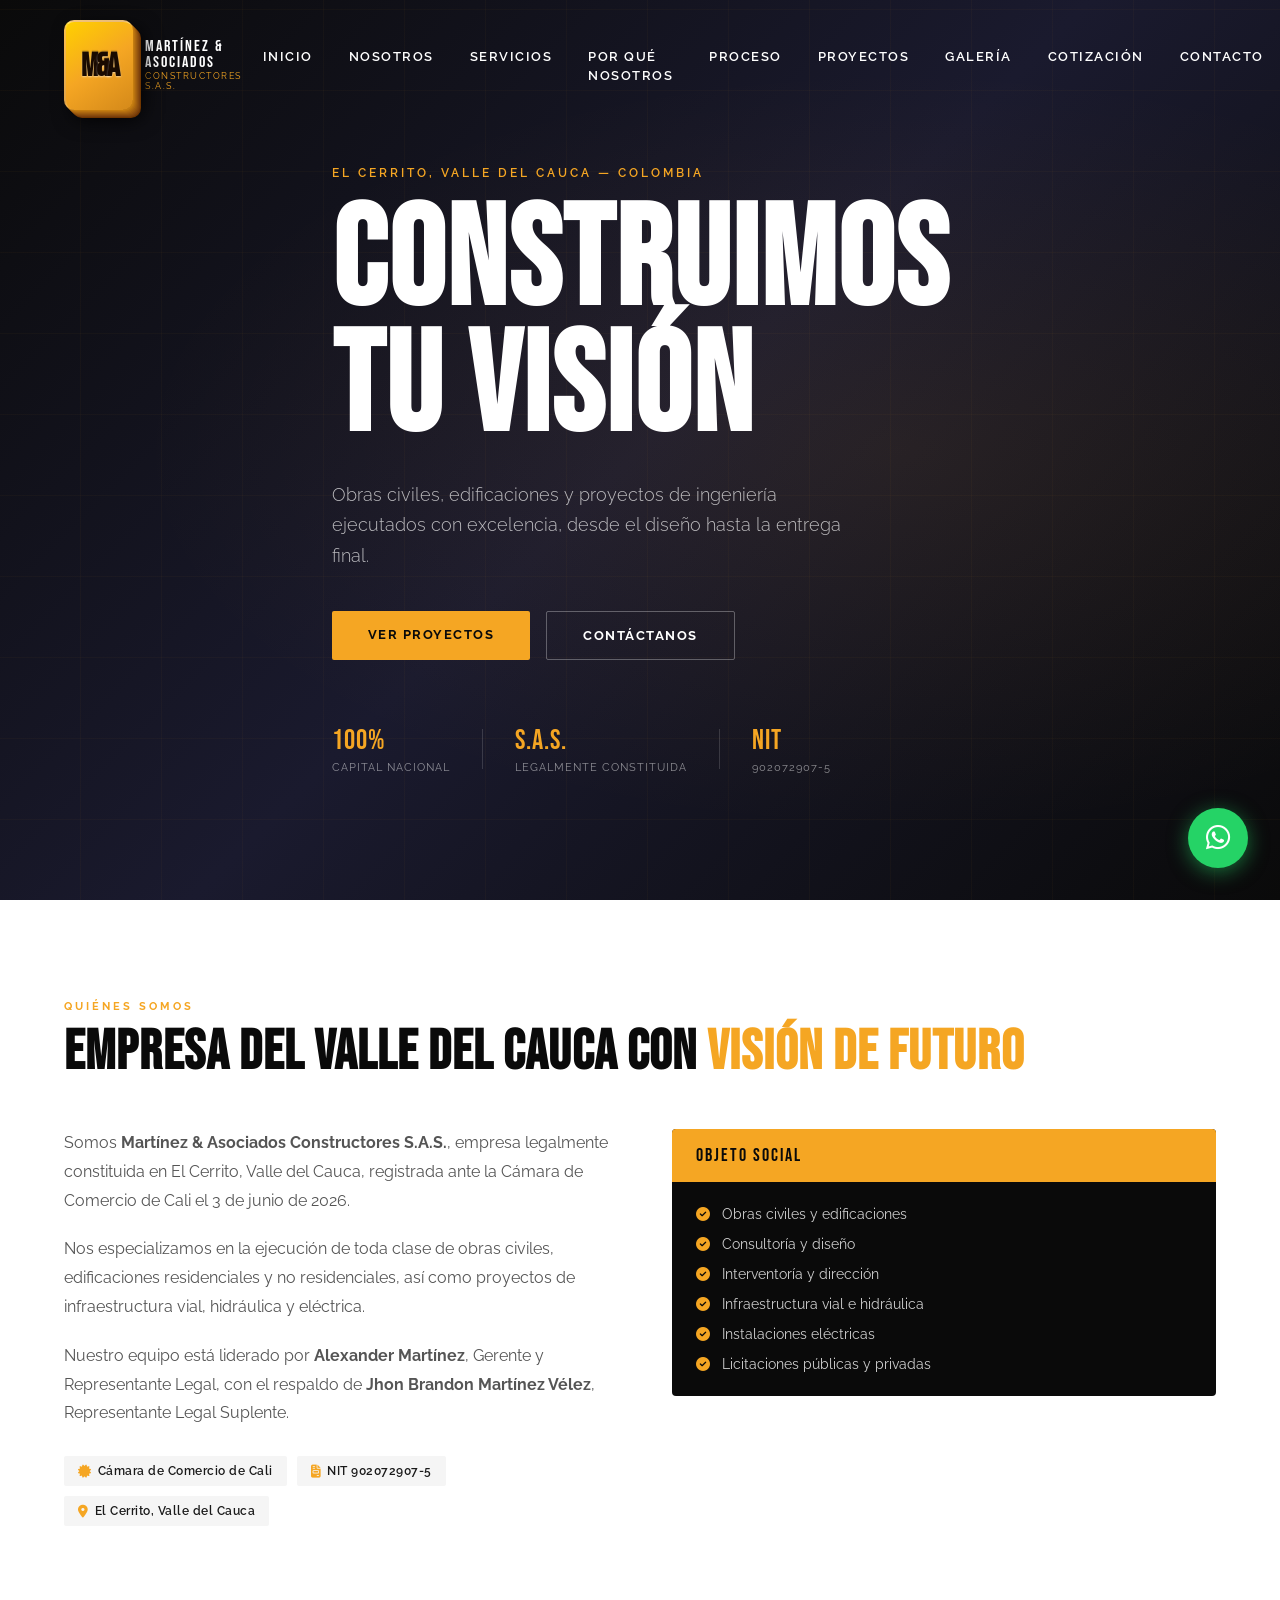
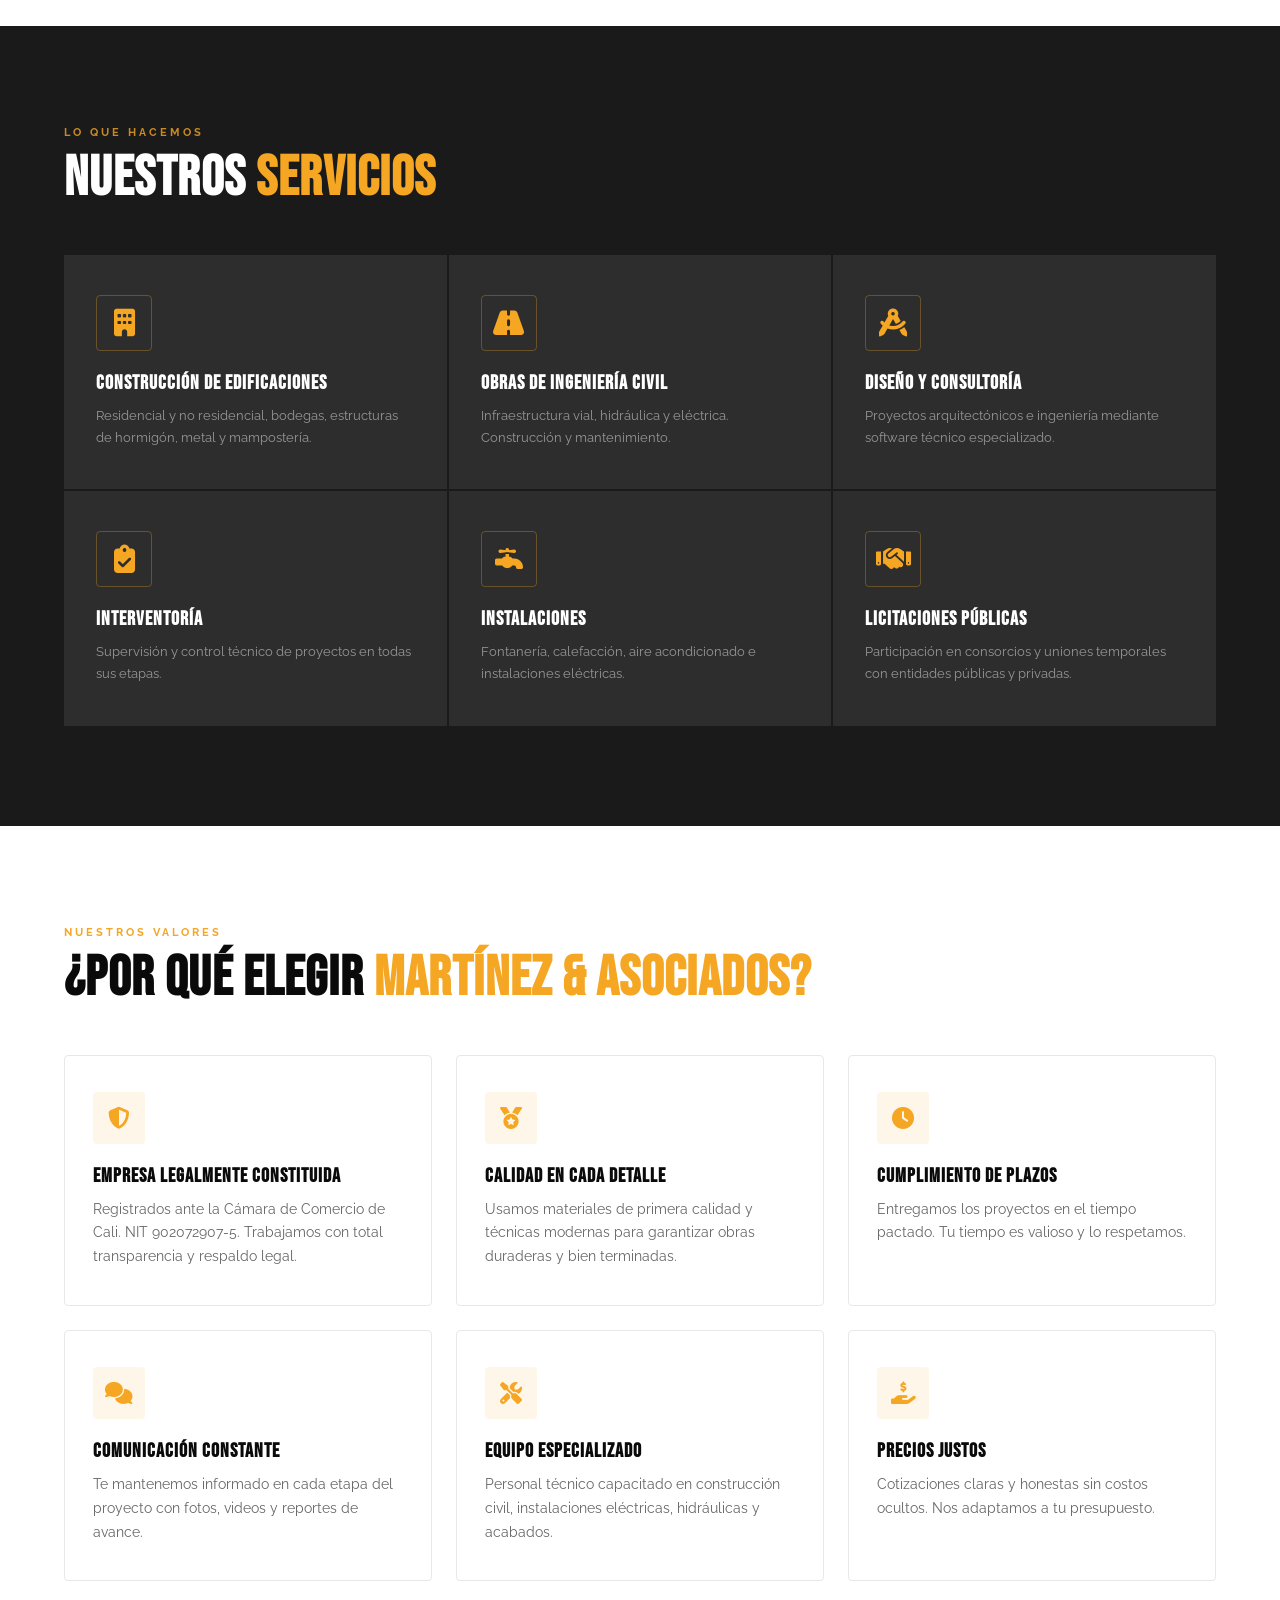
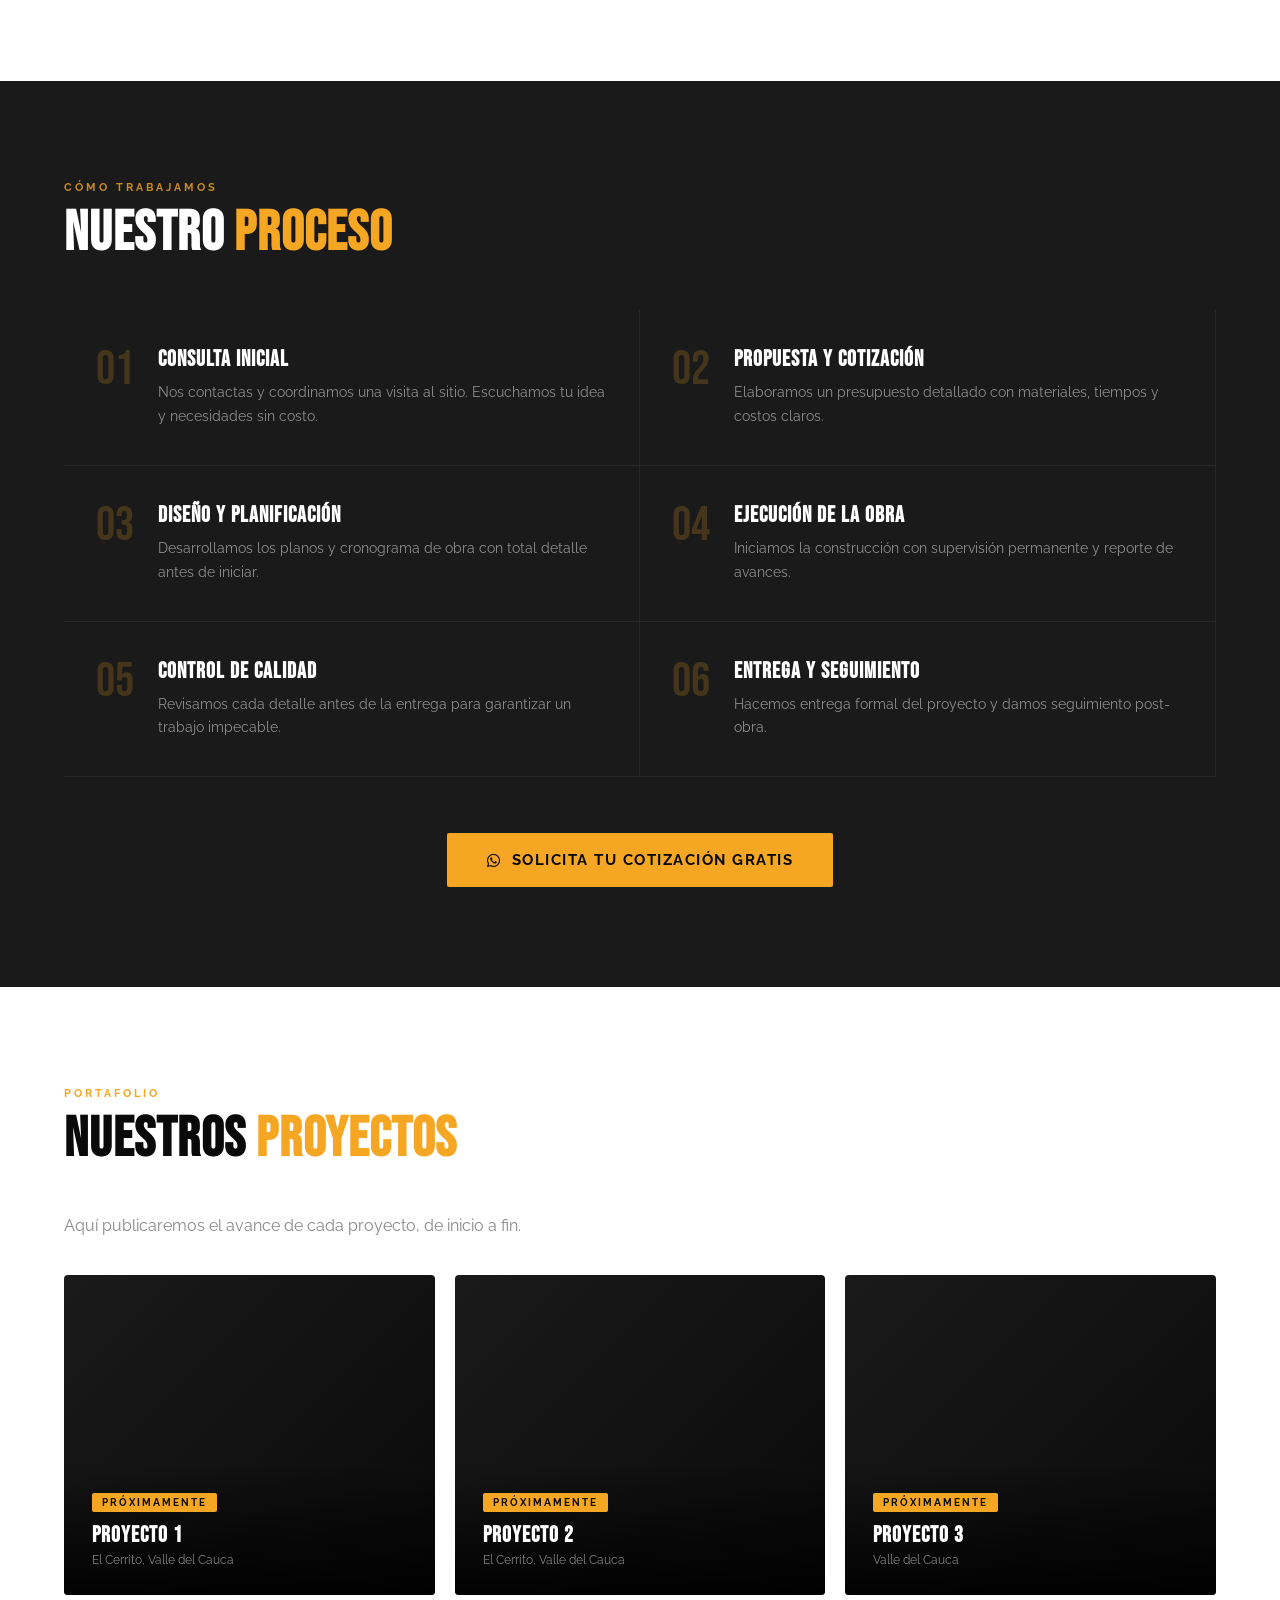
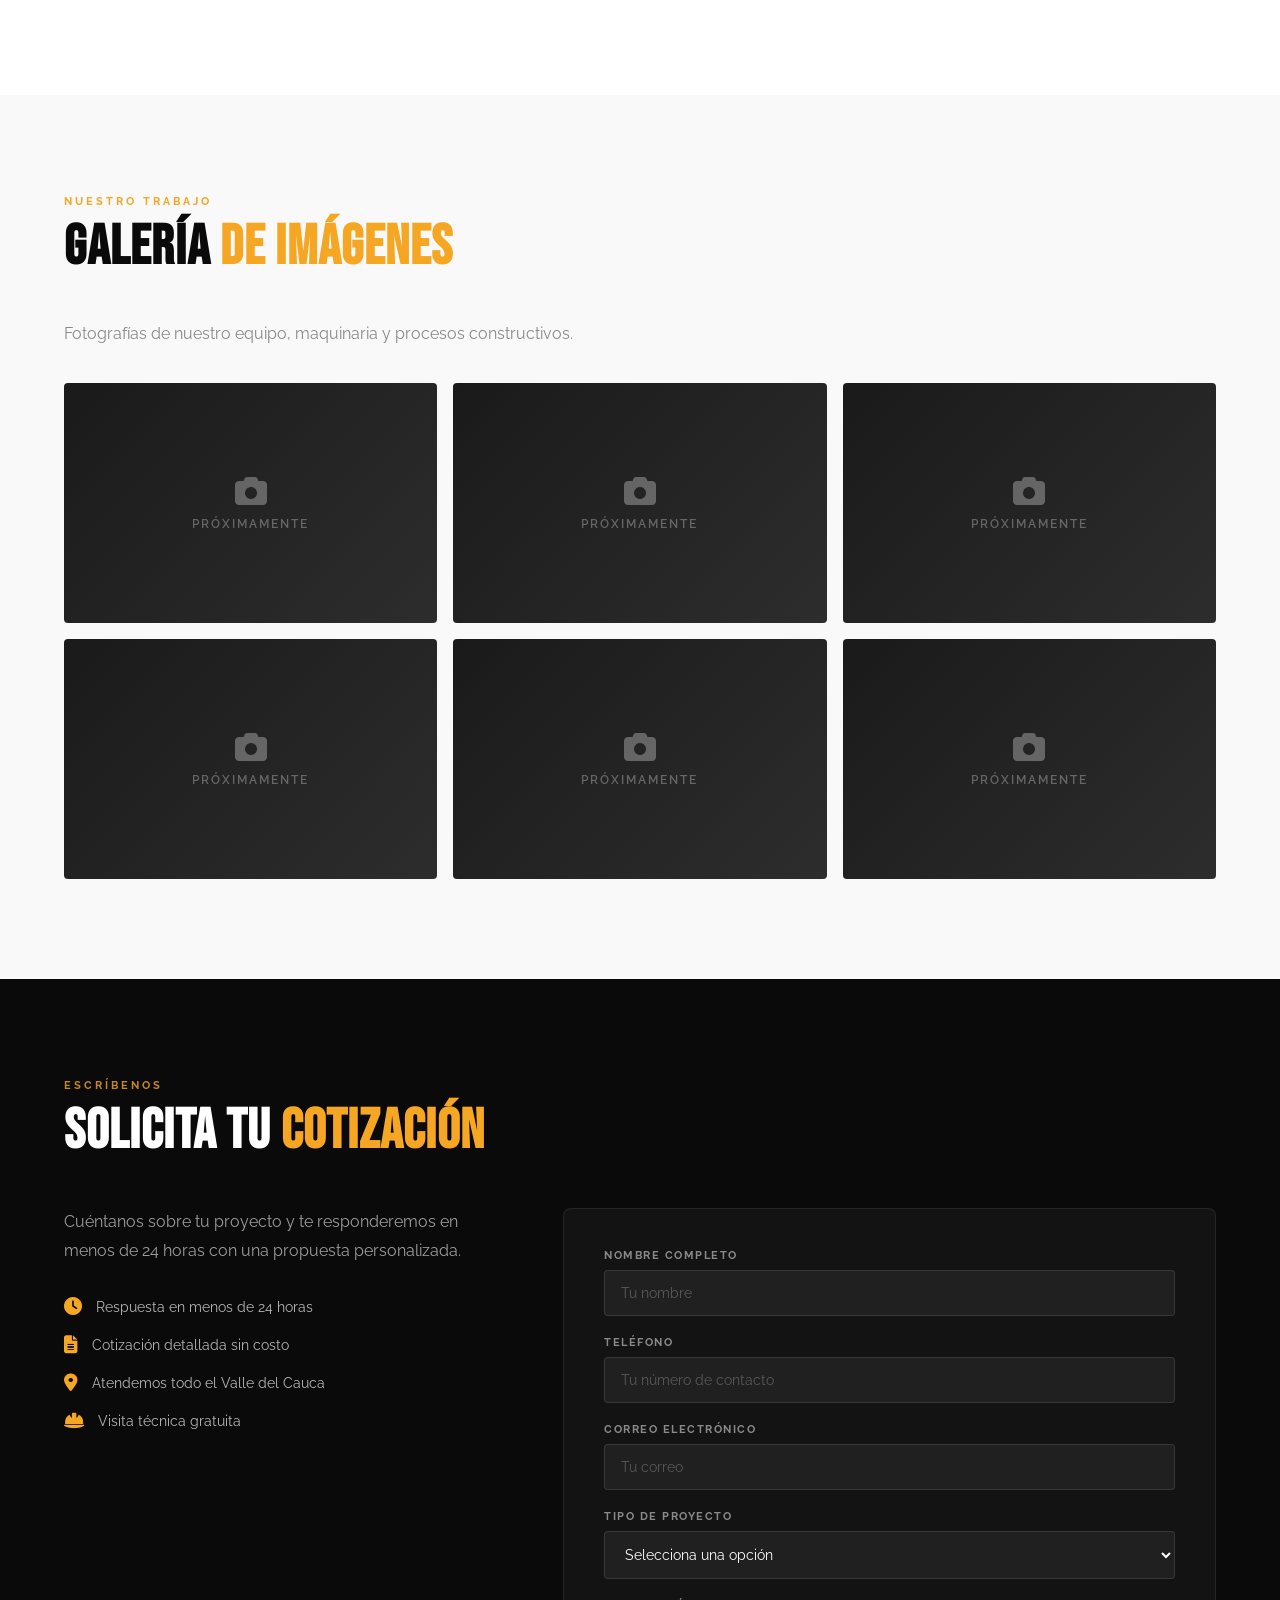
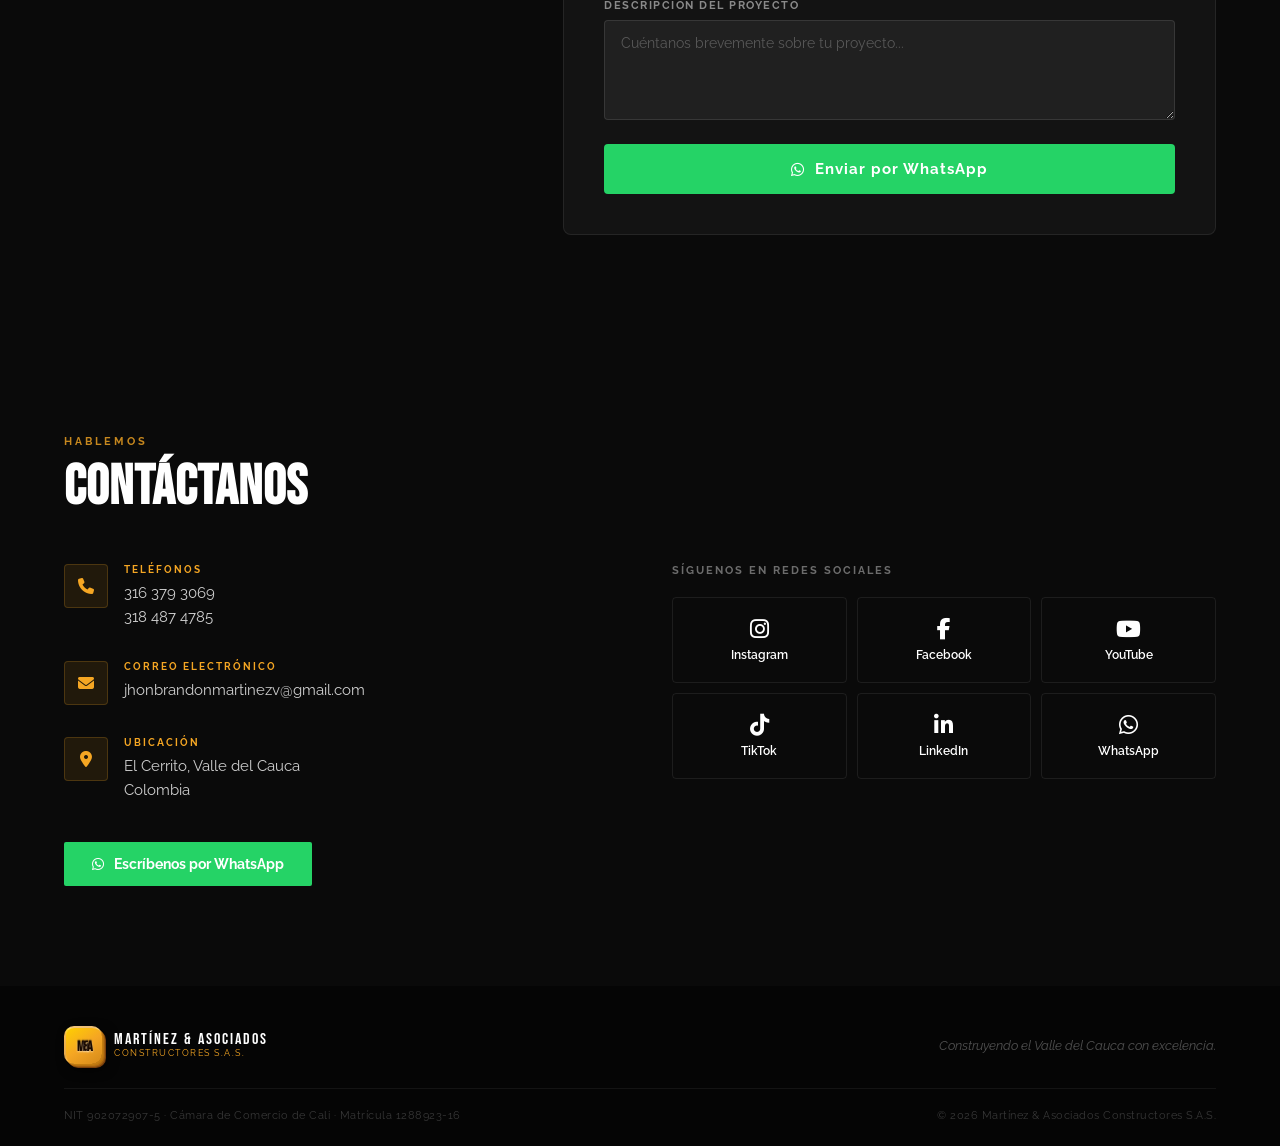
==== index.html @ b88b8b35 "Primer commit: página web completa de Martínez & Asociados" ====
<!DOCTYPE html>
<html lang="es">
<head>
  <meta charset="UTF-8">
  <meta name="viewport" content="width=device-width, initial-scale=1.0">
  <title>Martínez & Asociados Constructores S.A.S.</title>
  <link rel="stylesheet" href="css/styles.css">
  <link href="https://fonts.googleapis.com/css2?family=Bebas+Neue&family=Raleway:wght@300;400;600;700&display=swap" rel="stylesheet">
  <link rel="stylesheet" href="https://cdnjs.cloudflare.com/ajax/libs/font-awesome/6.5.0/css/all.min.css">
</head>
<body>

  <!-- NAVBAR -->
  <nav class="navbar" id="navbar">
    <div class="nav-container">
      <div class="logo">
        <div class="logo-icon">
          <span class="logo-m">M</span><span class="logo-amp">&amp;</span><span class="logo-a">A</span>
        </div>
        <div class="logo-text">
          <span class="logo-name">MARTÍNEZ &amp; ASOCIADOS</span>
          <span class="logo-sub">CONSTRUCTORES S.A.S.</span>
        </div>
      </div>
      <ul class="nav-links" id="navLinks">
        <li><a href="#inicio">Inicio</a></li>
        <li><a href="#nosotros">Nosotros</a></li>
        <li><a href="#servicios">Servicios</a></li>
        <li><a href="#porque">Por qué nosotros</a></li>
        <li><a href="#proceso">Proceso</a></li>
        <li><a href="#proyectos">Proyectos</a></li>
        <li><a href="#galeria">Galería</a></li>
        <li><a href="#formulario">Cotización</a></li>
        <li><a href="#contacto">Contacto</a></li>
      </ul>
      <button class="menu-btn" id="menuBtn" aria-label="Menú">
        <span></span><span></span><span></span>
      </button>
    </div>
  </nav>

  <!-- HERO -->
  <section class="hero" id="inicio">
    <div class="hero-overlay"></div>
    <div class="hero-content">
      <p class="hero-tag">El Cerrito, Valle del Cauca — Colombia</p>
      <h1 class="hero-title">Construimos<br>tu visión</h1>
      <p class="hero-desc">Obras civiles, edificaciones y proyectos de ingeniería ejecutados con excelencia, desde el diseño hasta la entrega final.</p>
      <div class="hero-btns">
        <a href="#proyectos" class="btn-primary">Ver proyectos</a>
        <a href="#contacto" class="btn-secondary">Contáctanos</a>
      </div>
      <div class="hero-stats">
        <div class="stat"><span class="stat-num">100%</span><span class="stat-label">Capital nacional</span></div>
        <div class="stat-div"></div>
        <div class="stat"><span class="stat-num">S.A.S.</span><span class="stat-label">Legalmente constituida</span></div>
        <div class="stat-div"></div>
        <div class="stat"><span class="stat-num">NIT</span><span class="stat-label">902072907-5</span></div>
      </div>
    </div>
  </section>

  <!-- NOSOTROS -->
  <section class="nosotros" id="nosotros">
    <div class="container">
      <div class="section-tag">Quiénes somos</div>
      <h2 class="section-title">Empresa del Valle del Cauca con <span class="highlight">visión de futuro</span></h2>
      <div class="nosotros-grid">
        <div class="nosotros-text">
          <p>Somos <strong>Martínez &amp; Asociados Constructores S.A.S.</strong>, empresa legalmente constituida en El Cerrito, Valle del Cauca, registrada ante la Cámara de Comercio de Cali el 3 de junio de 2026.</p>
          <p>Nos especializamos en la ejecución de toda clase de obras civiles, edificaciones residenciales y no residenciales, así como proyectos de infraestructura vial, hidráulica y eléctrica.</p>
          <p>Nuestro equipo está liderado por <strong>Alexander Martínez</strong>, Gerente y Representante Legal, con el respaldo de <strong>Jhon Brandon Martínez Vélez</strong>, Representante Legal Suplente.</p>
          <div class="nosotros-badges">
            <span class="badge"><i class="fas fa-certificate"></i> Cámara de Comercio de Cali</span>
            <span class="badge"><i class="fas fa-file-invoice"></i> NIT 902072907-5</span>
            <span class="badge"><i class="fas fa-map-marker-alt"></i> El Cerrito, Valle del Cauca</span>
          </div>
        </div>
        <div class="nosotros-visual">
          <div class="visual-card">
            <div class="vc-header">OBJETO SOCIAL</div>
            <ul class="vc-list">
              <li><i class="fas fa-check-circle"></i> Obras civiles y edificaciones</li>
              <li><i class="fas fa-check-circle"></i> Consultoría y diseño</li>
              <li><i class="fas fa-check-circle"></i> Interventoría y dirección</li>
              <li><i class="fas fa-check-circle"></i> Infraestructura vial e hidráulica</li>
              <li><i class="fas fa-check-circle"></i> Instalaciones eléctricas</li>
              <li><i class="fas fa-check-circle"></i> Licitaciones públicas y privadas</li>
            </ul>
          </div>
        </div>
      </div>
    </div>
  </section>

  <!-- SERVICIOS -->
  <section class="servicios" id="servicios">
    <div class="container">
      <div class="section-tag light">Lo que hacemos</div>
      <h2 class="section-title light">Nuestros <span class="highlight-light">servicios</span></h2>
      <div class="servicios-grid">
        <div class="servicio-card">
          <div class="sc-icon"><i class="fas fa-building"></i></div>
          <h3>Construcción de edificaciones</h3>
          <p>Residencial y no residencial, bodegas, estructuras de hormigón, metal y mampostería.</p>
        </div>
        <div class="servicio-card">
          <div class="sc-icon"><i class="fas fa-road"></i></div>
          <h3>Obras de ingeniería civil</h3>
          <p>Infraestructura vial, hidráulica y eléctrica. Construcción y mantenimiento.</p>
        </div>
        <div class="servicio-card">
          <div class="sc-icon"><i class="fas fa-drafting-compass"></i></div>
          <h3>Diseño y consultoría</h3>
          <p>Proyectos arquitectónicos e ingeniería mediante software técnico especializado.</p>
        </div>
        <div class="servicio-card">
          <div class="sc-icon"><i class="fas fa-clipboard-check"></i></div>
          <h3>Interventoría</h3>
          <p>Supervisión y control técnico de proyectos en todas sus etapas.</p>
        </div>
        <div class="servicio-card">
          <div class="sc-icon"><i class="fas fa-faucet"></i></div>
          <h3>Instalaciones</h3>
          <p>Fontanería, calefacción, aire acondicionado e instalaciones eléctricas.</p>
        </div>
        <div class="servicio-card">
          <div class="sc-icon"><i class="fas fa-handshake"></i></div>
          <h3>Licitaciones públicas</h3>
          <p>Participación en consorcios y uniones temporales con entidades públicas y privadas.</p>
        </div>
      </div>
    </div>
  </section>

  <!-- POR QUÉ ELEGIRNOS -->
  <section class="porque" id="porque">
    <div class="container">
      <div class="section-tag">Nuestros valores</div>
      <h2 class="section-title">¿Por qué elegir <span class="highlight">Martínez &amp; Asociados?</span></h2>
      <div class="porque-grid">
        <div class="porque-card">
          <div class="pq-icon"><i class="fas fa-shield-alt"></i></div>
          <h3>Empresa legalmente constituida</h3>
          <p>Registrados ante la Cámara de Comercio de Cali. NIT 902072907-5. Trabajamos con total transparencia y respaldo legal.</p>
        </div>
        <div class="porque-card">
          <div class="pq-icon"><i class="fas fa-medal"></i></div>
          <h3>Calidad en cada detalle</h3>
          <p>Usamos materiales de primera calidad y técnicas modernas para garantizar obras duraderas y bien terminadas.</p>
        </div>
        <div class="porque-card">
          <div class="pq-icon"><i class="fas fa-clock"></i></div>
          <h3>Cumplimiento de plazos</h3>
          <p>Entregamos los proyectos en el tiempo pactado. Tu tiempo es valioso y lo respetamos.</p>
        </div>
        <div class="porque-card">
          <div class="pq-icon"><i class="fas fa-comments"></i></div>
          <h3>Comunicación constante</h3>
          <p>Te mantenemos informado en cada etapa del proyecto con fotos, videos y reportes de avance.</p>
        </div>
        <div class="porque-card">
          <div class="pq-icon"><i class="fas fa-tools"></i></div>
          <h3>Equipo especializado</h3>
          <p>Personal técnico capacitado en construcción civil, instalaciones eléctricas, hidráulicas y acabados.</p>
        </div>
        <div class="porque-card">
          <div class="pq-icon"><i class="fas fa-hand-holding-usd"></i></div>
          <h3>Precios justos</h3>
          <p>Cotizaciones claras y honestas sin costos ocultos. Nos adaptamos a tu presupuesto.</p>
        </div>
      </div>
    </div>
  </section>

  <!-- PROCESO -->
  <section class="proceso" id="proceso">
    <div class="container">
      <div class="section-tag light">Cómo trabajamos</div>
      <h2 class="section-title light">Nuestro <span class="highlight-light">proceso</span></h2>
      <div class="proceso-grid">
        <div class="proceso-step">
          <div class="ps-num">01</div>
          <div class="ps-content">
            <h3>Consulta inicial</h3>
            <p>Nos contactas y coordinamos una visita al sitio. Escuchamos tu idea y necesidades sin costo.</p>
          </div>
        </div>
        <div class="proceso-step">
          <div class="ps-num">02</div>
          <div class="ps-content">
            <h3>Propuesta y cotización</h3>
            <p>Elaboramos un presupuesto detallado con materiales, tiempos y costos claros.</p>
          </div>
        </div>
        <div class="proceso-step">
          <div class="ps-num">03</div>
          <div class="ps-content">
            <h3>Diseño y planificación</h3>
            <p>Desarrollamos los planos y cronograma de obra con total detalle antes de iniciar.</p>
          </div>
        </div>
        <div class="proceso-step">
          <div class="ps-num">04</div>
          <div class="ps-content">
            <h3>Ejecución de la obra</h3>
            <p>Iniciamos la construcción con supervisión permanente y reporte de avances.</p>
          </div>
        </div>
        <div class="proceso-step">
          <div class="ps-num">05</div>
          <div class="ps-content">
            <h3>Control de calidad</h3>
            <p>Revisamos cada detalle antes de la entrega para garantizar un trabajo impecable.</p>
          </div>
        </div>
        <div class="proceso-step">
          <div class="ps-num">06</div>
          <div class="ps-content">
            <h3>Entrega y seguimiento</h3>
            <p>Hacemos entrega formal del proyecto y damos seguimiento post-obra.</p>
          </div>
        </div>
      </div>
      <div class="proceso-cta">
        <a href="https://wa.me/573163793069?text=Hola,%20quiero%20solicitar%20una%20cotización" target="_blank" class="btn-primary">
          <i class="fab fa-whatsapp"></i> Solicita tu cotización gratis
        </a>
      </div>
    </div>
  </section>

  <!-- PROYECTOS -->
  <section class="proyectos" id="proyectos">
    <div class="container">
      <div class="section-tag">Portafolio</div>
      <h2 class="section-title">Nuestros <span class="highlight">proyectos</span></h2>
      <p class="section-desc">Aquí publicaremos el avance de cada proyecto, de inicio a fin.</p>
      <div class="proyectos-grid">
        <div class="proyecto-card proximamente">
          <div class="pc-overlay">
            <span class="pc-tag">Próximamente</span>
            <h3>Proyecto 1</h3>
            <p>El Cerrito, Valle del Cauca</p>
          </div>
        </div>
        <div class="proyecto-card proximamente">
          <div class="pc-overlay">
            <span class="pc-tag">Próximamente</span>
            <h3>Proyecto 2</h3>
            <p>El Cerrito, Valle del Cauca</p>
          </div>
        </div>
        <div class="proyecto-card proximamente">
          <div class="pc-overlay">
            <span class="pc-tag">Próximamente</span>
            <h3>Proyecto 3</h3>
            <p>Valle del Cauca</p>
          </div>
        </div>
      </div>
    </div>
  </section>

  <!-- GALERÍA -->
  <section class="galeria" id="galeria">
    <div class="container">
      <div class="section-tag">Nuestro trabajo</div>
      <h2 class="section-title">Galería <span class="highlight">de imágenes</span></h2>
      <p class="section-desc">Fotografías de nuestro equipo, maquinaria y procesos constructivos.</p>
      <div class="galeria-grid">
        <div class="galeria-item proximamente">
          <div class="gi-overlay"><i class="fas fa-camera"></i><span>Próximamente</span></div>
        </div>
        <div class="galeria-item proximamente">
          <div class="gi-overlay"><i class="fas fa-camera"></i><span>Próximamente</span></div>
        </div>
        <div class="galeria-item proximamente">
          <div class="gi-overlay"><i class="fas fa-camera"></i><span>Próximamente</span></div>
        </div>
        <div class="galeria-item proximamente">
          <div class="gi-overlay"><i class="fas fa-camera"></i><span>Próximamente</span></div>
        </div>
        <div class="galeria-item proximamente">
          <div class="gi-overlay"><i class="fas fa-camera"></i><span>Próximamente</span></div>
        </div>
        <div class="galeria-item proximamente">
          <div class="gi-overlay"><i class="fas fa-camera"></i><span>Próximamente</span></div>
        </div>
      </div>
    </div>
  </section>

  <!-- FORMULARIO DE CONTACTO -->
  <section class="formulario" id="formulario">
    <div class="container">
      <div class="section-tag light">Escríbenos</div>
      <h2 class="section-title light">Solicita tu <span class="highlight-light">cotización</span></h2>
      <div class="form-grid">
        <div class="form-info">
          <p>Cuéntanos sobre tu proyecto y te responderemos en menos de 24 horas con una propuesta personalizada.</p>
          <div class="fi-item"><i class="fas fa-clock"></i><span>Respuesta en menos de 24 horas</span></div>
          <div class="fi-item"><i class="fas fa-file-alt"></i><span>Cotización detallada sin costo</span></div>
          <div class="fi-item"><i class="fas fa-map-marker-alt"></i><span>Atendemos todo el Valle del Cauca</span></div>
          <div class="fi-item"><i class="fas fa-hard-hat"></i><span>Visita técnica gratuita</span></div>
        </div>
        <div class="form-box">
          <div class="form-group">
            <label>Nombre completo</label>
            <input type="text" id="nombre" placeholder="Tu nombre">
          </div>
          <div class="form-group">
            <label>Teléfono</label>
            <input type="tel" id="telefono" placeholder="Tu número de contacto">
          </div>
          <div class="form-group">
            <label>Correo electrónico</label>
            <input type="email" id="correo" placeholder="Tu correo">
          </div>
          <div class="form-group">
            <label>Tipo de proyecto</label>
            <select id="tipo">
              <option value="">Selecciona una opción</option>
              <option>Construcción residencial</option>
              <option>Construcción comercial</option>
              <option>Obra civil</option>
              <option>Remodelación</option>
              <option>Instalaciones eléctricas</option>
              <option>Instalaciones hidráulicas</option>
              <option>Consultoría y diseño</option>
              <option>Otro</option>
            </select>
          </div>
          <div class="form-group">
            <label>Descripción del proyecto</label>
            <textarea id="mensaje" rows="4" placeholder="Cuéntanos brevemente sobre tu proyecto..."></textarea>
          </div>
          <button class="form-btn" id="formBtn">
            <i class="fab fa-whatsapp"></i> Enviar por WhatsApp
          </button>
        </div>
      </div>
    </div>
  </section>

  <!-- CONTACTO -->
  <section class="contacto" id="contacto">
    <div class="container">
      <div class="section-tag light">Hablemos</div>
      <h2 class="section-title light">Contáctanos</h2>
      <div class="contacto-grid">
        <div class="contacto-info">
          <div class="ci-item">
            <div class="ci-icon"><i class="fas fa-phone"></i></div>
            <div>
              <span class="ci-label">Teléfonos</span>
              <a href="tel:3163793069" class="ci-value">316 379 3069</a>
              <a href="tel:3184874785" class="ci-value">318 487 4785</a>
            </div>
          </div>
          <div class="ci-item">
            <div class="ci-icon"><i class="fas fa-envelope"></i></div>
            <div>
              <span class="ci-label">Correo electrónico</span>
              <a href="mailto:jhonbrandonmartinezv@gmail.com" class="ci-value">jhonbrandonmartinezv@gmail.com</a>
            </div>
          </div>
          <div class="ci-item">
            <div class="ci-icon"><i class="fas fa-map-marker-alt"></i></div>
            <div>
              <span class="ci-label">Ubicación</span>
              <span class="ci-value">El Cerrito, Valle del Cauca</span>
              <span class="ci-value">Colombia</span>
            </div>
          </div>
          <a href="https://wa.me/573163793069" target="_blank" class="whatsapp-btn">
            <i class="fab fa-whatsapp"></i> Escríbenos por WhatsApp
          </a>
        </div>
        <div class="contacto-redes">
          <p class="redes-title">Síguenos en redes sociales</p>
          <div class="redes-grid">
            <a href="#" class="red-card instagram"><i class="fab fa-instagram"></i><span>Instagram</span></a>
            <a href="#" class="red-card facebook"><i class="fab fa-facebook-f"></i><span>Facebook</span></a>
            <a href="#" class="red-card youtube"><i class="fab fa-youtube"></i><span>YouTube</span></a>
            <a href="#" class="red-card tiktok"><i class="fab fa-tiktok"></i><span>TikTok</span></a>
            <a href="#" class="red-card linkedin"><i class="fab fa-linkedin-in"></i><span>LinkedIn</span></a>
            <a href="#" class="red-card whatsapp2"><i class="fab fa-whatsapp"></i><span>WhatsApp</span></a>
          </div>
        </div>
      </div>
    </div>
  </section>

  <!-- FOOTER -->
  <footer class="footer">
    <div class="container">
      <div class="footer-top">
        <div class="footer-logo">
          <div class="logo-icon small">
            <span class="logo-m">M</span><span class="logo-amp">&amp;</span><span class="logo-a">A</span>
          </div>
          <div class="logo-text">
            <span class="logo-name">MARTÍNEZ &amp; ASOCIADOS</span>
            <span class="logo-sub">CONSTRUCTORES S.A.S.</span>
          </div>
        </div>
        <p class="footer-slogan">Construyendo el Valle del Cauca con excelencia.</p>
      </div>
      <div class="footer-bottom">
        <span>NIT 902072907-5 · Cámara de Comercio de Cali · Matrícula 1288923-16</span>
        <span>© 2026 Martínez &amp; Asociados Constructores S.A.S.</span>
      </div>
    </div>
  </footer>

  <!-- BOTÓN FLOTANTE WHATSAPP -->
  <a href="https://wa.me/573163793069?text=Hola,%20quiero%20solicitar%20información%20sobre%20sus%20servicios" target="_blank" class="whatsapp-float" aria-label="Escríbenos por WhatsApp">
    <i class="fab fa-whatsapp"></i>
    <span class="wf-tooltip">¿Necesitas una cotización?</span>
  </a>

  <script src="js/main.js"></script>
</body>
</html>
---- css/styles.css ----
/* ===== VARIABLES Y RESET ===== */
:root {
  --amarillo: #F5A623;
  --amarillo-dark: #D4891A;
  --negro: #0A0A0A;
  --gris-oscuro: #1A1A1A;
  --gris-medio: #2D2D2D;
  --gris-claro: #888;
  --blanco: #FFFFFF;
  --texto: #333;
}

* { margin: 0; padding: 0; box-sizing: border-box; }

html { scroll-behavior: smooth; }

body {
  font-family: 'Raleway', sans-serif;
  color: var(--texto);
  background: var(--blanco);
  overflow-x: hidden;
}

.container {
  max-width: 1200px;
  margin: 0 auto;
  padding: 0 24px;
}

/* ===== NAVBAR ===== */
.navbar {
  position: fixed;
  top: 0; left: 0; right: 0;
  z-index: 1000;
  padding: 20px 0;
  transition: all 0.3s ease;
  background: transparent;
}
.navbar.scrolled {
  background: var(--negro);
  padding: 12px 0;
  box-shadow: 0 2px 20px rgba(0,0,0,0.5);
}
.nav-container {
  max-width: 1200px;
  margin: 0 auto;
  padding: 0 24px;
  display: flex;
  align-items: center;
  justify-content: space-between;
}
.logo { display: flex; align-items: center; gap: 12px; text-decoration: none; }
.logo-icon {
  width: 90px; height: 90px;
  background: linear-gradient(145deg, #FFD000, #F5A623, #D4891A);
  border-radius: 10px;
  display: flex;
  align-items: center;
  justify-content: center;
  font-family: 'Bebas Neue', sans-serif;
  font-size: 32px;
  letter-spacing: -2px;
  color: #1a0a00;
  font-weight: 900;
  position: relative;
  box-shadow:
    1px 1px 0 #C47D10,
    2px 2px 0 #B87210,
    3px 3px 0 #AC6810,
    4px 4px 0 #A05E0F,
    5px 5px 0 #94540E,
    6px 6px 0 #884A0D,
    7px 7px 0 #7C400C,
    8px 8px 0 #703600,
    9px 9px 20px rgba(0,0,0,0.9);
  text-shadow:
    0 1px 2px rgba(255,255,255,0.5),
    0 -1px 1px rgba(0,0,0,0.3);
  border-top: 2px solid rgba(255,255,255,0.4);
  border-left: 2px solid rgba(255,255,255,0.2);
  transition: all 0.25s ease;
}
.logo-icon:hover {
  transform: translate(-3px, -3px);
  box-shadow:
    1px 1px 0 #C47D10,
    2px 2px 0 #B87210,
    3px 3px 0 #AC6810,
    4px 4px 0 #A05E0F,
    5px 5px 0 #94540E,
    6px 6px 0 #884A0D,
    7px 7px 0 #7C400C,
    8px 8px 0 #703600,
    9px 9px 0 #642C00,
    10px 10px 0 #581800,
    12px 12px 28px rgba(0,0,0,0.95);
}
.logo-icon.small {
  width: 56px; height: 56px;
  font-size: 20px;
  box-shadow:
    1px 1px 0 #C47D10,
    2px 2px 0 #B87210,
    3px 3px 0 #A05E0F,
    4px 4px 0 #7C400C,
    5px 5px 12px rgba(0,0,0,0.8);
}
.logo-icon.small { width: 38px; height: 38px; font-size: 14px; }
.logo-text { display: flex; flex-direction: column; }
.logo-name {
  font-family: 'Bebas Neue', sans-serif;
  font-size: 16px;
  color: var(--blanco);
  letter-spacing: 2px;
  line-height: 1;
}
.logo-sub {
  font-size: 9px;
  color: var(--amarillo);
  letter-spacing: 1.5px;
  text-transform: uppercase;
}
.nav-links {
  list-style: none;
  display: flex;
  gap: 36px;
}
.nav-links a {
  color: var(--blanco);
  text-decoration: none;
  font-size: 13px;
  font-weight: 600;
  letter-spacing: 1.5px;
  text-transform: uppercase;
  position: relative;
  transition: color 0.3s;
}
.nav-links a::after {
  content: '';
  position: absolute;
  bottom: -4px; left: 0;
  width: 0; height: 2px;
  background: var(--amarillo);
  transition: width 0.3s;
}
.nav-links a:hover { color: var(--amarillo); }
.nav-links a:hover::after { width: 100%; }
.menu-btn {
  display: none;
  flex-direction: column;
  gap: 5px;
  background: none;
  border: none;
  cursor: pointer;
  padding: 4px;
}
.menu-btn span {
  display: block;
  width: 24px; height: 2px;
  background: var(--blanco);
  transition: all 0.3s;
}

/* ===== HERO ===== */
.hero {
  min-height: 100vh;
  background: linear-gradient(135deg, #0A0A0A 0%, #1a1a2e 50%, #0A0A0A 100%);
  position: relative;
  display: flex;
  align-items: center;
  overflow: hidden;
}
.hero::before {
  content: '';
  position: absolute;
  top: 0; left: 0; right: 0; bottom: 0;
  background:
    repeating-linear-gradient(0deg, transparent, transparent 80px, rgba(245,166,35,0.03) 80px, rgba(245,166,35,0.03) 81px),
    repeating-linear-gradient(90deg, transparent, transparent 80px, rgba(245,166,35,0.03) 80px, rgba(245,166,35,0.03) 81px);
}
.hero-overlay {
  position: absolute;
  top: 0; left: 0; right: 0; bottom: 0;
  background: radial-gradient(ellipse at 70% 50%, rgba(245,166,35,0.08) 0%, transparent 60%);
}
.hero-content {
  position: relative;
  z-index: 2;
  max-width: 1200px;
  margin: 0 auto;
  padding: 120px 24px 80px;
}
.hero-tag {
  font-size: 12px;
  font-weight: 600;
  letter-spacing: 3px;
  text-transform: uppercase;
  color: var(--amarillo);
  margin-bottom: 20px;
}
.hero-title {
  font-family: 'Bebas Neue', sans-serif;
  font-size: clamp(72px, 12vw, 140px);
  line-height: 0.9;
  color: var(--blanco);
  margin-bottom: 28px;
  letter-spacing: 2px;
}
.hero-desc {
  font-size: 18px;
  font-weight: 300;
  color: rgba(255,255,255,0.7);
  max-width: 520px;
  line-height: 1.7;
  margin-bottom: 40px;
}
.hero-btns { display: flex; gap: 16px; flex-wrap: wrap; margin-bottom: 64px; }
.btn-primary {
  padding: 16px 36px;
  background: var(--amarillo);
  color: var(--negro);
  text-decoration: none;
  font-weight: 700;
  font-size: 13px;
  letter-spacing: 1.5px;
  text-transform: uppercase;
  border-radius: 2px;
  transition: all 0.3s;
}
.btn-primary:hover {
  background: var(--amarillo-dark);
  transform: translateY(-2px);
}
.btn-secondary {
  padding: 16px 36px;
  background: transparent;
  color: var(--blanco);
  text-decoration: none;
  font-weight: 700;
  font-size: 13px;
  letter-spacing: 1.5px;
  text-transform: uppercase;
  border-radius: 2px;
  border: 1px solid rgba(255,255,255,0.3);
  transition: all 0.3s;
}
.btn-secondary:hover {
  border-color: var(--amarillo);
  color: var(--amarillo);
}
.hero-stats {
  display: flex;
  align-items: center;
  gap: 32px;
  flex-wrap: wrap;
}
.stat { display: flex; flex-direction: column; gap: 4px; }
.stat-num {
  font-family: 'Bebas Neue', sans-serif;
  font-size: 28px;
  color: var(--amarillo);
  letter-spacing: 1px;
}
.stat-label { font-size: 11px; color: rgba(255,255,255,0.5); letter-spacing: 1px; text-transform: uppercase; }
.stat-div { width: 1px; height: 40px; background: rgba(255,255,255,0.15); }
.hero-scroll {
  position: absolute;
  bottom: 40px; right: 40px;
  display: flex;
  flex-direction: column;
  align-items: center;
  gap: 8px;
  color: rgba(255,255,255,0.3);
  font-size: 10px;
  letter-spacing: 2px;
  text-transform: uppercase;
}
.scroll-line {
  width: 1px; height: 60px;
  background: linear-gradient(to bottom, rgba(255,255,255,0.3), transparent);
  animation: scrollLine 2s ease-in-out infinite;
}
@keyframes scrollLine {
  0% { transform: scaleY(0); transform-origin: top; }
  50% { transform: scaleY(1); transform-origin: top; }
  51% { transform: scaleY(1); transform-origin: bottom; }
  100% { transform: scaleY(0); transform-origin: bottom; }
}

/* ===== SECCIONES GENERALES ===== */
.section-tag {
  font-size: 11px;
  font-weight: 700;
  letter-spacing: 3px;
  text-transform: uppercase;
  color: var(--amarillo);
  margin-bottom: 12px;
}
.section-tag.light { color: rgba(245,166,35,0.8); }
.section-title {
  font-family: 'Bebas Neue', sans-serif;
  font-size: clamp(36px, 5vw, 56px);
  line-height: 1;
  color: var(--negro);
  margin-bottom: 48px;
  letter-spacing: 1px;
}
.section-title.light { color: var(--blanco); }
.highlight { color: var(--amarillo); }
.highlight-light { color: var(--amarillo); }
.section-desc {
  font-size: 16px;
  color: var(--gris-claro);
  margin-bottom: 40px;
  max-width: 600px;
}

/* ===== NOSOTROS ===== */
.nosotros { padding: 100px 0; background: var(--blanco); }
.nosotros-grid {
  display: grid;
  grid-template-columns: 1fr 1fr;
  gap: 64px;
  align-items: start;
}
.nosotros-text p {
  font-size: 16px;
  line-height: 1.8;
  color: #555;
  margin-bottom: 20px;
}
.nosotros-badges {
  display: flex;
  flex-wrap: wrap;
  gap: 10px;
  margin-top: 28px;
}
.badge {
  display: flex;
  align-items: center;
  gap: 6px;
  padding: 8px 14px;
  background: #f5f5f5;
  border-radius: 2px;
  font-size: 12px;
  font-weight: 600;
  color: var(--gris-oscuro);
  letter-spacing: 0.5px;
}
.badge i { color: var(--amarillo); font-size: 13px; }
.visual-card {
  background: var(--negro);
  border-radius: 4px;
  overflow: hidden;
}
.vc-header {
  background: var(--amarillo);
  color: var(--negro);
  font-family: 'Bebas Neue', sans-serif;
  font-size: 18px;
  letter-spacing: 2px;
  padding: 16px 24px;
}
.vc-list {
  list-style: none;
  padding: 24px;
  display: flex;
  flex-direction: column;
  gap: 14px;
}
.vc-list li {
  display: flex;
  align-items: center;
  gap: 12px;
  font-size: 14px;
  color: rgba(255,255,255,0.8);
  font-weight: 400;
}
.vc-list li i { color: var(--amarillo); font-size: 14px; flex-shrink: 0; }

/* ===== SERVICIOS ===== */
.servicios { padding: 100px 0; background: var(--gris-oscuro); }
.servicios-grid {
  display: grid;
  grid-template-columns: repeat(3, 1fr);
  gap: 2px;
}
.servicio-card {
  background: var(--gris-medio);
  padding: 40px 32px;
  transition: all 0.3s;
  cursor: default;
}
.servicio-card:hover {
  background: var(--amarillo);
  transform: translateY(-4px);
}
.servicio-card:hover h3,
.servicio-card:hover p { color: var(--negro); }
.servicio-card:hover .sc-icon { color: var(--negro); border-color: var(--negro); }
.sc-icon {
  font-size: 28px;
  color: var(--amarillo);
  border: 1px solid rgba(245,166,35,0.3);
  width: 56px; height: 56px;
  border-radius: 4px;
  display: flex;
  align-items: center;
  justify-content: center;
  margin-bottom: 20px;
  transition: all 0.3s;
}
.servicio-card h3 {
  font-family: 'Bebas Neue', sans-serif;
  font-size: 20px;
  color: var(--blanco);
  letter-spacing: 1px;
  margin-bottom: 10px;
  transition: color 0.3s;
}
.servicio-card p {
  font-size: 13px;
  color: rgba(255,255,255,0.5);
  line-height: 1.7;
  transition: color 0.3s;
}

/* ===== PROYECTOS ===== */
.proyectos { padding: 100px 0; background: var(--blanco); }
.proyectos-grid {
  display: grid;
  grid-template-columns: repeat(3, 1fr);
  gap: 20px;
}
.proyecto-card {
  height: 320px;
  border-radius: 4px;
  overflow: hidden;
  position: relative;
  background: #e0e0e0;
  cursor: pointer;
  transition: transform 0.3s;
}
.proyecto-card:hover { transform: translateY(-4px); }
.proyecto-card.proximamente {
  background: linear-gradient(135deg, var(--gris-oscuro) 0%, var(--negro) 100%);
}
.pc-overlay {
  position: absolute;
  bottom: 0; left: 0; right: 0;
  padding: 28px;
  background: linear-gradient(to top, rgba(0,0,0,0.9) 0%, transparent 100%);
}
.pc-tag {
  display: inline-block;
  background: var(--amarillo);
  color: var(--negro);
  font-size: 10px;
  font-weight: 700;
  letter-spacing: 2px;
  text-transform: uppercase;
  padding: 4px 10px;
  border-radius: 2px;
  margin-bottom: 10px;
}
.pc-overlay h3 {
  font-family: 'Bebas Neue', sans-serif;
  font-size: 22px;
  color: var(--blanco);
  letter-spacing: 1px;
  margin-bottom: 4px;
}
.pc-overlay p { font-size: 12px; color: rgba(255,255,255,0.5); }

/* ===== CONTACTO ===== */
.contacto { padding: 100px 0; background: var(--negro); }
.contacto-grid {
  display: grid;
  grid-template-columns: 1fr 1fr;
  gap: 64px;
}
.ci-item {
  display: flex;
  align-items: flex-start;
  gap: 16px;
  margin-bottom: 32px;
}
.ci-icon {
  width: 44px; height: 44px;
  background: rgba(245,166,35,0.1);
  border: 1px solid rgba(245,166,35,0.2);
  border-radius: 4px;
  display: flex;
  align-items: center;
  justify-content: center;
  color: var(--amarillo);
  font-size: 16px;
  flex-shrink: 0;
}
.ci-label {
  display: block;
  font-size: 10px;
  font-weight: 700;
  letter-spacing: 2px;
  text-transform: uppercase;
  color: var(--amarillo);
  margin-bottom: 6px;
}
.ci-value {
  display: block;
  font-size: 15px;
  color: rgba(255,255,255,0.8);
  text-decoration: none;
  line-height: 1.6;
  transition: color 0.3s;
}
.ci-value:hover { color: var(--amarillo); }
.whatsapp-btn {
  display: inline-flex;
  align-items: center;
  gap: 10px;
  padding: 14px 28px;
  background: #25D366;
  color: var(--blanco);
  text-decoration: none;
  font-weight: 700;
  font-size: 14px;
  border-radius: 2px;
  transition: all 0.3s;
  margin-top: 8px;
}
.whatsapp-btn:hover { background: #1ebe5d; transform: translateY(-2px); }
.redes-title {
  font-size: 11px;
  font-weight: 700;
  letter-spacing: 2px;
  text-transform: uppercase;
  color: rgba(255,255,255,0.4);
  margin-bottom: 20px;
}
.redes-grid {
  display: grid;
  grid-template-columns: repeat(3, 1fr);
  gap: 10px;
}
.red-card {
  display: flex;
  flex-direction: column;
  align-items: center;
  justify-content: center;
  gap: 8px;
  padding: 20px 12px;
  border-radius: 4px;
  text-decoration: none;
  font-size: 12px;
  font-weight: 600;
  color: var(--blanco);
  transition: all 0.3s;
  border: 1px solid rgba(255,255,255,0.08);
}
.red-card i { font-size: 22px; }
.red-card:hover { transform: translateY(-3px); }
.instagram:hover { background: linear-gradient(135deg, #f09433, #e6683c, #dc2743, #cc2366, #bc1888); border-color: transparent; }
.facebook:hover { background: #1877F2; border-color: transparent; }
.youtube:hover { background: #FF0000; border-color: transparent; }
.tiktok:hover { background: #010101; border-color: #69C9D0; }
.linkedin:hover { background: #0A66C2; border-color: transparent; }
.whatsapp2:hover { background: #25D366; border-color: transparent; }

/* ===== FOOTER ===== */
.footer { background: #050505; padding: 40px 0 24px; }
.footer-top {
  display: flex;
  align-items: center;
  justify-content: space-between;
  padding-bottom: 24px;
  border-bottom: 1px solid rgba(255,255,255,0.06);
  margin-bottom: 20px;
  flex-wrap: wrap;
  gap: 16px;
}
.footer-logo { display: flex; align-items: center; gap: 12px; }
.footer-slogan {
  font-size: 13px;
  color: rgba(255,255,255,0.3);
  font-style: italic;
}
.footer-bottom {
  display: flex;
  justify-content: space-between;
  flex-wrap: wrap;
  gap: 8px;
  font-size: 11px;
  color: rgba(255,255,255,0.2);
  letter-spacing: 0.5px;
}

/* ===== POR QUÉ ELEGIRNOS ===== */
.porque {
  padding: 100px 0;
  background: var(--blanco);
}
.porque-grid {
  display: grid;
  grid-template-columns: repeat(3, 1fr);
  gap: 24px;
}
.porque-card {
  padding: 36px 28px;
  border: 1px solid #e8e8e8;
  border-radius: 4px;
  transition: all 0.3s;
  cursor: default;
}
.porque-card:hover {
  border-color: var(--amarillo);
  transform: translateY(-4px);
  box-shadow: 0 12px 32px rgba(0,0,0,0.08);
}
.pq-icon {
  width: 52px; height: 52px;
  background: rgba(245,166,35,0.1);
  border-radius: 4px;
  display: flex;
  align-items: center;
  justify-content: center;
  color: var(--amarillo);
  font-size: 22px;
  margin-bottom: 20px;
}
.porque-card h3 {
  font-family: 'Bebas Neue', sans-serif;
  font-size: 20px;
  color: var(--negro);
  letter-spacing: 1px;
  margin-bottom: 10px;
}
.porque-card p {
  font-size: 14px;
  color: #666;
  line-height: 1.7;
}

/* ===== PROCESO ===== */
.proceso {
  padding: 100px 0;
  background: var(--gris-oscuro);
}
.proceso-grid {
  display: grid;
  grid-template-columns: repeat(2, 1fr);
  gap: 0;
  margin-bottom: 56px;
}
.proceso-step {
  display: flex;
  align-items: flex-start;
  gap: 24px;
  padding: 36px 32px;
  border-bottom: 1px solid rgba(255,255,255,0.06);
  border-right: 1px solid rgba(255,255,255,0.06);
  transition: background 0.3s;
}
.proceso-step:hover {
  background: rgba(245,166,35,0.05);
}
.ps-num {
  font-family: 'Bebas Neue', sans-serif;
  font-size: 48px;
  color: rgba(245,166,35,0.2);
  line-height: 1;
  flex-shrink: 0;
  transition: color 0.3s;
}
.proceso-step:hover .ps-num {
  color: var(--amarillo);
}
.ps-content h3 {
  font-family: 'Bebas Neue', sans-serif;
  font-size: 22px;
  color: var(--blanco);
  letter-spacing: 1px;
  margin-bottom: 8px;
}
.ps-content p {
  font-size: 14px;
  color: rgba(255,255,255,0.5);
  line-height: 1.7;
}
.proceso-cta {
  text-align: center;
}
.proceso-cta .btn-primary {
  display: inline-flex;
  align-items: center;
  gap: 10px;
  font-size: 15px;
  padding: 18px 40px;
}

/* ===== RESPONSIVE ===== */
@media (max-width: 900px) {
  .nosotros-grid,
  .contacto-grid { grid-template-columns: 1fr; gap: 40px; }
  .servicios-grid { grid-template-columns: repeat(2, 1fr); }
  .proyectos-grid { grid-template-columns: repeat(2, 1fr); }
}
@media (max-width: 600px) {
  .nav-links { display: none; flex-direction: column; position: absolute; top: 70px; left: 0; right: 0; background: var(--negro); padding: 20px 24px; gap: 20px; }
  .nav-links.open { display: flex; }
  .menu-btn { display: flex; }
  .servicios-grid,
  .proyectos-grid,
  .redes-grid { grid-template-columns: repeat(2, 1fr); }
  .hero-title { font-size: 64px; }
  .footer-bottom { flex-direction: column; text-align: center; }
}
/* ===== BOTÓN FLOTANTE WHATSAPP ===== */
.whatsapp-float {
  position: fixed;
  bottom: 32px;
  right: 32px;
  z-index: 9999;
  width: 60px;
  height: 60px;
  background: #25D366;
  border-radius: 50%;
  display: flex;
  align-items: center;
  justify-content: center;
  font-size: 28px;
  color: var(--blanco);
  text-decoration: none;
  box-shadow: 0 4px 20px rgba(37,211,102,0.5);
  transition: all 0.3s;
}
.whatsapp-float:hover {
  transform: scale(1.1);
  box-shadow: 0 6px 28px rgba(37,211,102,0.7);
}
.whatsapp-float:hover .wf-tooltip {
  opacity: 1;
  right: 72px;
}
.wf-tooltip {
  position: absolute;
  right: 80px;
  background: var(--negro);
  color: var(--blanco);
  font-size: 13px;
  font-weight: 600;
  padding: 8px 14px;
  border-radius: 4px;
  white-space: nowrap;
  opacity: 0;
  transition: all 0.3s;
  pointer-events: none;
}
.wf-tooltip::after {
  content: '';
  position: absolute;
  right: -6px;
  top: 50%;
  transform: translateY(-50%);
  border: 6px solid transparent;
  border-right: none;
  border-left-color: var(--negro);
}
@keyframes wfPulse {
  0% { box-shadow: 0 0 0 0 rgba(37,211,102,0.5); }
  70% { box-shadow: 0 0 0 14px rgba(37,211,102,0); }
  100% { box-shadow: 0 0 0 0 rgba(37,211,102,0); }
}
.whatsapp-float { animation: wfPulse 2s infinite; }

/* ===== GALERÍA ===== */
.galeria {
  padding: 100px 0;
  background: #f9f9f9;
}
.galeria-grid {
  display: grid;
  grid-template-columns: repeat(3, 1fr);
  gap: 16px;
}
.galeria-item {
  height: 240px;
  border-radius: 4px;
  overflow: hidden;
  position: relative;
  cursor: pointer;
  transition: transform 0.3s;
}
.galeria-item:hover { transform: scale(1.02); }
.galeria-item.proximamente {
  background: linear-gradient(135deg, #1a1a1a, #2d2d2d);
}
.gi-overlay {
  position: absolute;
  inset: 0;
  display: flex;
  flex-direction: column;
  align-items: center;
  justify-content: center;
  gap: 10px;
  color: rgba(255,255,255,0.3);
}
.gi-overlay i { font-size: 32px; }
.gi-overlay span {
  font-size: 12px;
  font-weight: 600;
  letter-spacing: 2px;
  text-transform: uppercase;
}

/* ===== FORMULARIO ===== */
.formulario {
  padding: 100px 0;
  background: var(--negro);
}
.form-grid {
  display: grid;
  grid-template-columns: 1fr 1.5fr;
  gap: 64px;
  align-items: start;
}
.form-info p {
  font-size: 16px;
  color: rgba(255,255,255,0.6);
  line-height: 1.8;
  margin-bottom: 32px;
}
.fi-item {
  display: flex;
  align-items: center;
  gap: 14px;
  margin-bottom: 20px;
  font-size: 14px;
  color: rgba(255,255,255,0.7);
}
.fi-item i {
  color: var(--amarillo);
  font-size: 18px;
  flex-shrink: 0;
}
.form-box {
  background: rgba(255,255,255,0.04);
  border: 1px solid rgba(255,255,255,0.08);
  border-radius: 8px;
  padding: 40px;
}
.form-group {
  margin-bottom: 20px;
}
.form-group label {
  display: block;
  font-size: 11px;
  font-weight: 700;
  letter-spacing: 1.5px;
  text-transform: uppercase;
  color: rgba(255,255,255,0.5);
  margin-bottom: 8px;
}
.form-group input,
.form-group select,
.form-group textarea {
  width: 100%;
  padding: 14px 16px;
  background: rgba(255,255,255,0.06);
  border: 1px solid rgba(255,255,255,0.1);
  border-radius: 4px;
  color: var(--blanco);
  font-family: 'Raleway', sans-serif;
  font-size: 14px;
  transition: border-color 0.3s;
  outline: none;
}
.form-group input:focus,
.form-group select:focus,
.form-group textarea:focus {
  border-color: var(--amarillo);
}
.form-group input::placeholder,
.form-group textarea::placeholder {
  color: rgba(255,255,255,0.25);
}
.form-group select option {
  background: var(--gris-oscuro);
  color: var(--blanco);
}
.form-group textarea { resize: vertical; min-height: 100px; }
.form-btn {
  width: 100%;
  padding: 16px;
  background: #25D366;
  color: var(--blanco);
  border: none;
  border-radius: 4px;
  font-family: 'Raleway', sans-serif;
  font-size: 15px;
  font-weight: 700;
  letter-spacing: 1px;
  cursor: pointer;
  display: flex;
  align-items: center;
  justify-content: center;
  gap: 10px;
  transition: all 0.3s;
  margin-top: 8px;
}
.form-btn:hover {
  background: #1ebe5d;
  transform: translateY(-2px);
}

/* ===== RESPONSIVE NUEVAS SECCIONES ===== */
@media (max-width: 900px) {
  .porque-grid { grid-template-columns: repeat(2, 1fr); }
  .form-grid { grid-template-columns: 1fr; gap: 40px; }
}
@media (max-width: 600px) {
  .galeria-grid { grid-template-columns: repeat(2, 1fr); }
  .porque-grid { grid-template-columns: 1fr; }
  .proceso-grid { grid-template-columns: 1fr; }
  .form-box { padding: 24px; }
  .whatsapp-float { bottom: 20px; right: 20px; }
}
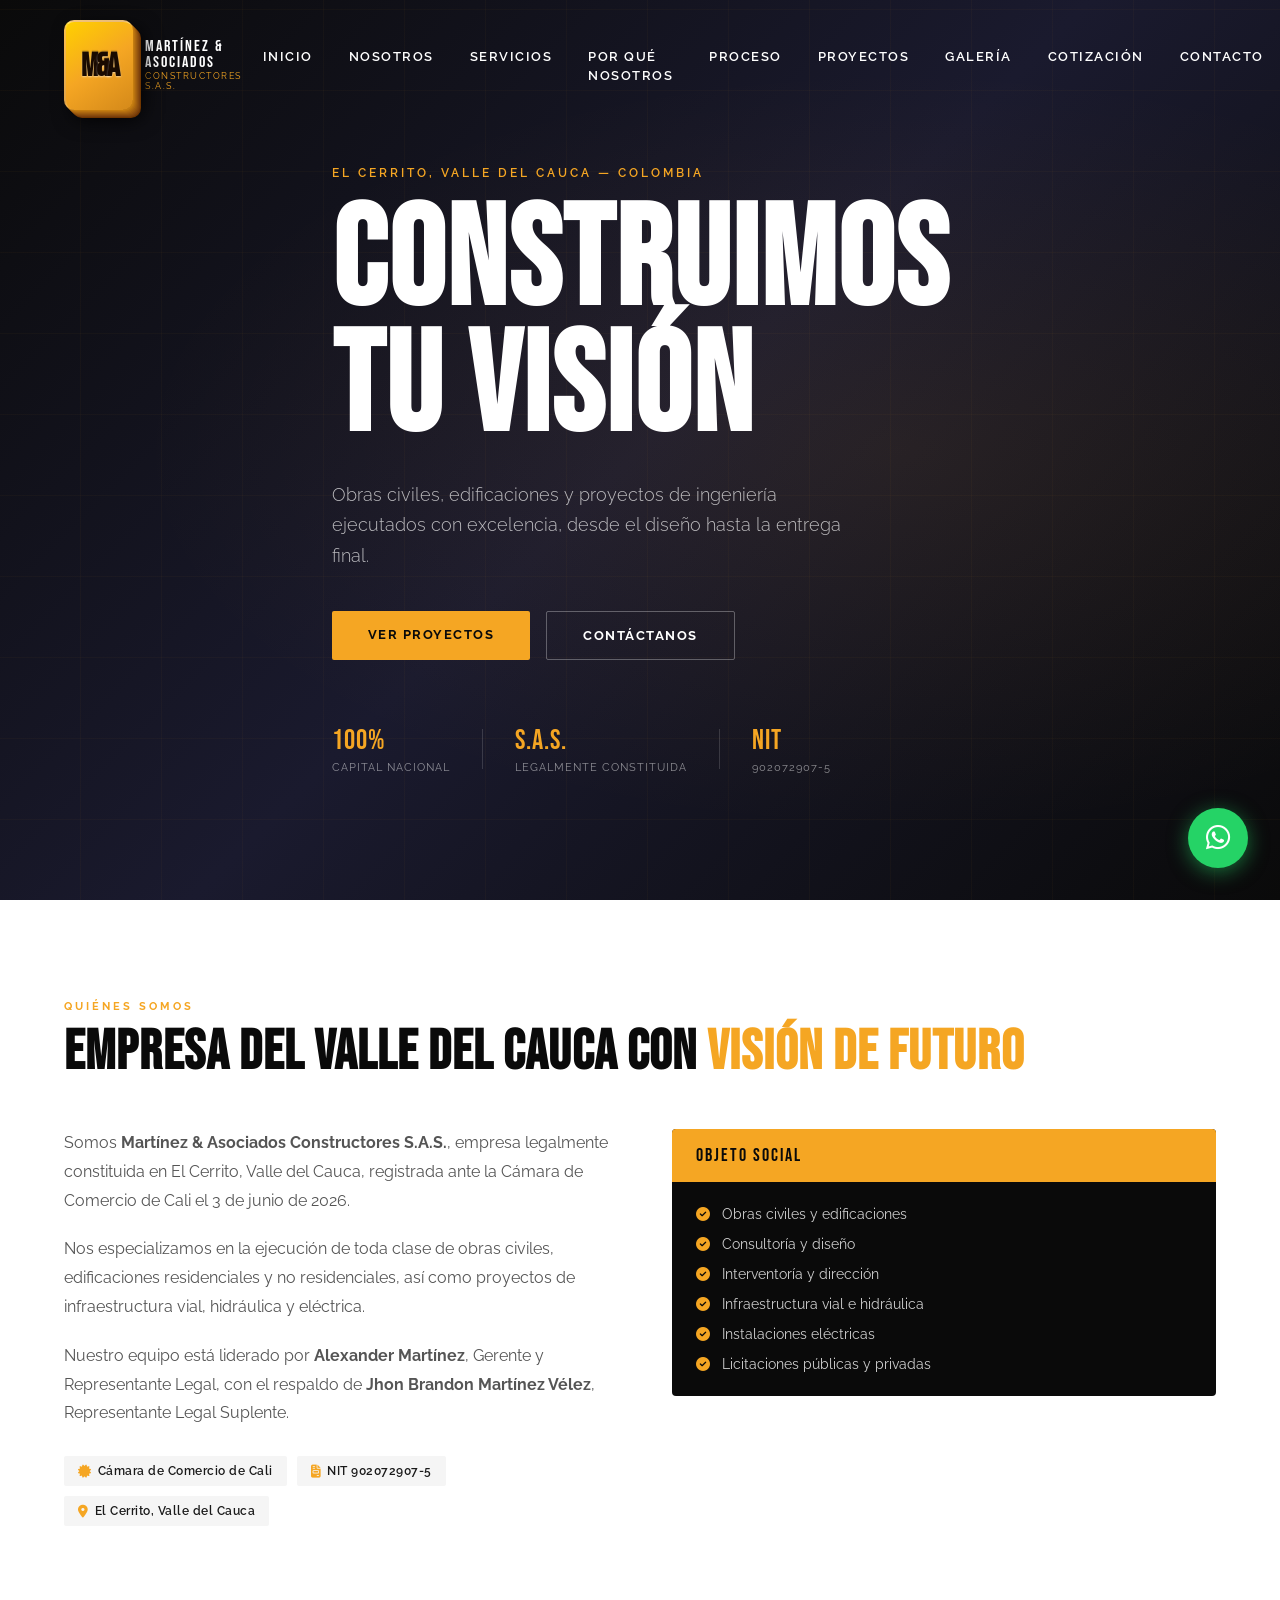
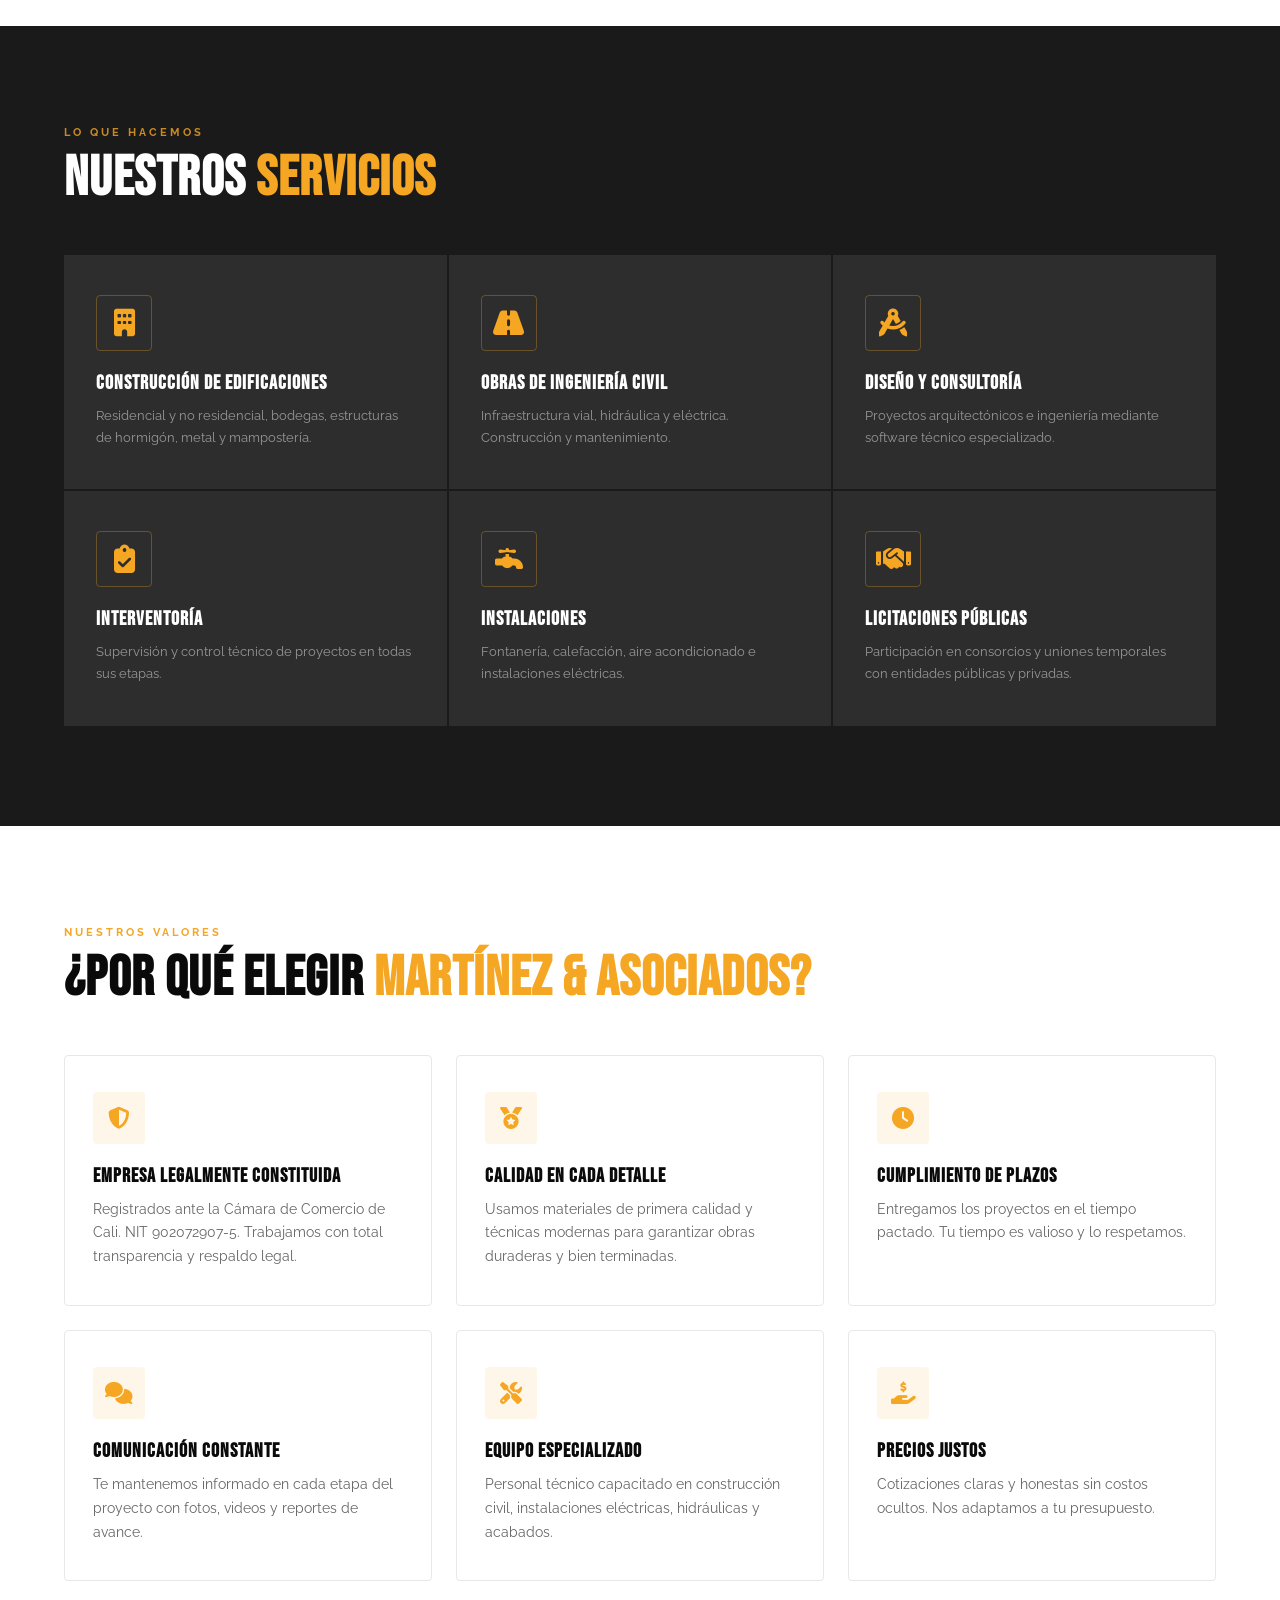
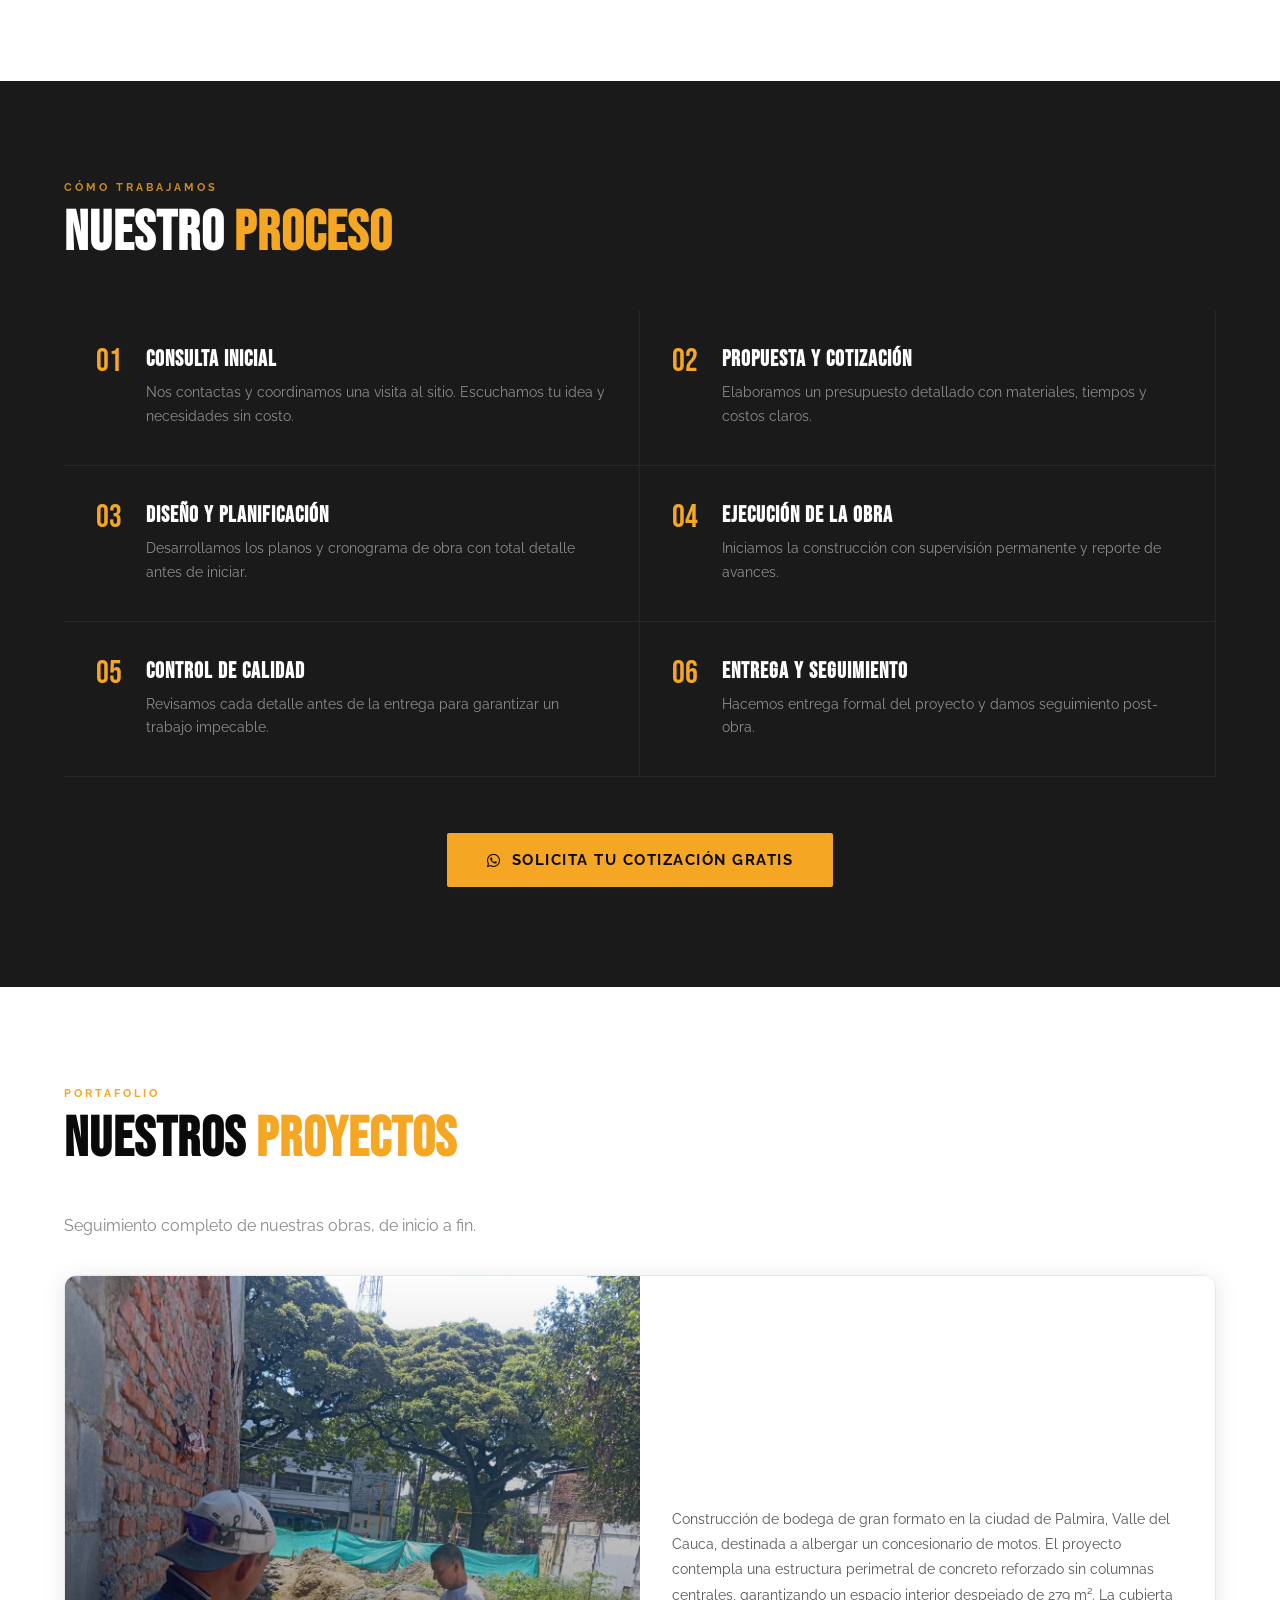
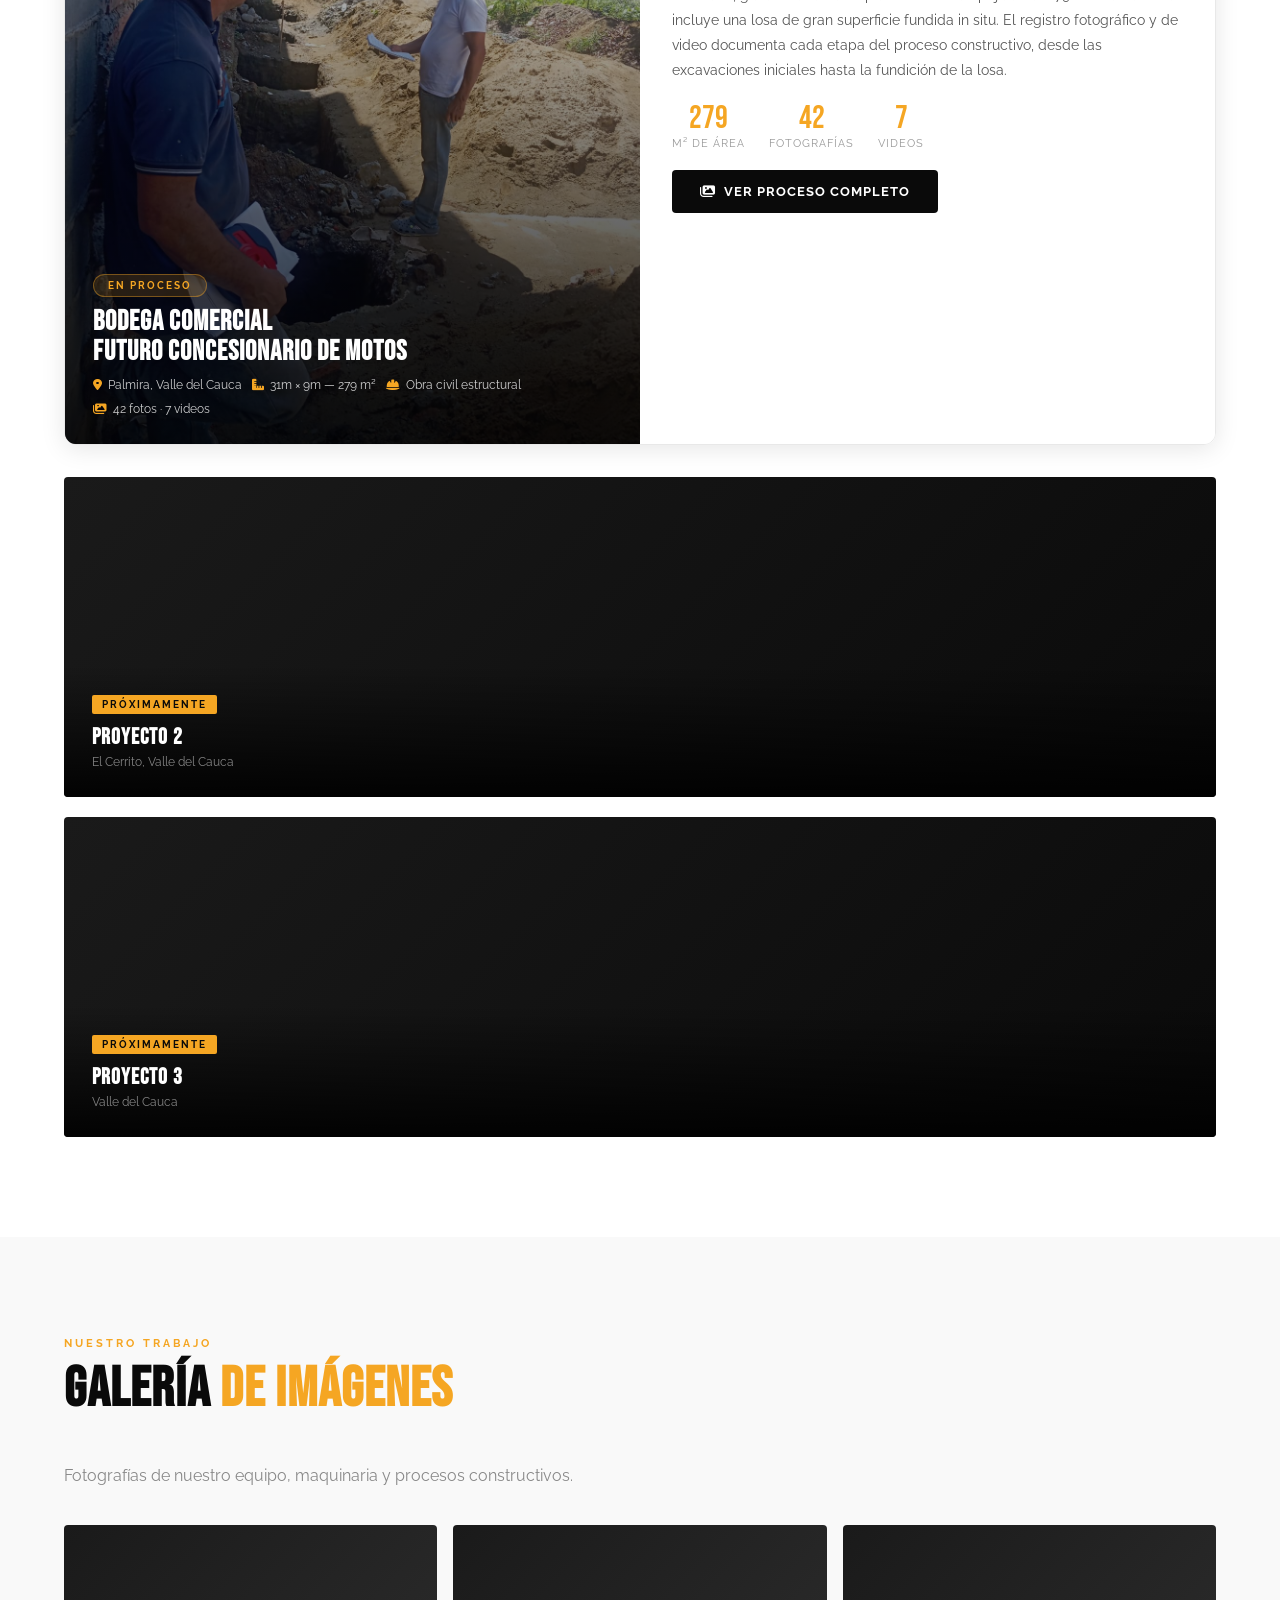
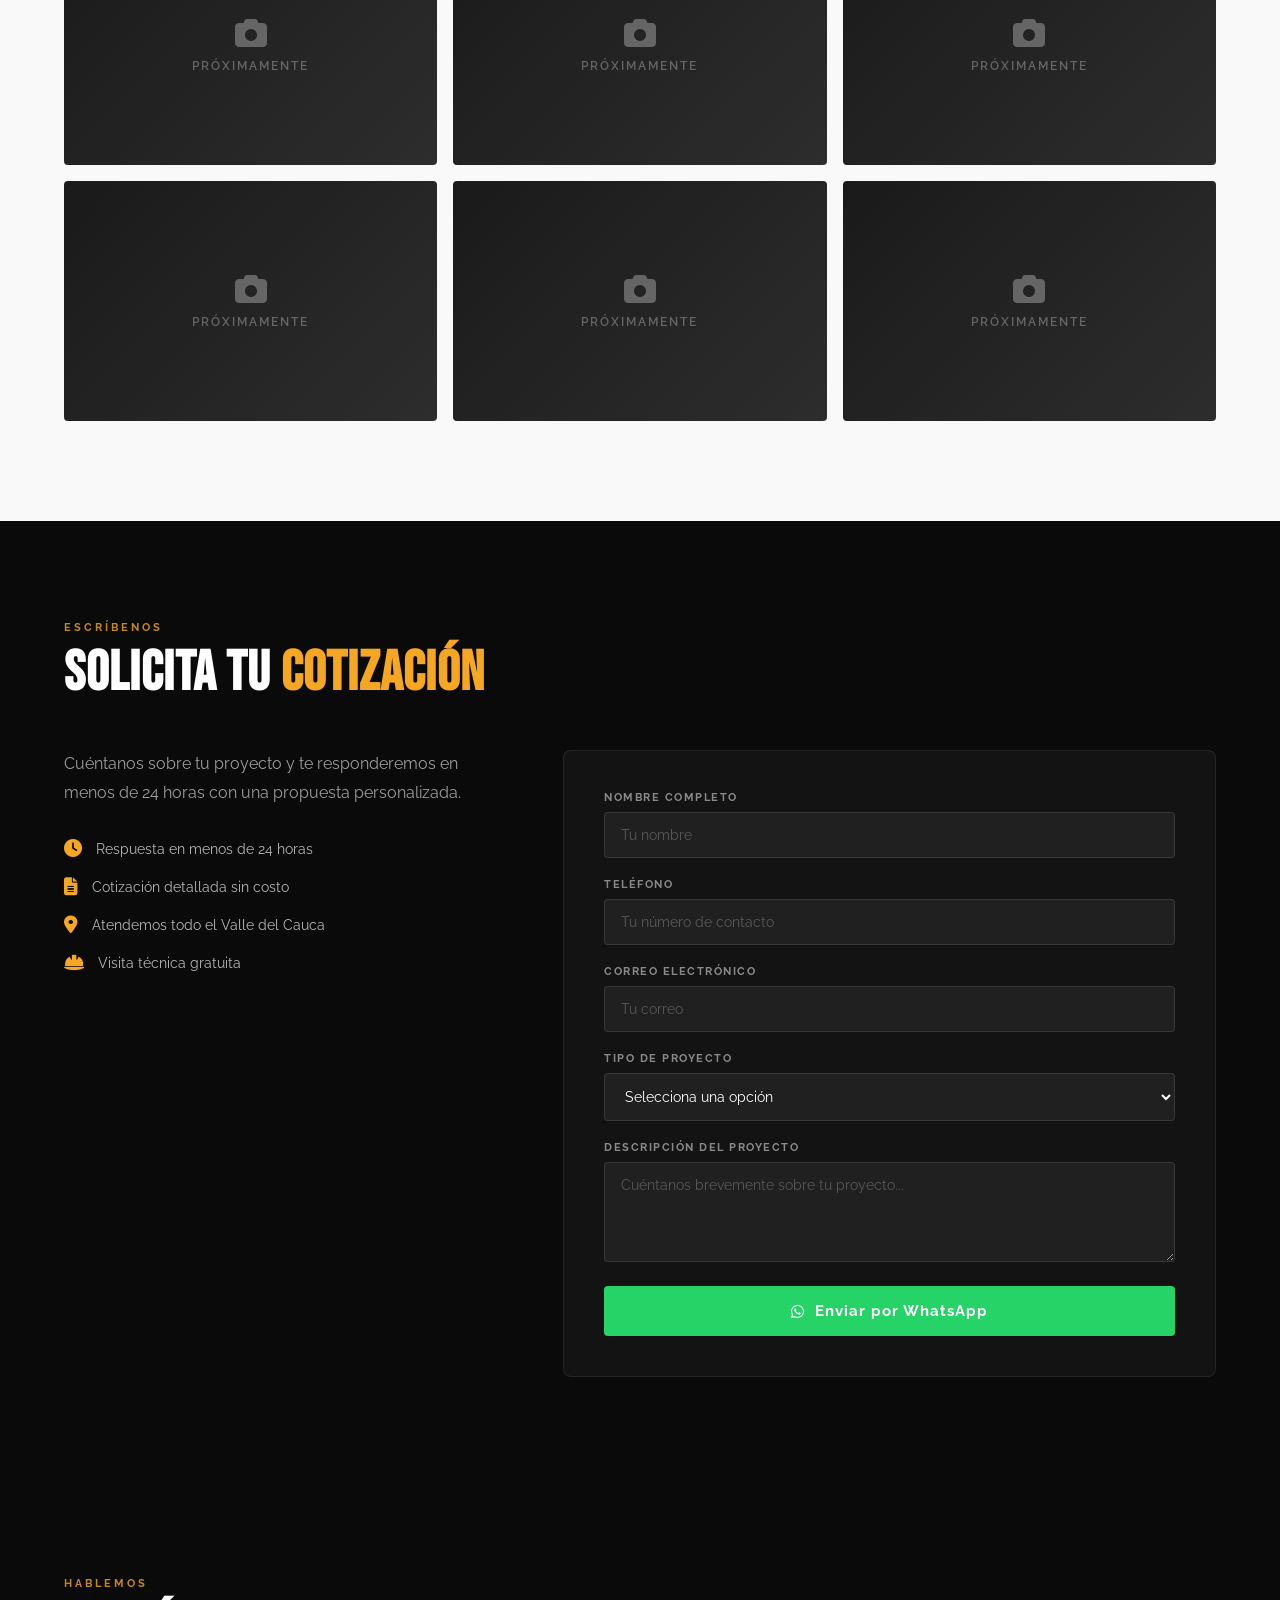
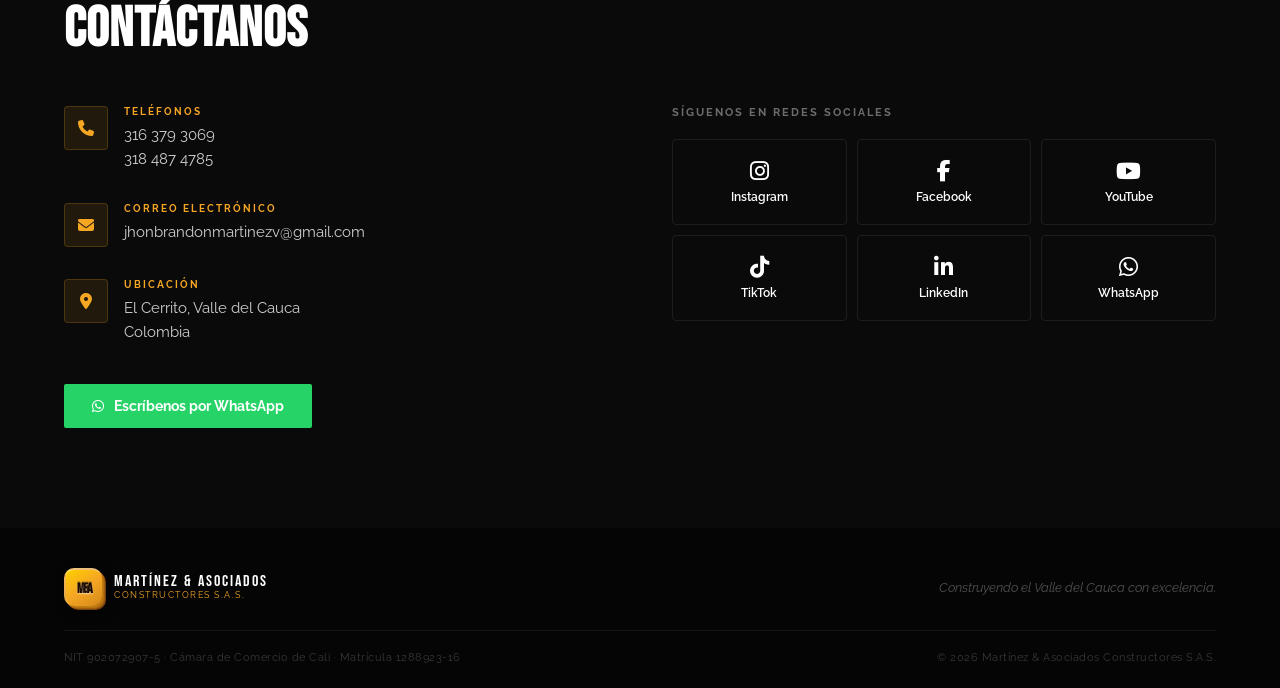
==== commit 52a1da96: "Proyecto bodega Palmira con fotos y videos" ====
--- a/index.html
+++ b/index.html
@@ -235,32 +235,81 @@
     <div class="container">
       <div class="section-tag">Portafolio</div>
       <h2 class="section-title">Nuestros <span class="highlight">proyectos</span></h2>
-      <p class="section-desc">Aquí publicaremos el avance de cada proyecto, de inicio a fin.</p>
-      <div class="proyectos-grid">
-        <div class="proyecto-card proximamente">
-          <div class="pc-overlay">
-            <span class="pc-tag">Próximamente</span>
-            <h3>Proyecto 1</h3>
-            <p>El Cerrito, Valle del Cauca</p>
-          </div>
-        </div>
-        <div class="proyecto-card proximamente">
-          <div class="pc-overlay">
-            <span class="pc-tag">Próximamente</span>
-            <h3>Proyecto 2</h3>
-            <p>El Cerrito, Valle del Cauca</p>
-          </div>
-        </div>
-        <div class="proyecto-card proximamente">
-          <div class="pc-overlay">
-            <span class="pc-tag">Próximamente</span>
-            <h3>Proyecto 3</h3>
-            <p>Valle del Cauca</p>
-          </div>
-        </div>
-      </div>
-    </div>
-  </section>
+      <p class="section-desc">Seguimiento completo de nuestras obras, de inicio a fin.</p>
+
+      <!-- PROYECTO 1 -->
+      <div class="proyecto-detalle">
+        <div class="pd-header">
+          <div class="pd-portada">
+            <img src="img/proyecto-bodega-palmira/foto1.jpg" alt="Bodega Palmira">
+            <div class="pd-portada-overlay">
+              <span class="pd-estado en-proceso">En proceso</span>
+              <h3>Bodega Comercial<br>Futuro Concesionario de Motos</h3>
+              <div class="pd-meta">
+                <span><i class="fas fa-map-marker-alt"></i> Palmira, Valle del Cauca</span>
+                <span><i class="fas fa-ruler-combined"></i> 31m × 9m — 279 m²</span>
+                <span><i class="fas fa-hard-hat"></i> Obra civil estructural</span>
+                <span><i class="fas fa-images"></i> 42 fotos · 7 videos</span>
+              </div>
+            </div>
+          </div>
+          <div class="pd-info-side">
+            <p class="pd-desc">Construcción de bodega de gran formato en la ciudad de Palmira, Valle del Cauca, destinada a albergar un concesionario de motos. El proyecto contempla una estructura perimetral de concreto reforzado sin columnas centrales, garantizando un espacio interior despejado de 279 m². La cubierta incluye una losa de gran superficie fundida in situ. El registro fotográfico y de video documenta cada etapa del proceso constructivo, desde las excavaciones iniciales hasta la fundición de la losa.</p>
+            <div class="pd-stats">
+              <div class="pd-stat"><span class="ps-num">279</span><span class="ps-label">m² de área</span></div>
+              <div class="pd-stat"><span class="ps-num">42</span><span class="ps-label">fotografías</span></div>
+              <div class="pd-stat"><span class="ps-num">7</span><span class="ps-label">videos</span></div>
+            </div>
+            <button class="pd-toggle-btn" onclick="toggleProyecto('p1')">
+              <i class="fas fa-images"></i> Ver proceso completo
+            </button>
+          </div>
+        </div>
+        <div class="pd-contenido" id="p1">
+          <div class="pd-section-title"><i class="fas fa-stream"></i> Proceso constructivo — registro cronológico</div>
+          <div class="pd-visor">
+            <div class="pd-visor-main" id="visor-p1">
+              <span class="pd-visor-type foto-tag" id="tipo-p1">FOTO</span>
+              <span class="pd-visor-counter" id="counter-p1">1 / 49</span>
+              <div class="pd-visor-nav">
+                <button class="pd-nav-btn" onclick="navVisor('p1',-1)"><i class="fas fa-chevron-left"></i></button>
+                <button class="pd-nav-btn" onclick="navVisor('p1',1)"><i class="fas fa-chevron-right"></i></button>
+              </div>
+            </div>
+          </div>
+          <div class="pd-thumbnails" id="thumbs-p1"></div>
+        </div>
+      </div>
+
+      <!-- PROYECTO 2 -->
+      <div class="proyecto-card proximamente" style="margin-top:24px">
+        <div class="pc-overlay">
+          <span class="pc-tag">Próximamente</span>
+          <h3>Proyecto 2</h3>
+          <p>El Cerrito, Valle del Cauca</p>
+        </div>
+      </div>
+
+      <!-- PROYECTO 3 -->
+      <div class="proyecto-card proximamente" style="margin-top:20px">
+        <div class="pc-overlay">
+          <span class="pc-tag">Próximamente</span>
+          <h3>Proyecto 3</h3>
+          <p>Valle del Cauca</p>
+        </div>
+      </div>
+
+    </div>
+  </section>
+
+  <!-- LIGHTBOX CON NAVEGACIÓN -->
+  <div class="lightbox" id="lightbox">
+    <span class="lb-close" onclick="cerrarFoto()">&times;</span>
+    <button class="lb-prev" onclick="navLightbox(-1)"><i class="fas fa-chevron-left"></i></button>
+    <img id="lb-img" src="" alt="">
+    <button class="lb-next" onclick="navLightbox(1)"><i class="fas fa-chevron-right"></i></button>
+    <span class="lb-counter" id="lb-counter"></span>
+  </div>
 
   <!-- GALERÍA -->
   <section class="galeria" id="galeria">
--- a/css/styles.css
+++ b/css/styles.css
@@ -924,4 +924,337 @@
   .proceso-grid { grid-template-columns: 1fr; }
   .form-box { padding: 24px; }
   .whatsapp-float { bottom: 20px; right: 20px; }
+}
+
+/* ===== PROYECTO DETALLE ===== */
+.proyecto-detalle {
+  margin-bottom: 32px;
+  border-radius: 12px;
+  overflow: hidden;
+  box-shadow: 0 4px 24px rgba(0,0,0,0.10);
+  border: 1px solid #e8e8e8;
+}
+.pd-header {
+  display: grid;
+  grid-template-columns: 1fr 1fr;
+  min-height: 380px;
+}
+.pd-portada {
+  position: relative;
+  overflow: hidden;
+}
+.pd-portada img {
+  width: 100%;
+  height: 100%;
+  object-fit: cover;
+  transition: transform 0.5s;
+}
+.pd-portada:hover img { transform: scale(1.04); }
+.pd-portada-overlay {
+  position: absolute;
+  inset: 0;
+  background: linear-gradient(to top, rgba(0,0,0,0.85) 0%, rgba(0,0,0,0.3) 60%, transparent 100%);
+  padding: 28px;
+  display: flex;
+  flex-direction: column;
+  justify-content: flex-end;
+  gap: 10px;
+}
+.pd-portada-overlay h3 {
+  font-family: 'Bebas Neue', sans-serif;
+  font-size: 28px;
+  color: var(--blanco);
+  letter-spacing: 1px;
+  line-height: 1.1;
+}
+.pd-portada-overlay .pd-meta {
+  display: flex;
+  flex-wrap: wrap;
+  gap: 10px;
+}
+.pd-portada-overlay .pd-meta span {
+  font-size: 12px;
+  color: rgba(255,255,255,0.8);
+  display: flex;
+  align-items: center;
+  gap: 6px;
+}
+.pd-portada-overlay .pd-meta span i { color: var(--amarillo); }
+.pd-info-side {
+  padding: 32px;
+  background: var(--blanco);
+  display: flex;
+  flex-direction: column;
+  justify-content: center;
+  gap: 20px;
+}
+.pd-estado {
+  display: inline-block;
+  padding: 5px 14px;
+  border-radius: 20px;
+  font-size: 10px;
+  font-weight: 700;
+  letter-spacing: 2px;
+  text-transform: uppercase;
+  width: fit-content;
+}
+.pd-estado.en-proceso {
+  background: rgba(245,166,35,0.15);
+  color: var(--amarillo);
+  border: 1px solid rgba(245,166,35,0.4);
+}
+.pd-estado.terminado {
+  background: rgba(39,200,100,0.15);
+  color: #27C864;
+  border: 1px solid rgba(39,200,100,0.4);
+}
+.pd-desc {
+  font-size: 14px;
+  color: #555;
+  line-height: 1.8;
+}
+.pd-stats {
+  display: flex;
+  gap: 24px;
+}
+.pd-stat {
+  display: flex;
+  flex-direction: column;
+  align-items: center;
+  gap: 2px;
+}
+.ps-num {
+  font-family: 'Bebas Neue', sans-serif;
+  font-size: 32px;
+  color: var(--amarillo);
+  line-height: 1;
+}
+.ps-label {
+  font-size: 11px;
+  color: #999;
+  text-transform: uppercase;
+  letter-spacing: 1px;
+}
+.pd-toggle-btn {
+  display: inline-flex;
+  align-items: center;
+  gap: 8px;
+  padding: 14px 28px;
+  background: var(--negro);
+  color: var(--blanco);
+  border: none;
+  border-radius: 4px;
+  font-family: 'Raleway', sans-serif;
+  font-size: 13px;
+  font-weight: 700;
+  letter-spacing: 1px;
+  text-transform: uppercase;
+  cursor: pointer;
+  transition: all 0.3s;
+  width: fit-content;
+}
+.pd-toggle-btn:hover {
+  background: var(--amarillo);
+  color: var(--negro);
+  transform: translateY(-2px);
+}
+.pd-contenido {
+  display: none;
+  padding: 32px;
+  background: #fafafa;
+  border-top: 1px solid #e8e8e8;
+}
+.pd-contenido.abierto { display: block; }
+.pd-section-title {
+  display: flex;
+  align-items: center;
+  gap: 10px;
+  font-family: 'Bebas Neue', sans-serif;
+  font-size: 20px;
+  color: var(--negro);
+  letter-spacing: 1px;
+  margin-bottom: 20px;
+  padding-bottom: 10px;
+  border-bottom: 2px solid var(--amarillo);
+}
+.pd-section-title i { color: var(--amarillo); }
+
+/* ===== VISOR ===== */
+.pd-visor {
+  background: #000;
+  border-radius: 8px;
+  overflow: hidden;
+  margin-bottom: 12px;
+}
+.pd-visor-main {
+  width: 100%;
+  aspect-ratio: 16/9;
+  position: relative;
+  display: flex;
+  align-items: center;
+  justify-content: center;
+  background: #000;
+}
+.pd-visor-main img {
+  width: 100%;
+  height: 100%;
+  object-fit: contain;
+  cursor: zoom-in;
+}
+.pd-visor-main video {
+  width: 100%;
+  height: 100%;
+  object-fit: contain;
+}
+.pd-visor-nav {
+  position: absolute;
+  top: 50%;
+  transform: translateY(-50%);
+  width: 100%;
+  display: flex;
+  justify-content: space-between;
+  padding: 0 12px;
+  pointer-events: none;
+  z-index: 10;
+}
+.pd-nav-btn {
+  width: 44px; height: 44px;
+  background: rgba(0,0,0,0.6);
+  border: 1px solid rgba(255,255,255,0.2);
+  border-radius: 50%;
+  color: #fff;
+  font-size: 16px;
+  cursor: pointer;
+  display: flex;
+  align-items: center;
+  justify-content: center;
+  pointer-events: all;
+  transition: all 0.3s;
+}
+.pd-nav-btn:hover { background: var(--amarillo); color: var(--negro); }
+.pd-visor-counter {
+  position: absolute;
+  bottom: 12px; right: 16px;
+  background: rgba(0,0,0,0.6);
+  color: #fff;
+  font-size: 12px;
+  font-weight: 600;
+  padding: 4px 10px;
+  border-radius: 20px;
+  z-index: 10;
+}
+.pd-visor-type {
+  position: absolute;
+  top: 12px; left: 16px;
+  font-size: 10px;
+  font-weight: 700;
+  letter-spacing: 2px;
+  padding: 4px 10px;
+  border-radius: 20px;
+  z-index: 10;
+}
+.foto-tag { background: rgba(245,166,35,0.85); color: #000; }
+.video-tag { background: rgba(220,50,50,0.85); color: #fff; }
+
+/* ===== MINIATURAS ===== */
+.pd-thumbnails {
+  display: grid;
+  grid-template-columns: repeat(10, 1fr);
+  gap: 6px;
+}
+.pd-thumb {
+  aspect-ratio: 1;
+  border-radius: 4px;
+  overflow: hidden;
+  cursor: pointer;
+  border: 2px solid transparent;
+  transition: all 0.2s;
+  position: relative;
+  background: #111;
+}
+.pd-thumb:hover { border-color: var(--amarillo); }
+.pd-thumb.activo { border-color: var(--amarillo); box-shadow: 0 0 0 1px var(--amarillo); }
+.pd-thumb img { width: 100%; height: 100%; object-fit: cover; }
+.pd-thumb.es-video::after {
+  content: '▶';
+  position: absolute;
+  inset: 0;
+  display: flex;
+  align-items: center;
+  justify-content: center;
+  color: #fff;
+  font-size: 16px;
+  background: rgba(0,0,0,0.5);
+}
+
+/* ===== LIGHTBOX CON FLECHAS ===== */
+.lightbox {
+  display: none;
+  position: fixed;
+  inset: 0;
+  z-index: 99999;
+  background: rgba(0,0,0,0.96);
+  align-items: center;
+  justify-content: center;
+}
+.lightbox.active { display: flex; }
+.lightbox img {
+  max-width: 88vw;
+  max-height: 88vh;
+  object-fit: contain;
+  border-radius: 4px;
+  cursor: pointer;
+}
+.lb-close {
+  position: absolute;
+  top: 16px; right: 24px;
+  font-size: 44px;
+  color: #fff;
+  cursor: pointer;
+  opacity: 0.7;
+  transition: opacity 0.3s;
+  z-index: 10;
+  line-height: 1;
+}
+.lb-close:hover { opacity: 1; }
+.lb-prev, .lb-next {
+  position: absolute;
+  top: 50%;
+  transform: translateY(-50%);
+  width: 52px; height: 52px;
+  background: rgba(255,255,255,0.1);
+  border: 1px solid rgba(255,255,255,0.2);
+  border-radius: 50%;
+  color: #fff;
+  font-size: 20px;
+  cursor: pointer;
+  display: flex;
+  align-items: center;
+  justify-content: center;
+  transition: all 0.3s;
+  z-index: 10;
+}
+.lb-prev { left: 20px; }
+.lb-next { right: 20px; }
+.lb-prev:hover, .lb-next:hover { background: var(--amarillo); color: var(--negro); }
+.lb-counter {
+  position: absolute;
+  bottom: 16px;
+  left: 50%;
+  transform: translateX(-50%);
+  color: rgba(255,255,255,0.6);
+  font-size: 13px;
+  font-weight: 600;
+}
+
+/* ===== RESPONSIVE ===== */
+@media (max-width: 900px) {
+  .pd-header { grid-template-columns: 1fr; }
+  .pd-portada { height: 260px; }
+  .pd-thumbnails { grid-template-columns: repeat(6, 1fr); }
+}
+@media (max-width: 600px) {
+  .pd-thumbnails { grid-template-columns: repeat(4, 1fr); }
+  .pd-info-side { padding: 20px; }
+  .pd-contenido { padding: 20px; }
 }
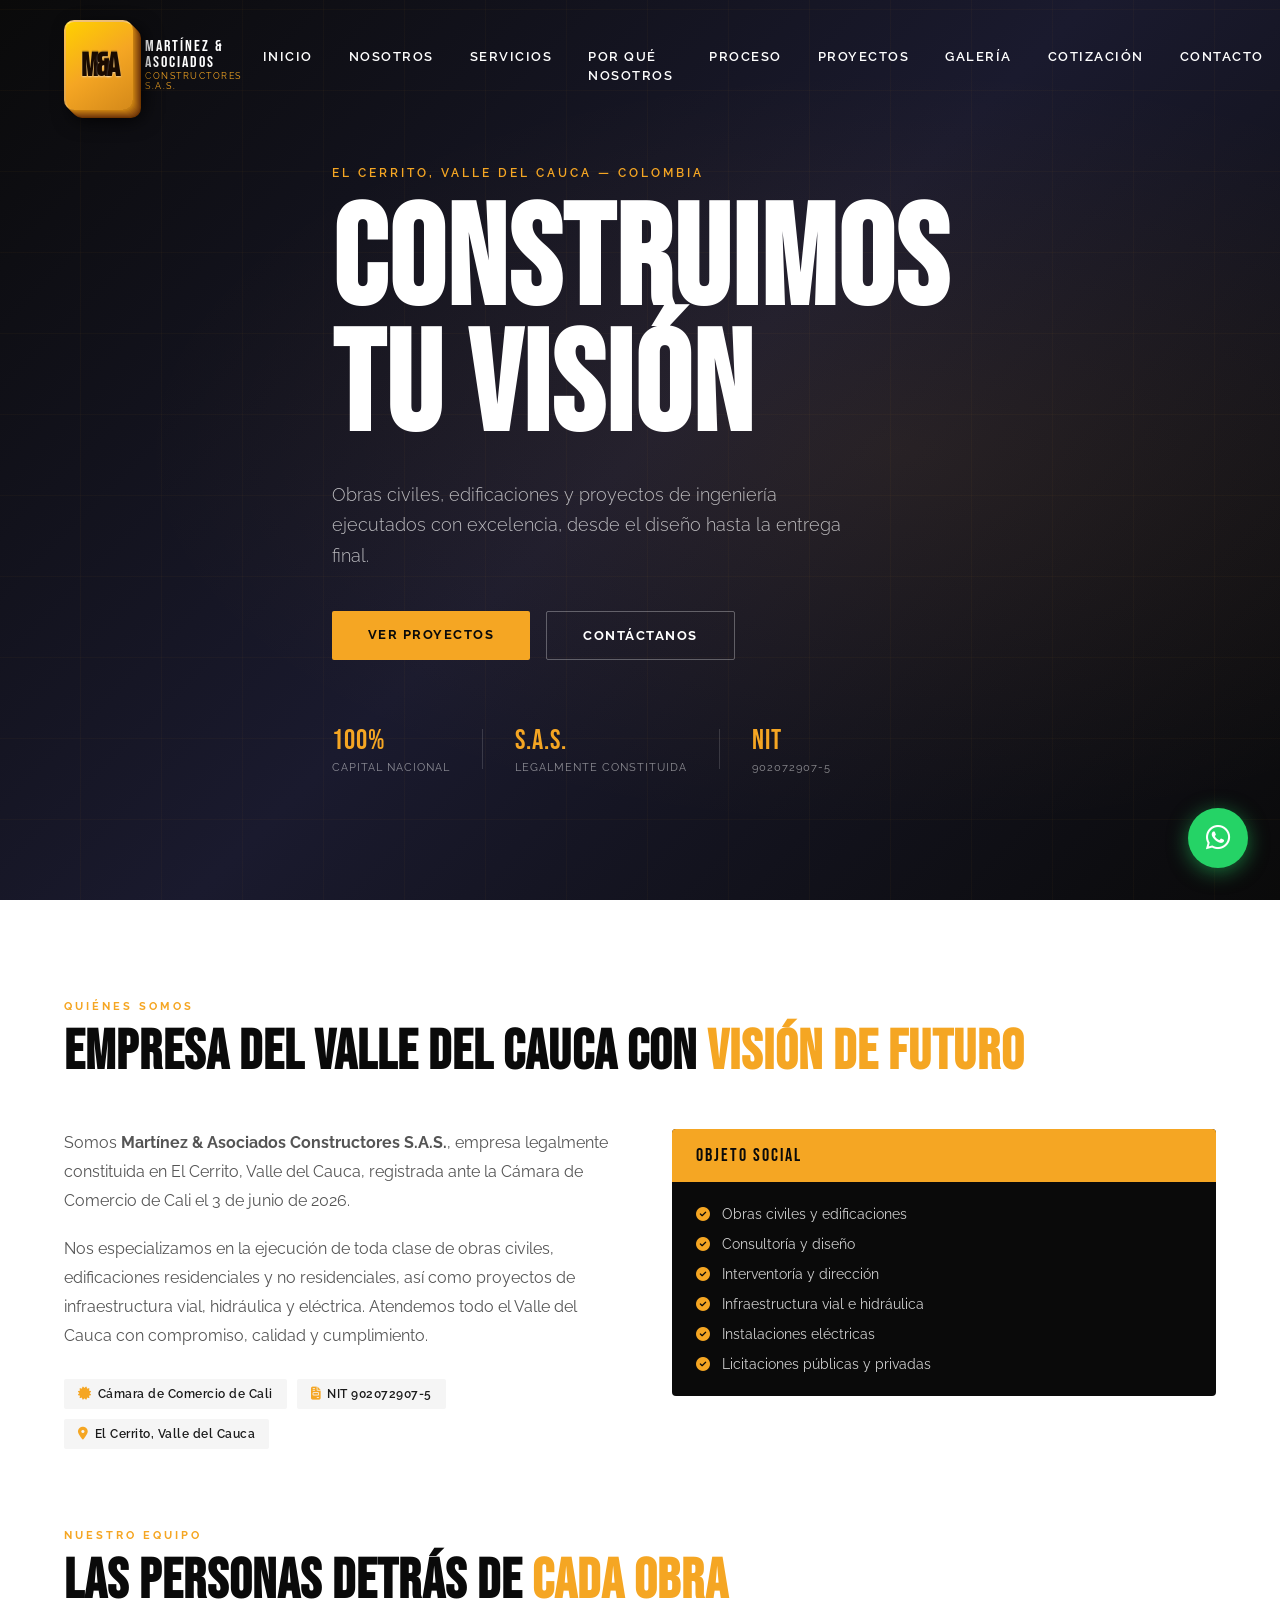
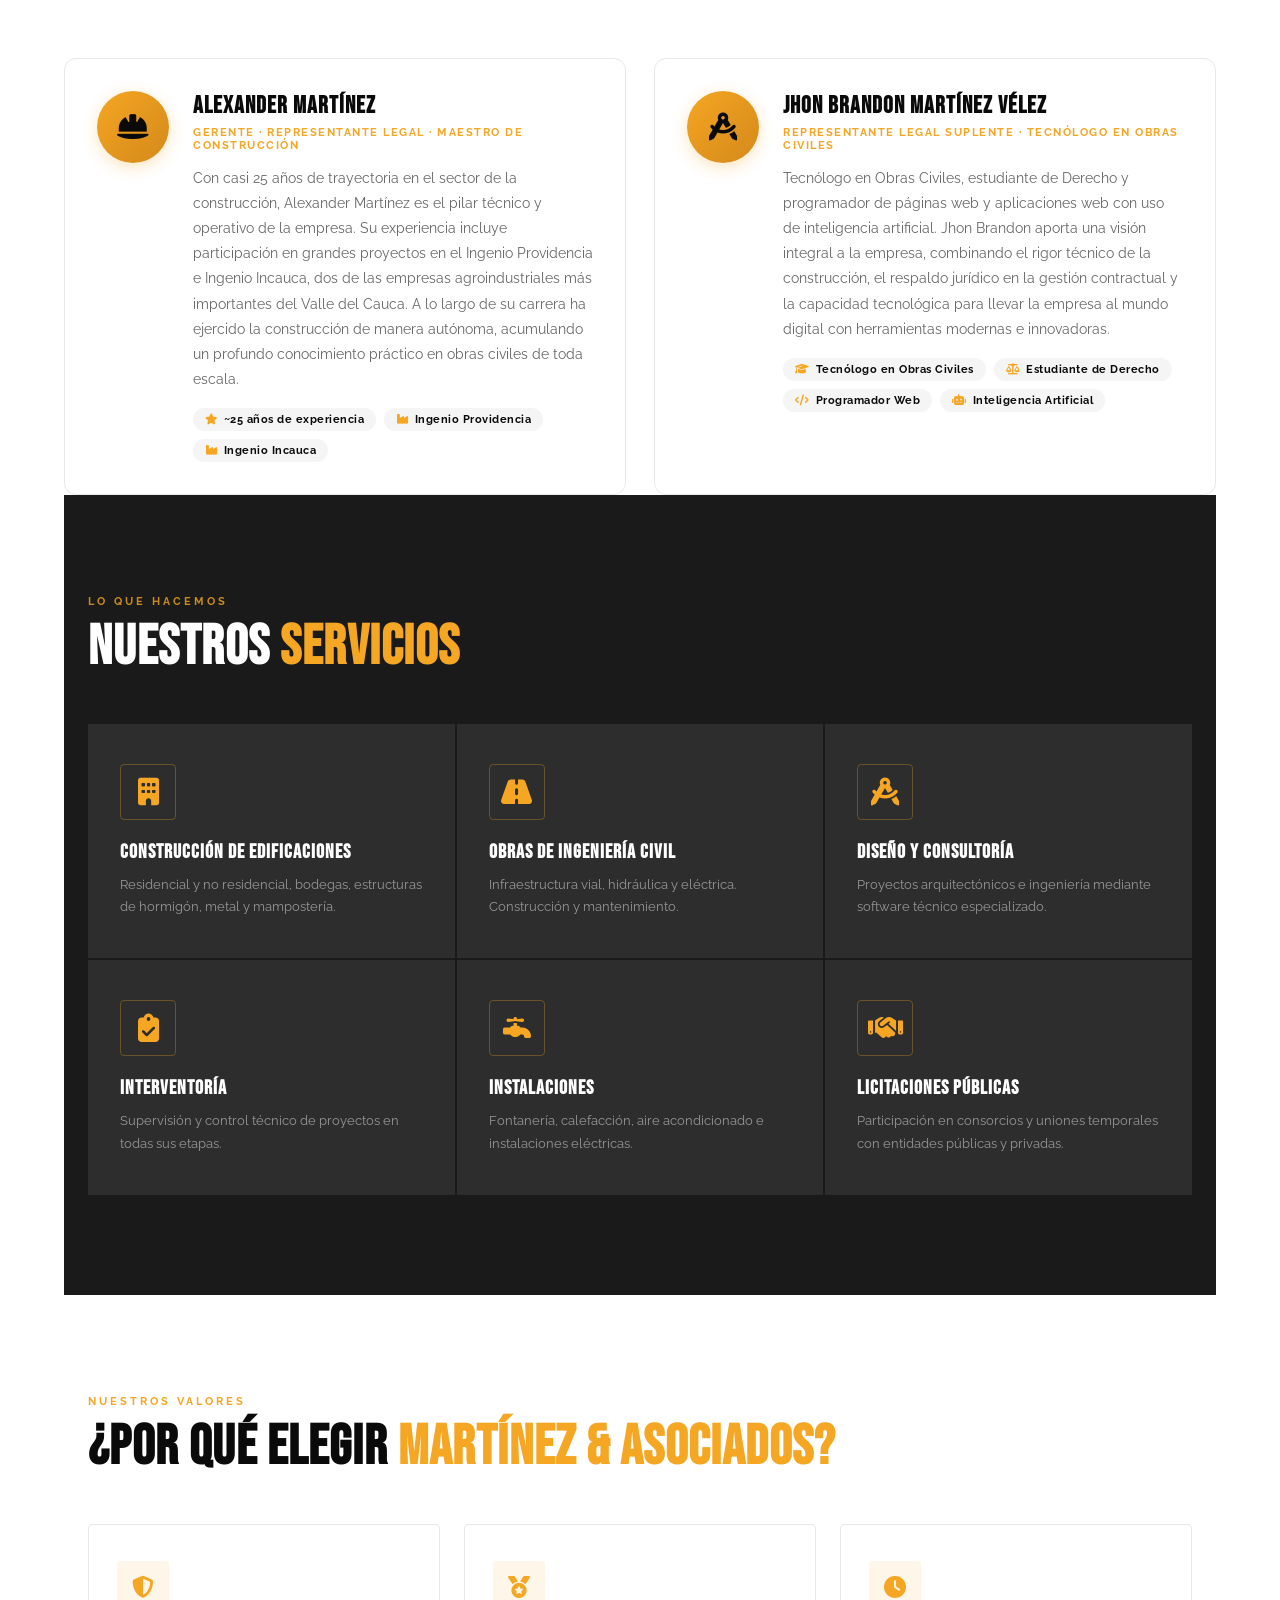
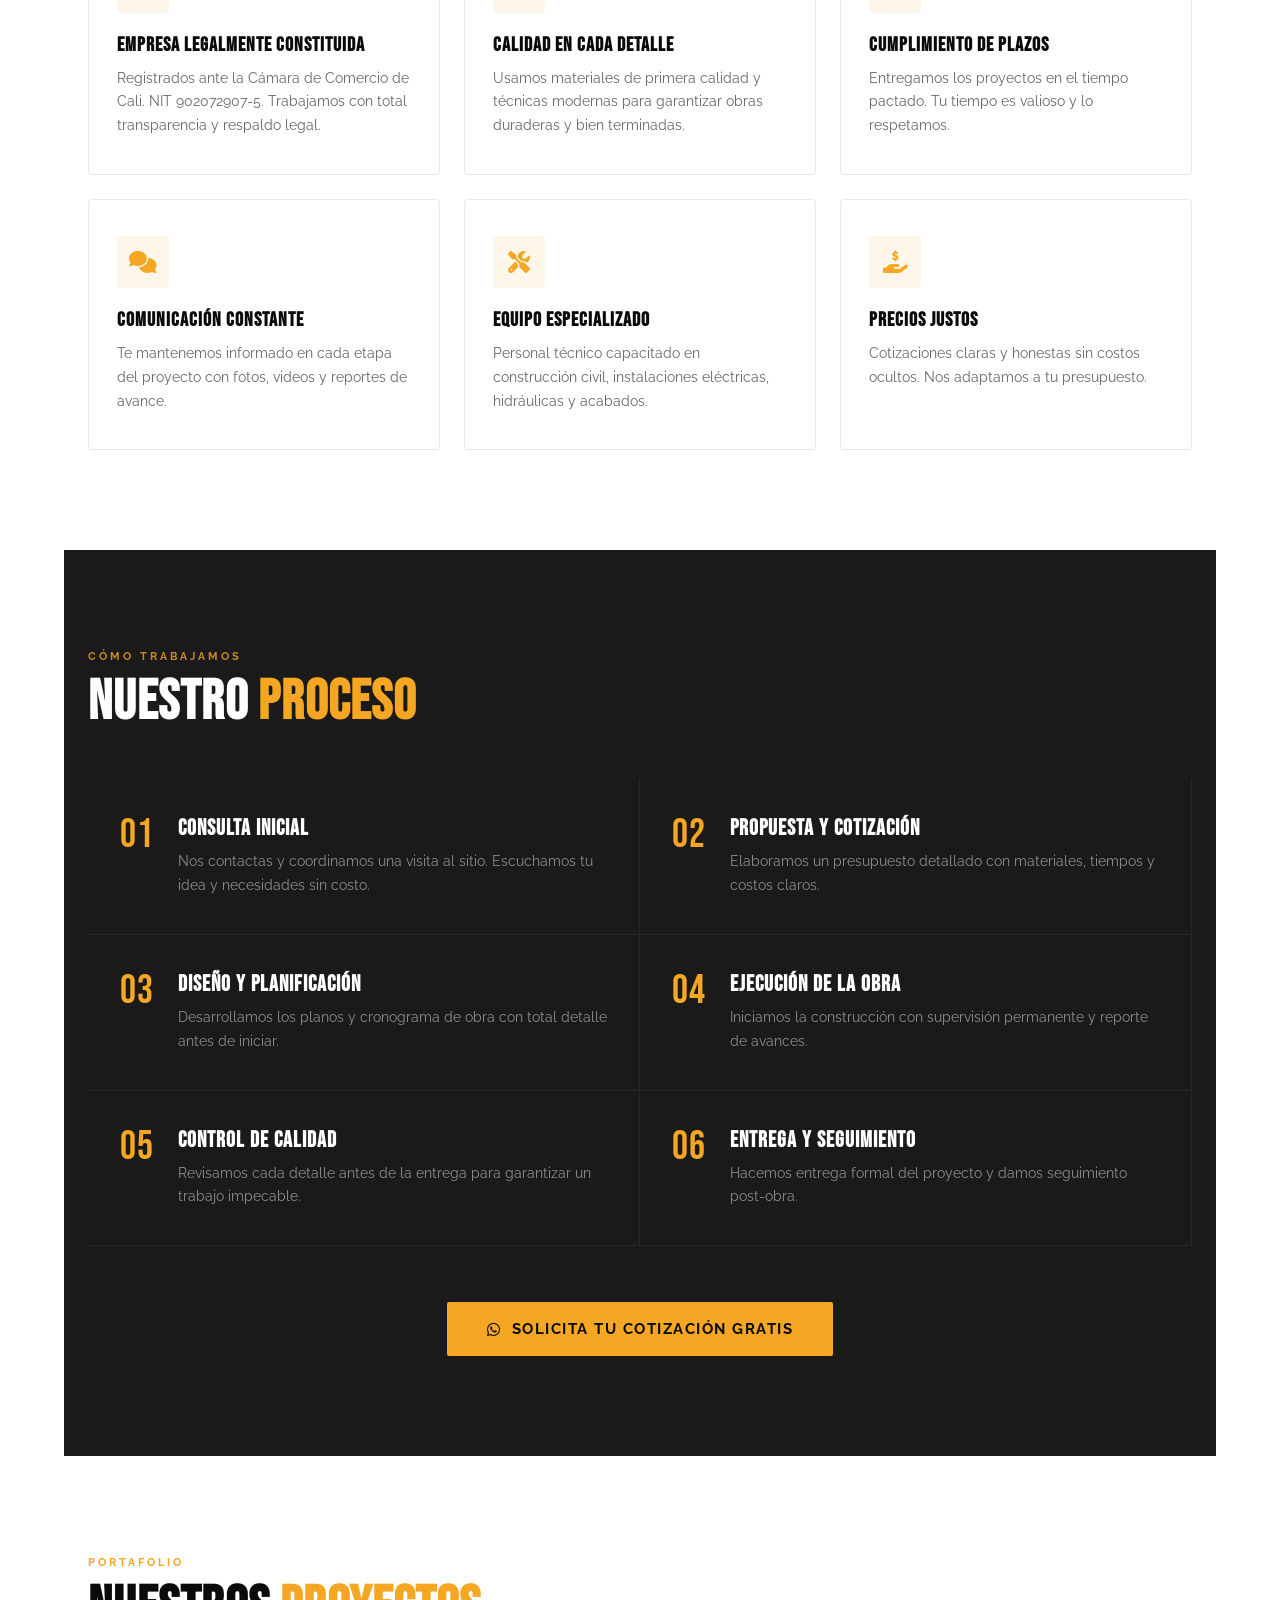
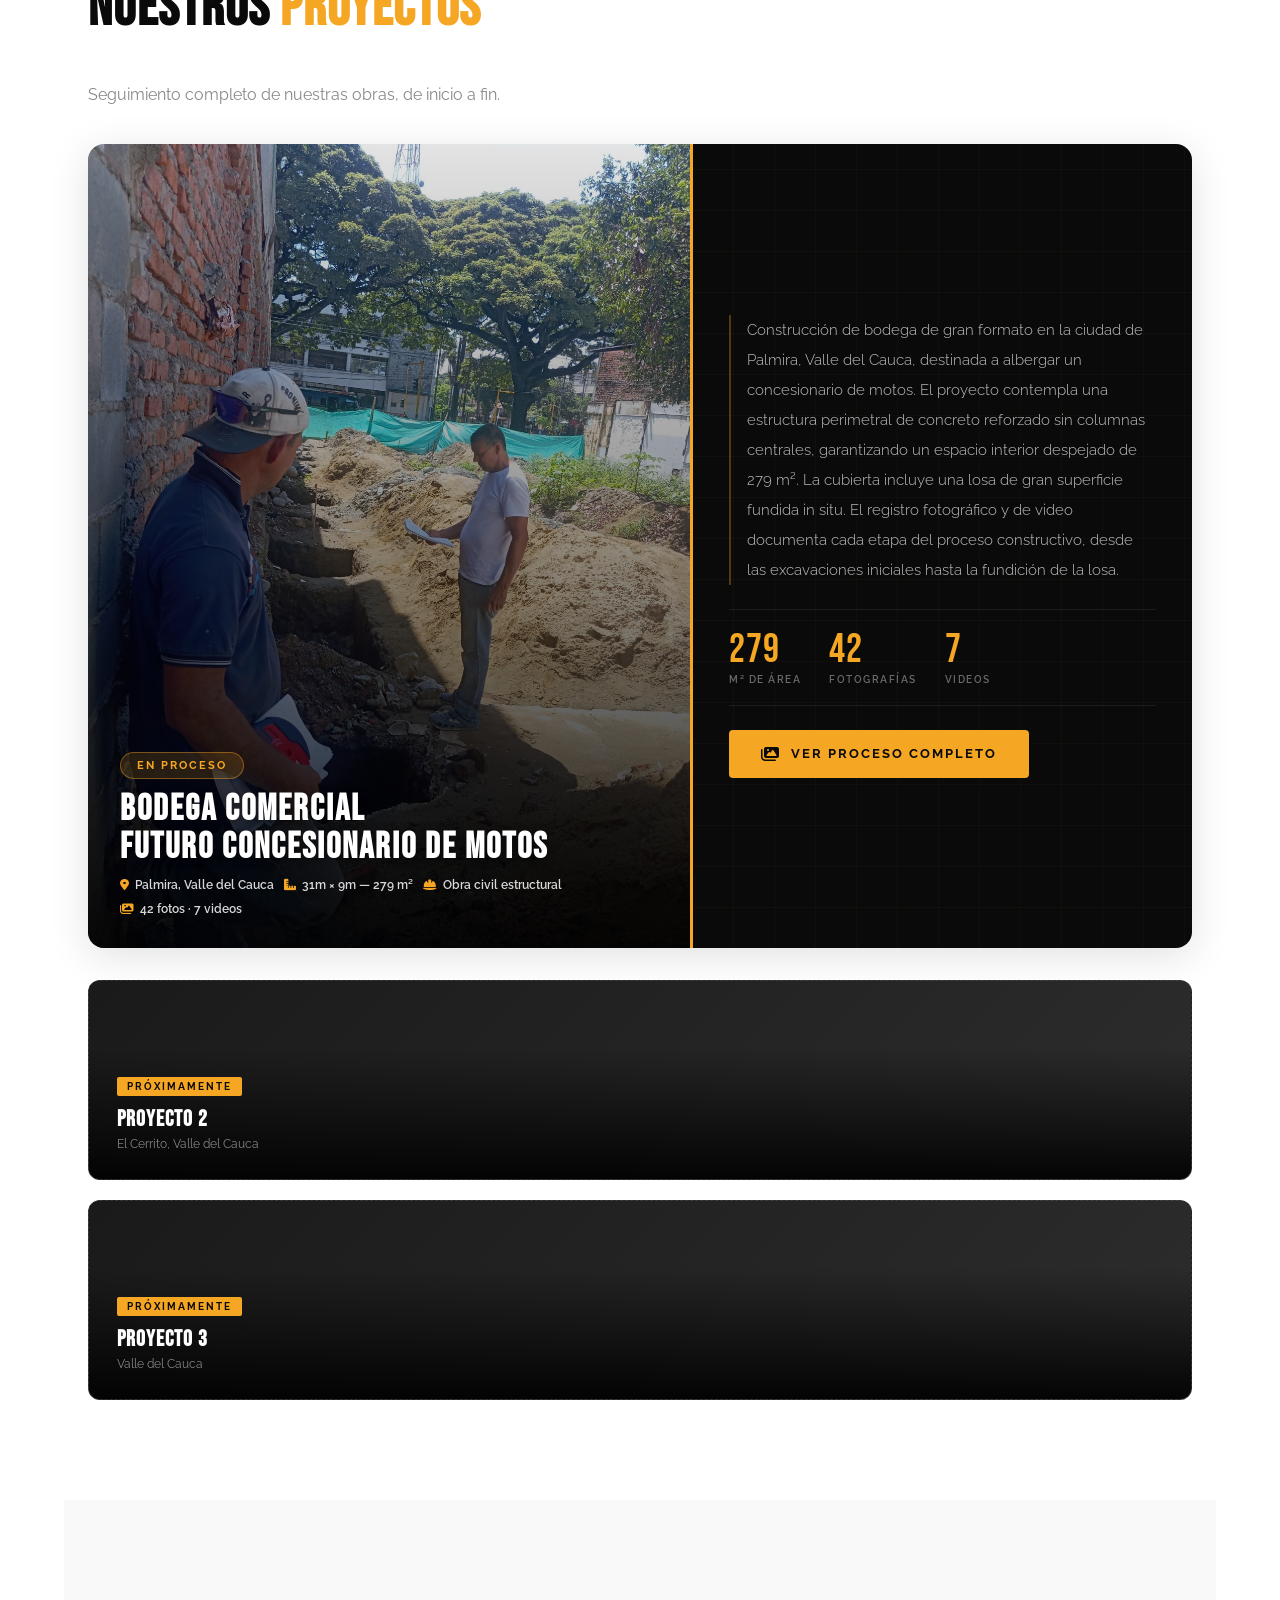
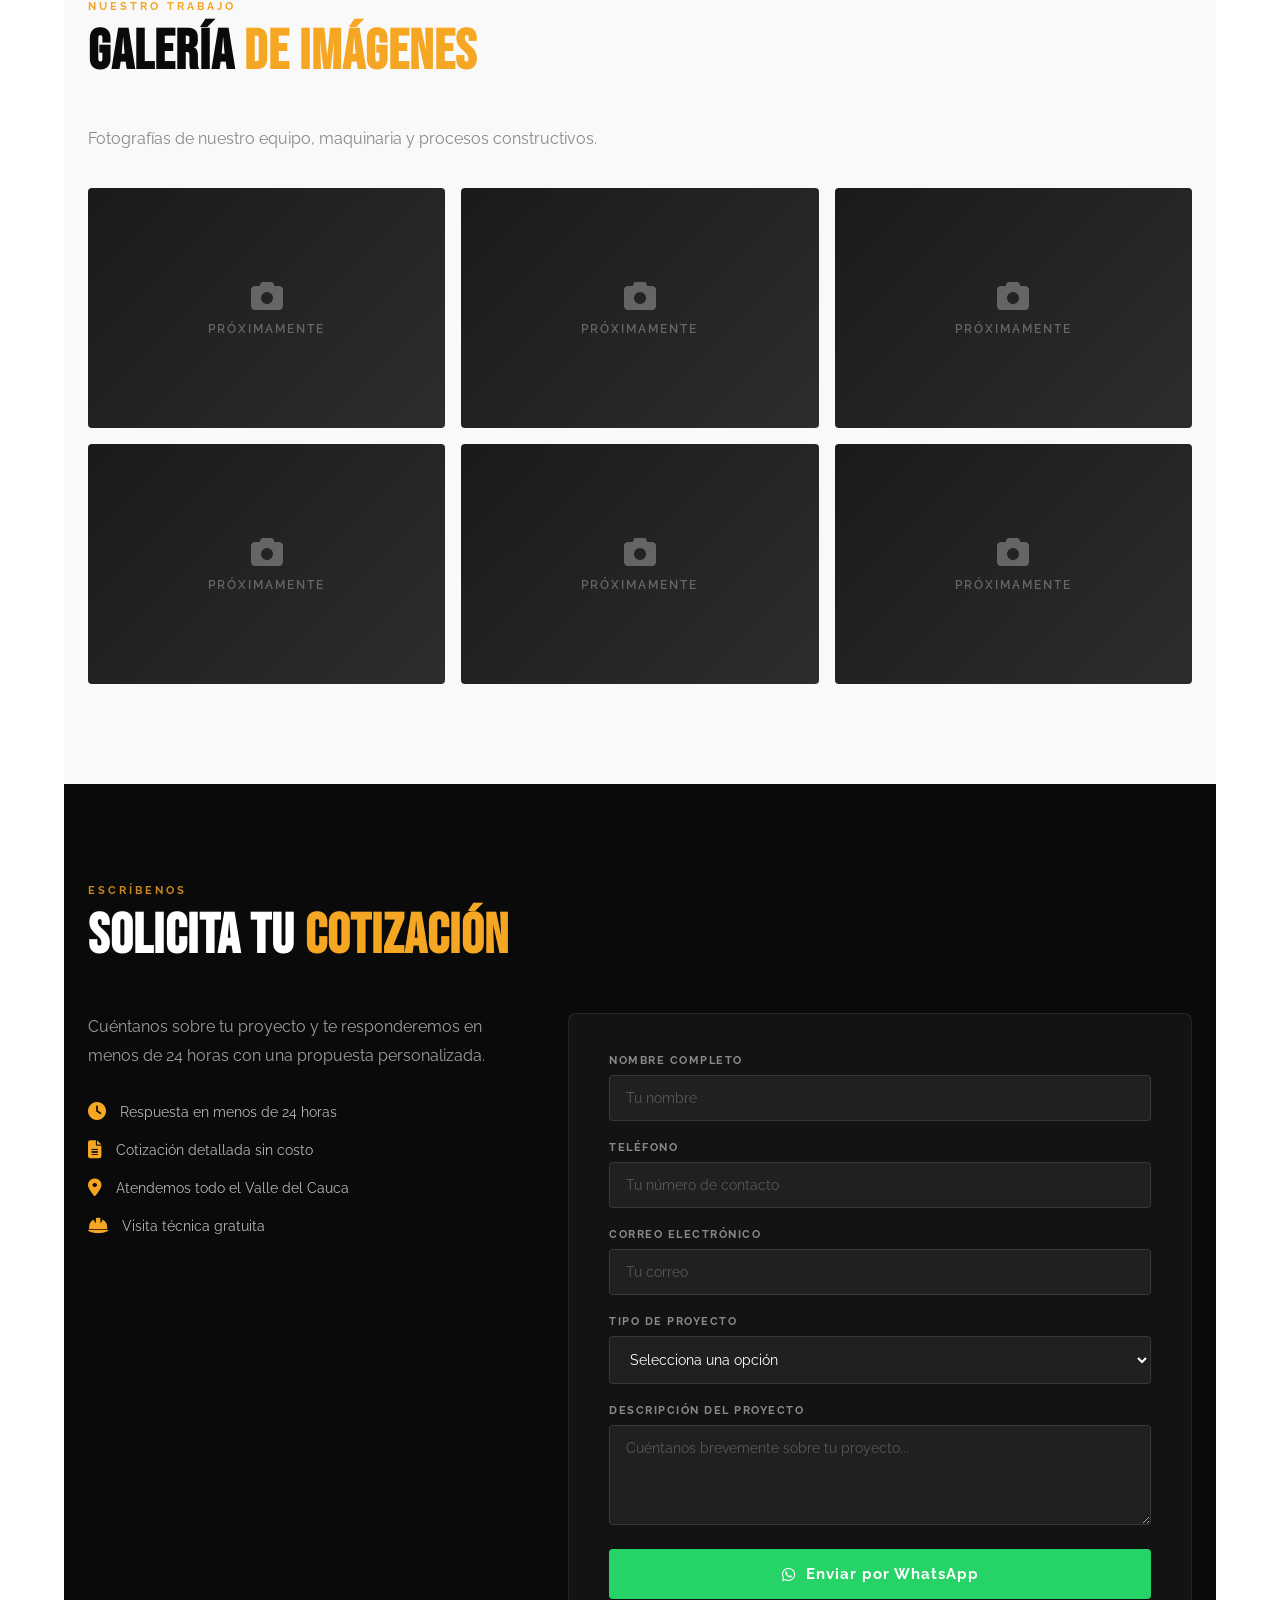
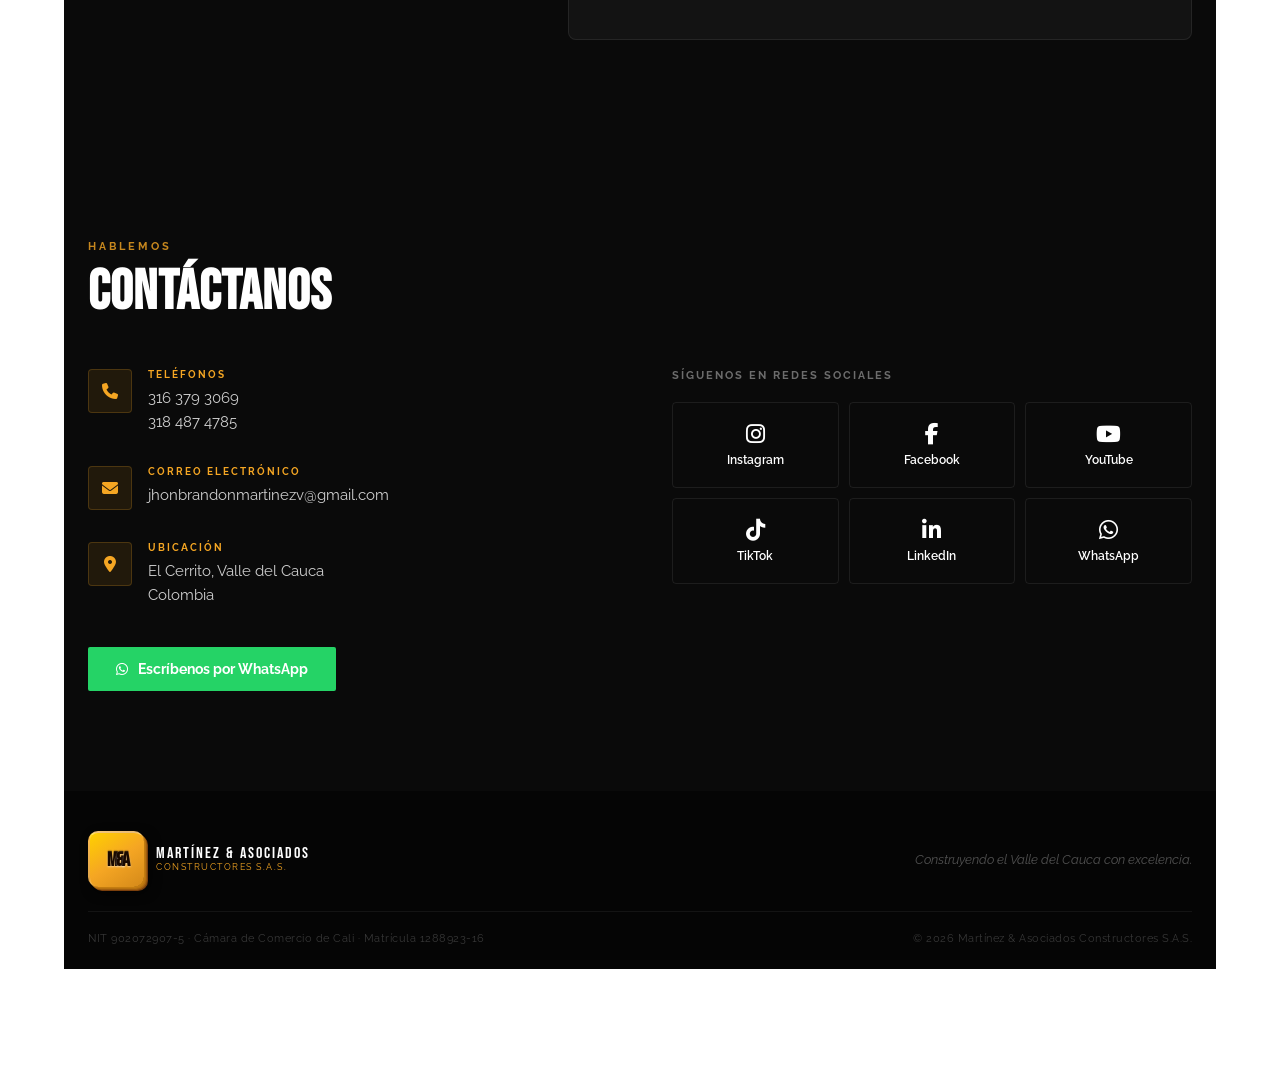
==== commit 2460e5ba: "SEO, favicon y sección equipo actualizada" ====
--- a/index.html
+++ b/index.html
@@ -3,7 +3,27 @@
 <head>
   <meta charset="UTF-8">
   <meta name="viewport" content="width=device-width, initial-scale=1.0">
-  <title>Martínez & Asociados Constructores S.A.S.</title>
+  <title>Martínez & Asociados Constructores S.A.S. | El Cerrito, Valle del Cauca</title>
+
+  <!-- FAVICON -->
+  <link rel="icon" type="image/svg+xml" href="data:image/svg+xml,<svg xmlns='http://www.w3.org/2000/svg' viewBox='0 0 100 100'><rect width='100' height='100' rx='12' fill='%23F5A623'/><text y='72' x='50' text-anchor='middle' font-family='Arial Black' font-weight='900' font-size='52' fill='%230A0A0A'>M%26A</text></svg>">
+
+  <!-- SEO -->
+  <meta name="description" content="Martínez & Asociados Constructores S.A.S. — Empresa de construcción en El Cerrito, Valle del Cauca. Obras civiles, edificaciones, instalaciones eléctricas e hidráulicas. NIT 902072907-5.">
+  <meta name="keywords" content="constructores El Cerrito, obras civiles Valle del Cauca, construcción Palmira, empresa constructora Cali, edificaciones Valle del Cauca, interventoría construcción, maestro de obras Valle del Cauca">
+  <meta name="author" content="Martínez & Asociados Constructores S.A.S.">
+  <meta name="robots" content="index, follow">
+
+  <!-- OPEN GRAPH (para redes sociales) -->
+  <meta property="og:title" content="Martínez & Asociados Constructores S.A.S.">
+  <meta property="og:description" content="Empresa de construcción en El Cerrito, Valle del Cauca. Obras civiles, edificaciones y proyectos de ingeniería ejecutados con excelencia.">
+  <meta property="og:type" content="website">
+  <meta property="og:image" content="img/proyecto-bodega-palmira/foto1.jpg">
+  <meta property="og:locale" content="es_CO">
+
+  <!-- GOOGLE SEARCH CONSOLE verificación futura -->
+  <meta name="geo.region" content="CO-VAC">
+  <meta name="geo.placename" content="El Cerrito, Valle del Cauca, Colombia">
   <link rel="stylesheet" href="css/styles.css">
   <link href="https://fonts.googleapis.com/css2?family=Bebas+Neue&family=Raleway:wght@300;400;600;700&display=swap" rel="stylesheet">
   <link rel="stylesheet" href="https://cdnjs.cloudflare.com/ajax/libs/font-awesome/6.5.0/css/all.min.css">
@@ -68,8 +88,7 @@
       <div class="nosotros-grid">
         <div class="nosotros-text">
           <p>Somos <strong>Martínez &amp; Asociados Constructores S.A.S.</strong>, empresa legalmente constituida en El Cerrito, Valle del Cauca, registrada ante la Cámara de Comercio de Cali el 3 de junio de 2026.</p>
-          <p>Nos especializamos en la ejecución de toda clase de obras civiles, edificaciones residenciales y no residenciales, así como proyectos de infraestructura vial, hidráulica y eléctrica.</p>
-          <p>Nuestro equipo está liderado por <strong>Alexander Martínez</strong>, Gerente y Representante Legal, con el respaldo de <strong>Jhon Brandon Martínez Vélez</strong>, Representante Legal Suplente.</p>
+          <p>Nos especializamos en la ejecución de toda clase de obras civiles, edificaciones residenciales y no residenciales, así como proyectos de infraestructura vial, hidráulica y eléctrica. Atendemos todo el Valle del Cauca con compromiso, calidad y cumplimiento.</p>
           <div class="nosotros-badges">
             <span class="badge"><i class="fas fa-certificate"></i> Cámara de Comercio de Cali</span>
             <span class="badge"><i class="fas fa-file-invoice"></i> NIT 902072907-5</span>
@@ -90,8 +109,45 @@
           </div>
         </div>
       </div>
-    </div>
-  </section>
+
+      <!-- EQUIPO -->
+      <div class="equipo-titulo">
+        <div class="section-tag">Nuestro equipo</div>
+        <h2 class="section-title">Las personas detrás de <span class="highlight">cada obra</span></h2>
+      </div>
+      <div class="equipo-grid">
+        <div class="equipo-card">
+          <div class="eq-avatar">
+            <i class="fas fa-hard-hat"></i>
+          </div>
+          <div class="eq-info">
+            <h3>Alexander Martínez</h3>
+            <span class="eq-cargo">Gerente · Representante Legal · Maestro de Construcción</span>
+            <p>Con casi 25 años de trayectoria en el sector de la construcción, Alexander Martínez es el pilar técnico y operativo de la empresa. Su experiencia incluye participación en grandes proyectos en el Ingenio Providencia e Ingenio Incauca, dos de las empresas agroindustriales más importantes del Valle del Cauca. A lo largo de su carrera ha ejercido la construcción de manera autónoma, acumulando un profundo conocimiento práctico en obras civiles de toda escala.</p>
+            <div class="eq-badges">
+              <span><i class="fas fa-star"></i> ~25 años de experiencia</span>
+              <span><i class="fas fa-industry"></i> Ingenio Providencia</span>
+              <span><i class="fas fa-industry"></i> Ingenio Incauca</span>
+            </div>
+          </div>
+        </div>
+        <div class="equipo-card">
+          <div class="eq-avatar">
+            <i class="fas fa-drafting-compass"></i>
+          </div>
+          <div class="eq-info">
+            <h3>Jhon Brandon Martínez Vélez</h3>
+            <span class="eq-cargo">Representante Legal Suplente · Tecnólogo en Obras Civiles</span>
+            <p>Tecnólogo en Obras Civiles, estudiante de Derecho y programador de páginas web y aplicaciones web con uso de inteligencia artificial. Jhon Brandon aporta una visión integral a la empresa, combinando el rigor técnico de la construcción, el respaldo jurídico en la gestión contractual y la capacidad tecnológica para llevar la empresa al mundo digital con herramientas modernas e innovadoras.</p>
+            <div class="eq-badges">
+              <span><i class="fas fa-graduation-cap"></i> Tecnólogo en Obras Civiles</span>
+              <span><i class="fas fa-balance-scale"></i> Estudiante de Derecho</span>
+              <span><i class="fas fa-code"></i> Programador Web</span>
+              <span><i class="fas fa-robot"></i> Inteligencia Artificial</span>
+            </div>
+          </div>
+        </div>
+      </div>
 
   <!-- SERVICIOS -->
   <section class="servicios" id="servicios">
--- a/css/styles.css
+++ b/css/styles.css
@@ -11,16 +11,13 @@
 }
 
 * { margin: 0; padding: 0; box-sizing: border-box; }
-
 html { scroll-behavior: smooth; }
-
 body {
   font-family: 'Raleway', sans-serif;
   color: var(--texto);
   background: var(--blanco);
   overflow-x: hidden;
 }
-
 .container {
   max-width: 1200px;
   margin: 0 auto;
@@ -105,7 +102,6 @@
     4px 4px 0 #7C400C,
     5px 5px 12px rgba(0,0,0,0.8);
 }
-.logo-icon.small { width: 38px; height: 38px; font-size: 14px; }
 .logo-text { display: flex; flex-direction: column; }
 .logo-name {
   font-family: 'Bebas Neue', sans-serif;
@@ -425,6 +421,85 @@
   transition: color 0.3s;
 }
 
+/* ===== EQUIPO ===== */
+.equipo-titulo { margin-top: 80px; }
+.equipo-grid {
+  display: grid;
+  grid-template-columns: 1fr 1fr;
+  gap: 28px;
+  margin-top: 0;
+}
+.equipo-card {
+  display: flex;
+  gap: 24px;
+  padding: 32px;
+  border: 1px solid #e8e8e8;
+  border-radius: 12px;
+  transition: all 0.3s;
+  align-items: flex-start;
+}
+.equipo-card:hover {
+  border-color: var(--amarillo);
+  box-shadow: 0 8px 32px rgba(0,0,0,0.08);
+  transform: translateY(-4px);
+}
+.eq-avatar {
+  width: 72px; height: 72px;
+  background: linear-gradient(135deg, var(--amarillo), var(--amarillo-dark));
+  border-radius: 50%;
+  display: flex;
+  align-items: center;
+  justify-content: center;
+  font-size: 28px;
+  color: var(--negro);
+  flex-shrink: 0;
+  box-shadow: 0 4px 16px rgba(245,166,35,0.3);
+}
+.eq-info h3 {
+  font-family: 'Bebas Neue', sans-serif;
+  font-size: 24px;
+  color: var(--negro);
+  letter-spacing: 1px;
+  margin-bottom: 6px;
+}
+.eq-cargo {
+  display: block;
+  font-size: 11px;
+  font-weight: 700;
+  letter-spacing: 1.5px;
+  text-transform: uppercase;
+  color: var(--amarillo);
+  margin-bottom: 14px;
+}
+.eq-info p {
+  font-size: 14px;
+  color: #666;
+  line-height: 1.8;
+  margin-bottom: 16px;
+}
+.eq-badges {
+  display: flex;
+  flex-wrap: wrap;
+  gap: 8px;
+}
+.eq-badges span {
+  display: flex;
+  align-items: center;
+  gap: 6px;
+  font-size: 11px;
+  font-weight: 700;
+  color: var(--negro);
+  background: #f5f5f5;
+  padding: 5px 12px;
+  border-radius: 20px;
+  letter-spacing: 0.5px;
+}
+.eq-badges span i { color: var(--amarillo); }
+@media (max-width: 900px) {
+  .equipo-grid { grid-template-columns: 1fr; }
+  .equipo-card { flex-direction: column; }
+}
+
 /* ===== PROYECTOS ===== */
 .proyectos { padding: 100px 0; background: var(--blanco); }
 .proyectos-grid {
@@ -442,9 +517,6 @@
   transition: transform 0.3s;
 }
 .proyecto-card:hover { transform: translateY(-4px); }
-.proyecto-card.proximamente {
-  background: linear-gradient(135deg, var(--gris-oscuro) 0%, var(--negro) 100%);
-}
 .pc-overlay {
   position: absolute;
   bottom: 0; left: 0; right: 0;
@@ -596,10 +668,7 @@
 }
 
 /* ===== POR QUÉ ELEGIRNOS ===== */
-.porque {
-  padding: 100px 0;
-  background: var(--blanco);
-}
+.porque { padding: 100px 0; background: var(--blanco); }
 .porque-grid {
   display: grid;
   grid-template-columns: repeat(3, 1fr);
@@ -635,17 +704,10 @@
   letter-spacing: 1px;
   margin-bottom: 10px;
 }
-.porque-card p {
-  font-size: 14px;
-  color: #666;
-  line-height: 1.7;
-}
+.porque-card p { font-size: 14px; color: #666; line-height: 1.7; }
 
 /* ===== PROCESO ===== */
-.proceso {
-  padding: 100px 0;
-  background: var(--gris-oscuro);
-}
+.proceso { padding: 100px 0; background: var(--gris-oscuro); }
 .proceso-grid {
   display: grid;
   grid-template-columns: repeat(2, 1fr);
@@ -661,9 +723,7 @@
   border-right: 1px solid rgba(255,255,255,0.06);
   transition: background 0.3s;
 }
-.proceso-step:hover {
-  background: rgba(245,166,35,0.05);
-}
+.proceso-step:hover { background: rgba(245,166,35,0.05); }
 .ps-num {
   font-family: 'Bebas Neue', sans-serif;
   font-size: 48px;
@@ -672,9 +732,7 @@
   flex-shrink: 0;
   transition: color 0.3s;
 }
-.proceso-step:hover .ps-num {
-  color: var(--amarillo);
-}
+.proceso-step:hover .ps-num { color: var(--amarillo); }
 .ps-content h3 {
   font-family: 'Bebas Neue', sans-serif;
   font-size: 22px;
@@ -682,20 +740,555 @@
   letter-spacing: 1px;
   margin-bottom: 8px;
 }
-.ps-content p {
-  font-size: 14px;
-  color: rgba(255,255,255,0.5);
-  line-height: 1.7;
-}
-.proceso-cta {
-  text-align: center;
-}
+.ps-content p { font-size: 14px; color: rgba(255,255,255,0.5); line-height: 1.7; }
+.proceso-cta { text-align: center; }
 .proceso-cta .btn-primary {
   display: inline-flex;
   align-items: center;
   gap: 10px;
   font-size: 15px;
   padding: 18px 40px;
+}
+
+/* ===== BOTÓN FLOTANTE WHATSAPP ===== */
+.whatsapp-float {
+  position: fixed;
+  bottom: 32px; right: 32px;
+  z-index: 9999;
+  width: 60px; height: 60px;
+  background: #25D366;
+  border-radius: 50%;
+  display: flex;
+  align-items: center;
+  justify-content: center;
+  font-size: 28px;
+  color: var(--blanco);
+  text-decoration: none;
+  box-shadow: 0 4px 20px rgba(37,211,102,0.5);
+  transition: all 0.3s;
+  animation: wfPulse 2s infinite;
+}
+.whatsapp-float:hover {
+  transform: scale(1.1);
+  box-shadow: 0 6px 28px rgba(37,211,102,0.7);
+}
+.whatsapp-float:hover .wf-tooltip { opacity: 1; right: 72px; }
+.wf-tooltip {
+  position: absolute;
+  right: 80px;
+  background: var(--negro);
+  color: var(--blanco);
+  font-size: 13px;
+  font-weight: 600;
+  padding: 8px 14px;
+  border-radius: 4px;
+  white-space: nowrap;
+  opacity: 0;
+  transition: all 0.3s;
+  pointer-events: none;
+}
+.wf-tooltip::after {
+  content: '';
+  position: absolute;
+  right: -6px; top: 50%;
+  transform: translateY(-50%);
+  border: 6px solid transparent;
+  border-right: none;
+  border-left-color: var(--negro);
+}
+@keyframes wfPulse {
+  0% { box-shadow: 0 0 0 0 rgba(37,211,102,0.5); }
+  70% { box-shadow: 0 0 0 14px rgba(37,211,102,0); }
+  100% { box-shadow: 0 0 0 0 rgba(37,211,102,0); }
+}
+
+/* ===== GALERÍA ===== */
+.galeria { padding: 100px 0; background: #f9f9f9; }
+.galeria-grid {
+  display: grid;
+  grid-template-columns: repeat(3, 1fr);
+  gap: 16px;
+}
+.galeria-item {
+  height: 240px;
+  border-radius: 4px;
+  overflow: hidden;
+  position: relative;
+  cursor: pointer;
+  transition: transform 0.3s;
+}
+.galeria-item:hover { transform: scale(1.02); }
+.galeria-item.proximamente { background: linear-gradient(135deg, #1a1a1a, #2d2d2d); }
+.gi-overlay {
+  position: absolute;
+  inset: 0;
+  display: flex;
+  flex-direction: column;
+  align-items: center;
+  justify-content: center;
+  gap: 10px;
+  color: rgba(255,255,255,0.3);
+}
+.gi-overlay i { font-size: 32px; }
+.gi-overlay span { font-size: 12px; font-weight: 600; letter-spacing: 2px; text-transform: uppercase; }
+
+/* ===== FORMULARIO ===== */
+.formulario { padding: 100px 0; background: var(--negro); }
+.form-grid {
+  display: grid;
+  grid-template-columns: 1fr 1.5fr;
+  gap: 64px;
+  align-items: start;
+}
+.form-info p {
+  font-size: 16px;
+  color: rgba(255,255,255,0.6);
+  line-height: 1.8;
+  margin-bottom: 32px;
+}
+.fi-item {
+  display: flex;
+  align-items: center;
+  gap: 14px;
+  margin-bottom: 20px;
+  font-size: 14px;
+  color: rgba(255,255,255,0.7);
+}
+.fi-item i { color: var(--amarillo); font-size: 18px; flex-shrink: 0; }
+.form-box {
+  background: rgba(255,255,255,0.04);
+  border: 1px solid rgba(255,255,255,0.08);
+  border-radius: 8px;
+  padding: 40px;
+}
+.form-group { margin-bottom: 20px; }
+.form-group label {
+  display: block;
+  font-size: 11px;
+  font-weight: 700;
+  letter-spacing: 1.5px;
+  text-transform: uppercase;
+  color: rgba(255,255,255,0.5);
+  margin-bottom: 8px;
+}
+.form-group input,
+.form-group select,
+.form-group textarea {
+  width: 100%;
+  padding: 14px 16px;
+  background: rgba(255,255,255,0.06);
+  border: 1px solid rgba(255,255,255,0.1);
+  border-radius: 4px;
+  color: var(--blanco);
+  font-family: 'Raleway', sans-serif;
+  font-size: 14px;
+  transition: border-color 0.3s;
+  outline: none;
+}
+.form-group input:focus,
+.form-group select:focus,
+.form-group textarea:focus { border-color: var(--amarillo); }
+.form-group input::placeholder,
+.form-group textarea::placeholder { color: rgba(255,255,255,0.25); }
+.form-group select option { background: var(--gris-oscuro); color: var(--blanco); }
+.form-group textarea { resize: vertical; min-height: 100px; }
+.form-btn {
+  width: 100%;
+  padding: 16px;
+  background: #25D366;
+  color: var(--blanco);
+  border: none;
+  border-radius: 4px;
+  font-family: 'Raleway', sans-serif;
+  font-size: 15px;
+  font-weight: 700;
+  letter-spacing: 1px;
+  cursor: pointer;
+  display: flex;
+  align-items: center;
+  justify-content: center;
+  gap: 10px;
+  transition: all 0.3s;
+  margin-top: 8px;
+}
+.form-btn:hover { background: #1ebe5d; transform: translateY(-2px); }
+
+/* ===== PROYECTO DETALLE ===== */
+.proyecto-detalle {
+  margin-bottom: 32px;
+  border-radius: 16px;
+  overflow: hidden;
+  box-shadow: 0 8px 40px rgba(0,0,0,0.12);
+  border: none;
+}
+.pd-header {
+  display: grid;
+  grid-template-columns: 1.2fr 1fr;
+  min-height: 480px;
+}
+.pd-portada {
+  position: relative;
+  overflow: hidden;
+}
+.pd-portada img {
+  width: 100%;
+  height: 100%;
+  object-fit: cover;
+  object-position: center;
+  transition: transform 0.6s ease;
+}
+.pd-portada:hover img { transform: scale(1.06); }
+.pd-portada-overlay {
+  position: absolute;
+  inset: 0;
+  background: linear-gradient(
+    to top,
+    rgba(0,0,0,0.92) 0%,
+    rgba(0,0,0,0.5) 40%,
+    rgba(0,0,0,0.1) 100%
+  );
+  padding: 32px;
+  display: flex;
+  flex-direction: column;
+  justify-content: flex-end;
+  gap: 12px;
+}
+.pd-portada-overlay h3 {
+  font-family: 'Bebas Neue', sans-serif;
+  font-size: 36px;
+  color: var(--blanco);
+  letter-spacing: 2px;
+  line-height: 1.05;
+  text-shadow: 0 2px 8px rgba(0,0,0,0.5);
+}
+.pd-portada-overlay .pd-meta {
+  display: flex;
+  flex-wrap: wrap;
+  gap: 10px;
+}
+.pd-portada-overlay .pd-meta span {
+  font-size: 12px;
+  color: rgba(255,255,255,0.85);
+  display: flex;
+  align-items: center;
+  gap: 6px;
+  font-weight: 600;
+}
+.pd-portada-overlay .pd-meta span i { color: var(--amarillo); }
+.pd-info-side {
+  padding: 40px 36px;
+  background: var(--negro);
+  background-image:
+    repeating-linear-gradient(0deg, transparent, transparent 40px, rgba(245,166,35,0.03) 40px, rgba(245,166,35,0.03) 41px),
+    repeating-linear-gradient(90deg, transparent, transparent 40px, rgba(245,166,35,0.03) 40px, rgba(245,166,35,0.03) 41px);
+  display: flex;
+  flex-direction: column;
+  justify-content: center;
+  gap: 24px;
+  border-left: 3px solid var(--amarillo);
+}
+.pd-estado {
+  display: inline-block;
+  padding: 6px 16px;
+  border-radius: 20px;
+  font-size: 11px;
+  font-weight: 700;
+  letter-spacing: 2px;
+  text-transform: uppercase;
+  width: fit-content;
+}
+.pd-estado.en-proceso {
+  background: rgba(245,166,35,0.15);
+  color: var(--amarillo);
+  border: 1px solid rgba(245,166,35,0.4);
+}
+.pd-estado.terminado {
+  background: rgba(39,200,100,0.15);
+  color: #27C864;
+  border: 1px solid rgba(39,200,100,0.4);
+}
+.pd-desc {
+  font-size: 15px;
+  color: rgba(255,255,255,0.75);
+  line-height: 2;
+  font-weight: 300;
+  border-left: 2px solid rgba(245,166,35,0.3);
+  padding-left: 16px;
+}
+.pd-stats {
+  display: flex;
+  gap: 28px;
+  padding: 20px 0;
+  border-top: 1px solid rgba(255,255,255,0.08);
+  border-bottom: 1px solid rgba(255,255,255,0.08);
+}
+.pd-stat {
+  display: flex;
+  flex-direction: column;
+  align-items: flex-start;
+  gap: 4px;
+}
+.ps-num {
+  font-family: 'Bebas Neue', sans-serif;
+  font-size: 40px;
+  color: var(--amarillo);
+  line-height: 1;
+  letter-spacing: 1px;
+}
+.ps-label {
+  font-size: 10px;
+  color: rgba(255,255,255,0.4);
+  text-transform: uppercase;
+  letter-spacing: 1.5px;
+  font-weight: 600;
+}
+.pd-toggle-btn {
+  display: inline-flex;
+  align-items: center;
+  gap: 10px;
+  padding: 16px 32px;
+  background: var(--amarillo);
+  color: var(--negro);
+  border: none;
+  border-radius: 4px;
+  font-family: 'Raleway', sans-serif;
+  font-size: 13px;
+  font-weight: 700;
+  letter-spacing: 2px;
+  text-transform: uppercase;
+  cursor: pointer;
+  transition: all 0.3s;
+  width: fit-content;
+}
+.pd-toggle-btn:hover {
+  background: var(--amarillo-dark);
+  transform: translateY(-3px);
+  box-shadow: 0 8px 24px rgba(245,166,35,0.4);
+}
+.pd-toggle-btn i { font-size: 16px; }
+.pd-contenido {
+  display: none;
+  padding: 40px;
+  background: #111;
+  border-top: 2px solid var(--amarillo);
+}
+.pd-contenido.abierto { display: block; }
+.pd-section-title {
+  display: flex;
+  align-items: center;
+  gap: 12px;
+  font-family: 'Bebas Neue', sans-serif;
+  font-size: 24px;
+  color: var(--blanco);
+  letter-spacing: 2px;
+  margin-bottom: 24px;
+  padding-bottom: 12px;
+  border-bottom: 1px solid rgba(245,166,35,0.3);
+}
+.pd-section-title i { color: var(--amarillo); font-size: 20px; }
+
+/* ===== VISOR ===== */
+.pd-visor {
+  background: #000;
+  border-radius: 8px;
+  overflow: hidden;
+  margin-bottom: 16px;
+  box-shadow: 0 4px 24px rgba(0,0,0,0.5);
+}
+.pd-visor-main {
+  width: 100%;
+  aspect-ratio: 16/9;
+  position: relative;
+  display: flex;
+  align-items: center;
+  justify-content: center;
+  background: #000;
+}
+.pd-visor-main img {
+  width: 100%;
+  height: 100%;
+  object-fit: contain;
+  cursor: zoom-in;
+}
+.pd-visor-main video {
+  width: 100%;
+  height: 100%;
+  object-fit: contain;
+}
+.pd-visor-nav {
+  position: absolute;
+  top: 50%;
+  transform: translateY(-50%);
+  width: 100%;
+  display: flex;
+  justify-content: space-between;
+  padding: 0 16px;
+  pointer-events: none;
+  z-index: 10;
+}
+.pd-nav-btn {
+  width: 48px; height: 48px;
+  background: rgba(0,0,0,0.7);
+  border: 1px solid rgba(255,255,255,0.15);
+  border-radius: 50%;
+  color: #fff;
+  font-size: 16px;
+  cursor: pointer;
+  display: flex;
+  align-items: center;
+  justify-content: center;
+  pointer-events: all;
+  transition: all 0.3s;
+}
+.pd-nav-btn:hover {
+  background: var(--amarillo);
+  color: var(--negro);
+  border-color: var(--amarillo);
+  transform: scale(1.1);
+}
+.pd-visor-counter {
+  position: absolute;
+  bottom: 14px; right: 18px;
+  background: rgba(0,0,0,0.7);
+  color: #fff;
+  font-size: 12px;
+  font-weight: 700;
+  padding: 5px 12px;
+  border-radius: 20px;
+  z-index: 10;
+  letter-spacing: 1px;
+}
+.pd-visor-type {
+  position: absolute;
+  top: 14px; left: 18px;
+  font-size: 10px;
+  font-weight: 700;
+  letter-spacing: 2px;
+  padding: 5px 12px;
+  border-radius: 20px;
+  z-index: 10;
+  text-transform: uppercase;
+}
+.foto-tag { background: rgba(245,166,35,0.9); color: #000; }
+.video-tag { background: rgba(220,50,50,0.9); color: #fff; }
+
+/* ===== MINIATURAS ===== */
+.pd-thumbnails {
+  display: grid;
+  grid-template-columns: repeat(10, 1fr);
+  gap: 6px;
+  margin-top: 12px;
+}
+.pd-thumb {
+  aspect-ratio: 1;
+  border-radius: 4px;
+  overflow: hidden;
+  cursor: pointer;
+  border: 2px solid transparent;
+  transition: all 0.2s;
+  position: relative;
+  background: #222;
+  opacity: 0.7;
+}
+.pd-thumb:hover { border-color: var(--amarillo); opacity: 1; }
+.pd-thumb.activo {
+  border-color: var(--amarillo);
+  opacity: 1;
+  box-shadow: 0 0 0 1px var(--amarillo);
+}
+.pd-thumb img { width: 100%; height: 100%; object-fit: cover; }
+.pd-thumb.es-video::after {
+  content: '▶';
+  position: absolute;
+  inset: 0;
+  display: flex;
+  align-items: center;
+  justify-content: center;
+  color: #fff;
+  font-size: 14px;
+  background: rgba(0,0,0,0.55);
+}
+
+/* ===== PROYECTOS PRÓXIMAMENTE ===== */
+.proyecto-card.proximamente {
+  height: 200px;
+  border-radius: 12px;
+  background: linear-gradient(135deg, #1a1a1a, #2d2d2d);
+  position: relative;
+  overflow: hidden;
+  border: 1px dashed rgba(255,255,255,0.1);
+  transition: border-color 0.3s;
+}
+.proyecto-card.proximamente:hover { border-color: rgba(245,166,35,0.3); }
+
+/* ===== LIGHTBOX CON FLECHAS ===== */
+.lightbox {
+  display: none;
+  position: fixed;
+  inset: 0;
+  z-index: 99999;
+  background: rgba(0,0,0,0.97);
+  align-items: center;
+  justify-content: center;
+}
+.lightbox.active { display: flex; }
+.lightbox img {
+  max-width: 86vw;
+  max-height: 86vh;
+  object-fit: contain;
+  border-radius: 4px;
+  cursor: pointer;
+  box-shadow: 0 0 60px rgba(0,0,0,0.8);
+}
+.lb-close {
+  position: absolute;
+  top: 20px; right: 28px;
+  font-size: 48px;
+  color: rgba(255,255,255,0.6);
+  cursor: pointer;
+  transition: all 0.3s;
+  z-index: 10;
+  line-height: 1;
+  font-weight: 300;
+}
+.lb-close:hover { color: var(--amarillo); transform: rotate(90deg); }
+.lb-prev, .lb-next {
+  position: absolute;
+  top: 50%;
+  transform: translateY(-50%);
+  width: 56px; height: 56px;
+  background: rgba(255,255,255,0.08);
+  border: 1px solid rgba(255,255,255,0.15);
+  border-radius: 50%;
+  color: #fff;
+  font-size: 20px;
+  cursor: pointer;
+  display: flex;
+  align-items: center;
+  justify-content: center;
+  transition: all 0.3s;
+  z-index: 10;
+}
+.lb-prev { left: 24px; }
+.lb-next { right: 24px; }
+.lb-prev:hover, .lb-next:hover {
+  background: var(--amarillo);
+  color: var(--negro);
+  border-color: var(--amarillo);
+  transform: translateY(-50%) scale(1.1);
+}
+.lb-counter {
+  position: absolute;
+  bottom: 20px;
+  left: 50%;
+  transform: translateX(-50%);
+  color: rgba(255,255,255,0.5);
+  font-size: 13px;
+  font-weight: 600;
+  letter-spacing: 2px;
+  background: rgba(0,0,0,0.5);
+  padding: 6px 16px;
+  border-radius: 20px;
 }
 
 /* ===== RESPONSIVE ===== */
@@ -704,6 +1297,12 @@
   .contacto-grid { grid-template-columns: 1fr; gap: 40px; }
   .servicios-grid { grid-template-columns: repeat(2, 1fr); }
   .proyectos-grid { grid-template-columns: repeat(2, 1fr); }
+  .porque-grid { grid-template-columns: repeat(2, 1fr); }
+  .form-grid { grid-template-columns: 1fr; gap: 40px; }
+  .pd-header { grid-template-columns: 1fr; }
+  .pd-portada { height: 300px; }
+  .pd-thumbnails { grid-template-columns: repeat(6, 1fr); }
+  .pd-info-side { padding: 28px 24px; border-left: none; border-top: 3px solid var(--amarillo); }
 }
 @media (max-width: 600px) {
   .nav-links { display: none; flex-direction: column; position: absolute; top: 70px; left: 0; right: 0; background: var(--negro); padding: 20px 24px; gap: 20px; }
@@ -714,547 +1313,12 @@
   .redes-grid { grid-template-columns: repeat(2, 1fr); }
   .hero-title { font-size: 64px; }
   .footer-bottom { flex-direction: column; text-align: center; }
-}
-/* ===== BOTÓN FLOTANTE WHATSAPP ===== */
-.whatsapp-float {
-  position: fixed;
-  bottom: 32px;
-  right: 32px;
-  z-index: 9999;
-  width: 60px;
-  height: 60px;
-  background: #25D366;
-  border-radius: 50%;
-  display: flex;
-  align-items: center;
-  justify-content: center;
-  font-size: 28px;
-  color: var(--blanco);
-  text-decoration: none;
-  box-shadow: 0 4px 20px rgba(37,211,102,0.5);
-  transition: all 0.3s;
-}
-.whatsapp-float:hover {
-  transform: scale(1.1);
-  box-shadow: 0 6px 28px rgba(37,211,102,0.7);
-}
-.whatsapp-float:hover .wf-tooltip {
-  opacity: 1;
-  right: 72px;
-}
-.wf-tooltip {
-  position: absolute;
-  right: 80px;
-  background: var(--negro);
-  color: var(--blanco);
-  font-size: 13px;
-  font-weight: 600;
-  padding: 8px 14px;
-  border-radius: 4px;
-  white-space: nowrap;
-  opacity: 0;
-  transition: all 0.3s;
-  pointer-events: none;
-}
-.wf-tooltip::after {
-  content: '';
-  position: absolute;
-  right: -6px;
-  top: 50%;
-  transform: translateY(-50%);
-  border: 6px solid transparent;
-  border-right: none;
-  border-left-color: var(--negro);
-}
-@keyframes wfPulse {
-  0% { box-shadow: 0 0 0 0 rgba(37,211,102,0.5); }
-  70% { box-shadow: 0 0 0 14px rgba(37,211,102,0); }
-  100% { box-shadow: 0 0 0 0 rgba(37,211,102,0); }
-}
-.whatsapp-float { animation: wfPulse 2s infinite; }
-
-/* ===== GALERÍA ===== */
-.galeria {
-  padding: 100px 0;
-  background: #f9f9f9;
-}
-.galeria-grid {
-  display: grid;
-  grid-template-columns: repeat(3, 1fr);
-  gap: 16px;
-}
-.galeria-item {
-  height: 240px;
-  border-radius: 4px;
-  overflow: hidden;
-  position: relative;
-  cursor: pointer;
-  transition: transform 0.3s;
-}
-.galeria-item:hover { transform: scale(1.02); }
-.galeria-item.proximamente {
-  background: linear-gradient(135deg, #1a1a1a, #2d2d2d);
-}
-.gi-overlay {
-  position: absolute;
-  inset: 0;
-  display: flex;
-  flex-direction: column;
-  align-items: center;
-  justify-content: center;
-  gap: 10px;
-  color: rgba(255,255,255,0.3);
-}
-.gi-overlay i { font-size: 32px; }
-.gi-overlay span {
-  font-size: 12px;
-  font-weight: 600;
-  letter-spacing: 2px;
-  text-transform: uppercase;
-}
-
-/* ===== FORMULARIO ===== */
-.formulario {
-  padding: 100px 0;
-  background: var(--negro);
-}
-.form-grid {
-  display: grid;
-  grid-template-columns: 1fr 1.5fr;
-  gap: 64px;
-  align-items: start;
-}
-.form-info p {
-  font-size: 16px;
-  color: rgba(255,255,255,0.6);
-  line-height: 1.8;
-  margin-bottom: 32px;
-}
-.fi-item {
-  display: flex;
-  align-items: center;
-  gap: 14px;
-  margin-bottom: 20px;
-  font-size: 14px;
-  color: rgba(255,255,255,0.7);
-}
-.fi-item i {
-  color: var(--amarillo);
-  font-size: 18px;
-  flex-shrink: 0;
-}
-.form-box {
-  background: rgba(255,255,255,0.04);
-  border: 1px solid rgba(255,255,255,0.08);
-  border-radius: 8px;
-  padding: 40px;
-}
-.form-group {
-  margin-bottom: 20px;
-}
-.form-group label {
-  display: block;
-  font-size: 11px;
-  font-weight: 700;
-  letter-spacing: 1.5px;
-  text-transform: uppercase;
-  color: rgba(255,255,255,0.5);
-  margin-bottom: 8px;
-}
-.form-group input,
-.form-group select,
-.form-group textarea {
-  width: 100%;
-  padding: 14px 16px;
-  background: rgba(255,255,255,0.06);
-  border: 1px solid rgba(255,255,255,0.1);
-  border-radius: 4px;
-  color: var(--blanco);
-  font-family: 'Raleway', sans-serif;
-  font-size: 14px;
-  transition: border-color 0.3s;
-  outline: none;
-}
-.form-group input:focus,
-.form-group select:focus,
-.form-group textarea:focus {
-  border-color: var(--amarillo);
-}
-.form-group input::placeholder,
-.form-group textarea::placeholder {
-  color: rgba(255,255,255,0.25);
-}
-.form-group select option {
-  background: var(--gris-oscuro);
-  color: var(--blanco);
-}
-.form-group textarea { resize: vertical; min-height: 100px; }
-.form-btn {
-  width: 100%;
-  padding: 16px;
-  background: #25D366;
-  color: var(--blanco);
-  border: none;
-  border-radius: 4px;
-  font-family: 'Raleway', sans-serif;
-  font-size: 15px;
-  font-weight: 700;
-  letter-spacing: 1px;
-  cursor: pointer;
-  display: flex;
-  align-items: center;
-  justify-content: center;
-  gap: 10px;
-  transition: all 0.3s;
-  margin-top: 8px;
-}
-.form-btn:hover {
-  background: #1ebe5d;
-  transform: translateY(-2px);
-}
-
-/* ===== RESPONSIVE NUEVAS SECCIONES ===== */
-@media (max-width: 900px) {
-  .porque-grid { grid-template-columns: repeat(2, 1fr); }
-  .form-grid { grid-template-columns: 1fr; gap: 40px; }
-}
-@media (max-width: 600px) {
   .galeria-grid { grid-template-columns: repeat(2, 1fr); }
   .porque-grid { grid-template-columns: 1fr; }
   .proceso-grid { grid-template-columns: 1fr; }
   .form-box { padding: 24px; }
   .whatsapp-float { bottom: 20px; right: 20px; }
-}
-
-/* ===== PROYECTO DETALLE ===== */
-.proyecto-detalle {
-  margin-bottom: 32px;
-  border-radius: 12px;
-  overflow: hidden;
-  box-shadow: 0 4px 24px rgba(0,0,0,0.10);
-  border: 1px solid #e8e8e8;
-}
-.pd-header {
-  display: grid;
-  grid-template-columns: 1fr 1fr;
-  min-height: 380px;
-}
-.pd-portada {
-  position: relative;
-  overflow: hidden;
-}
-.pd-portada img {
-  width: 100%;
-  height: 100%;
-  object-fit: cover;
-  transition: transform 0.5s;
-}
-.pd-portada:hover img { transform: scale(1.04); }
-.pd-portada-overlay {
-  position: absolute;
-  inset: 0;
-  background: linear-gradient(to top, rgba(0,0,0,0.85) 0%, rgba(0,0,0,0.3) 60%, transparent 100%);
-  padding: 28px;
-  display: flex;
-  flex-direction: column;
-  justify-content: flex-end;
-  gap: 10px;
-}
-.pd-portada-overlay h3 {
-  font-family: 'Bebas Neue', sans-serif;
-  font-size: 28px;
-  color: var(--blanco);
-  letter-spacing: 1px;
-  line-height: 1.1;
-}
-.pd-portada-overlay .pd-meta {
-  display: flex;
-  flex-wrap: wrap;
-  gap: 10px;
-}
-.pd-portada-overlay .pd-meta span {
-  font-size: 12px;
-  color: rgba(255,255,255,0.8);
-  display: flex;
-  align-items: center;
-  gap: 6px;
-}
-.pd-portada-overlay .pd-meta span i { color: var(--amarillo); }
-.pd-info-side {
-  padding: 32px;
-  background: var(--blanco);
-  display: flex;
-  flex-direction: column;
-  justify-content: center;
-  gap: 20px;
-}
-.pd-estado {
-  display: inline-block;
-  padding: 5px 14px;
-  border-radius: 20px;
-  font-size: 10px;
-  font-weight: 700;
-  letter-spacing: 2px;
-  text-transform: uppercase;
-  width: fit-content;
-}
-.pd-estado.en-proceso {
-  background: rgba(245,166,35,0.15);
-  color: var(--amarillo);
-  border: 1px solid rgba(245,166,35,0.4);
-}
-.pd-estado.terminado {
-  background: rgba(39,200,100,0.15);
-  color: #27C864;
-  border: 1px solid rgba(39,200,100,0.4);
-}
-.pd-desc {
-  font-size: 14px;
-  color: #555;
-  line-height: 1.8;
-}
-.pd-stats {
-  display: flex;
-  gap: 24px;
-}
-.pd-stat {
-  display: flex;
-  flex-direction: column;
-  align-items: center;
-  gap: 2px;
-}
-.ps-num {
-  font-family: 'Bebas Neue', sans-serif;
-  font-size: 32px;
-  color: var(--amarillo);
-  line-height: 1;
-}
-.ps-label {
-  font-size: 11px;
-  color: #999;
-  text-transform: uppercase;
-  letter-spacing: 1px;
-}
-.pd-toggle-btn {
-  display: inline-flex;
-  align-items: center;
-  gap: 8px;
-  padding: 14px 28px;
-  background: var(--negro);
-  color: var(--blanco);
-  border: none;
-  border-radius: 4px;
-  font-family: 'Raleway', sans-serif;
-  font-size: 13px;
-  font-weight: 700;
-  letter-spacing: 1px;
-  text-transform: uppercase;
-  cursor: pointer;
-  transition: all 0.3s;
-  width: fit-content;
-}
-.pd-toggle-btn:hover {
-  background: var(--amarillo);
-  color: var(--negro);
-  transform: translateY(-2px);
-}
-.pd-contenido {
-  display: none;
-  padding: 32px;
-  background: #fafafa;
-  border-top: 1px solid #e8e8e8;
-}
-.pd-contenido.abierto { display: block; }
-.pd-section-title {
-  display: flex;
-  align-items: center;
-  gap: 10px;
-  font-family: 'Bebas Neue', sans-serif;
-  font-size: 20px;
-  color: var(--negro);
-  letter-spacing: 1px;
-  margin-bottom: 20px;
-  padding-bottom: 10px;
-  border-bottom: 2px solid var(--amarillo);
-}
-.pd-section-title i { color: var(--amarillo); }
-
-/* ===== VISOR ===== */
-.pd-visor {
-  background: #000;
-  border-radius: 8px;
-  overflow: hidden;
-  margin-bottom: 12px;
-}
-.pd-visor-main {
-  width: 100%;
-  aspect-ratio: 16/9;
-  position: relative;
-  display: flex;
-  align-items: center;
-  justify-content: center;
-  background: #000;
-}
-.pd-visor-main img {
-  width: 100%;
-  height: 100%;
-  object-fit: contain;
-  cursor: zoom-in;
-}
-.pd-visor-main video {
-  width: 100%;
-  height: 100%;
-  object-fit: contain;
-}
-.pd-visor-nav {
-  position: absolute;
-  top: 50%;
-  transform: translateY(-50%);
-  width: 100%;
-  display: flex;
-  justify-content: space-between;
-  padding: 0 12px;
-  pointer-events: none;
-  z-index: 10;
-}
-.pd-nav-btn {
-  width: 44px; height: 44px;
-  background: rgba(0,0,0,0.6);
-  border: 1px solid rgba(255,255,255,0.2);
-  border-radius: 50%;
-  color: #fff;
-  font-size: 16px;
-  cursor: pointer;
-  display: flex;
-  align-items: center;
-  justify-content: center;
-  pointer-events: all;
-  transition: all 0.3s;
-}
-.pd-nav-btn:hover { background: var(--amarillo); color: var(--negro); }
-.pd-visor-counter {
-  position: absolute;
-  bottom: 12px; right: 16px;
-  background: rgba(0,0,0,0.6);
-  color: #fff;
-  font-size: 12px;
-  font-weight: 600;
-  padding: 4px 10px;
-  border-radius: 20px;
-  z-index: 10;
-}
-.pd-visor-type {
-  position: absolute;
-  top: 12px; left: 16px;
-  font-size: 10px;
-  font-weight: 700;
-  letter-spacing: 2px;
-  padding: 4px 10px;
-  border-radius: 20px;
-  z-index: 10;
-}
-.foto-tag { background: rgba(245,166,35,0.85); color: #000; }
-.video-tag { background: rgba(220,50,50,0.85); color: #fff; }
-
-/* ===== MINIATURAS ===== */
-.pd-thumbnails {
-  display: grid;
-  grid-template-columns: repeat(10, 1fr);
-  gap: 6px;
-}
-.pd-thumb {
-  aspect-ratio: 1;
-  border-radius: 4px;
-  overflow: hidden;
-  cursor: pointer;
-  border: 2px solid transparent;
-  transition: all 0.2s;
-  position: relative;
-  background: #111;
-}
-.pd-thumb:hover { border-color: var(--amarillo); }
-.pd-thumb.activo { border-color: var(--amarillo); box-shadow: 0 0 0 1px var(--amarillo); }
-.pd-thumb img { width: 100%; height: 100%; object-fit: cover; }
-.pd-thumb.es-video::after {
-  content: '▶';
-  position: absolute;
-  inset: 0;
-  display: flex;
-  align-items: center;
-  justify-content: center;
-  color: #fff;
-  font-size: 16px;
-  background: rgba(0,0,0,0.5);
-}
-
-/* ===== LIGHTBOX CON FLECHAS ===== */
-.lightbox {
-  display: none;
-  position: fixed;
-  inset: 0;
-  z-index: 99999;
-  background: rgba(0,0,0,0.96);
-  align-items: center;
-  justify-content: center;
-}
-.lightbox.active { display: flex; }
-.lightbox img {
-  max-width: 88vw;
-  max-height: 88vh;
-  object-fit: contain;
-  border-radius: 4px;
-  cursor: pointer;
-}
-.lb-close {
-  position: absolute;
-  top: 16px; right: 24px;
-  font-size: 44px;
-  color: #fff;
-  cursor: pointer;
-  opacity: 0.7;
-  transition: opacity 0.3s;
-  z-index: 10;
-  line-height: 1;
-}
-.lb-close:hover { opacity: 1; }
-.lb-prev, .lb-next {
-  position: absolute;
-  top: 50%;
-  transform: translateY(-50%);
-  width: 52px; height: 52px;
-  background: rgba(255,255,255,0.1);
-  border: 1px solid rgba(255,255,255,0.2);
-  border-radius: 50%;
-  color: #fff;
-  font-size: 20px;
-  cursor: pointer;
-  display: flex;
-  align-items: center;
-  justify-content: center;
-  transition: all 0.3s;
-  z-index: 10;
-}
-.lb-prev { left: 20px; }
-.lb-next { right: 20px; }
-.lb-prev:hover, .lb-next:hover { background: var(--amarillo); color: var(--negro); }
-.lb-counter {
-  position: absolute;
-  bottom: 16px;
-  left: 50%;
-  transform: translateX(-50%);
-  color: rgba(255,255,255,0.6);
-  font-size: 13px;
-  font-weight: 600;
-}
-
-/* ===== RESPONSIVE ===== */
-@media (max-width: 900px) {
-  .pd-header { grid-template-columns: 1fr; }
-  .pd-portada { height: 260px; }
-  .pd-thumbnails { grid-template-columns: repeat(6, 1fr); }
-}
-@media (max-width: 600px) {
   .pd-thumbnails { grid-template-columns: repeat(4, 1fr); }
-  .pd-info-side { padding: 20px; }
   .pd-contenido { padding: 20px; }
+  .pd-portada-overlay h3 { font-size: 26px; }
 }
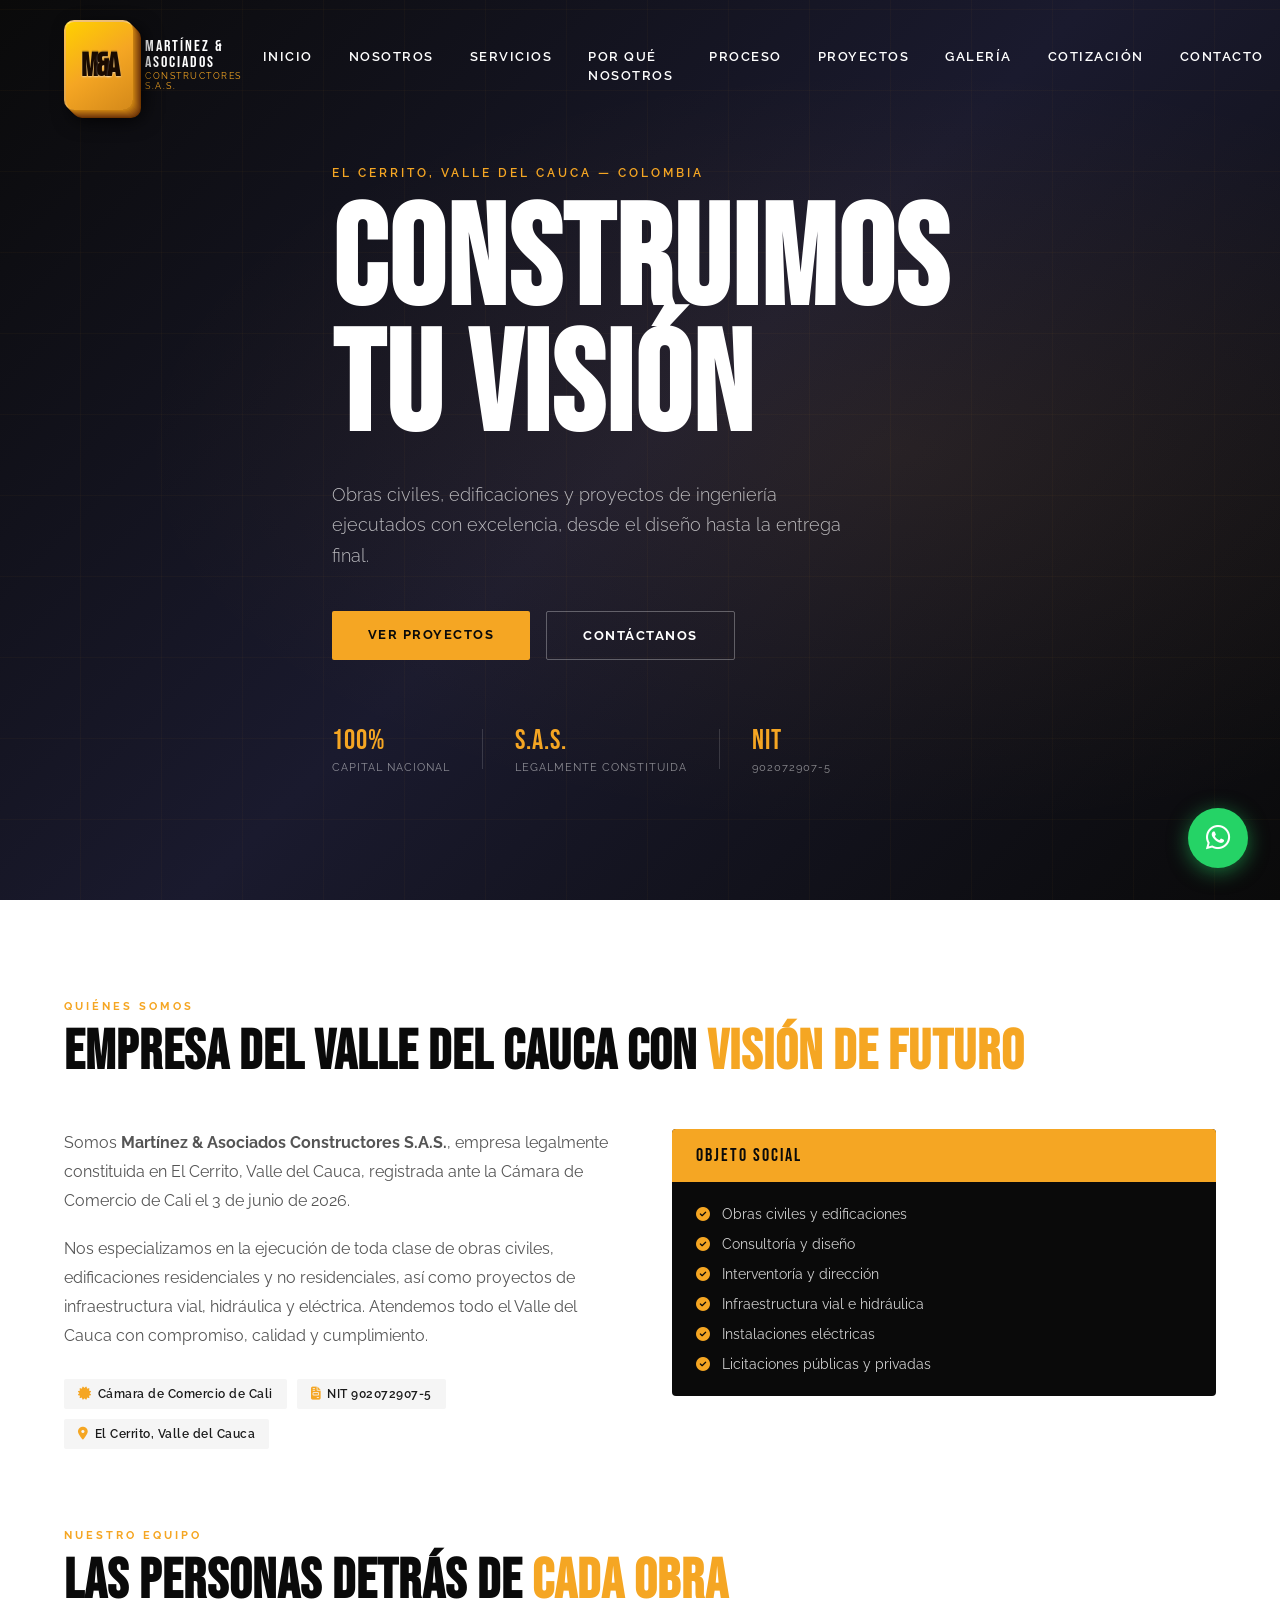
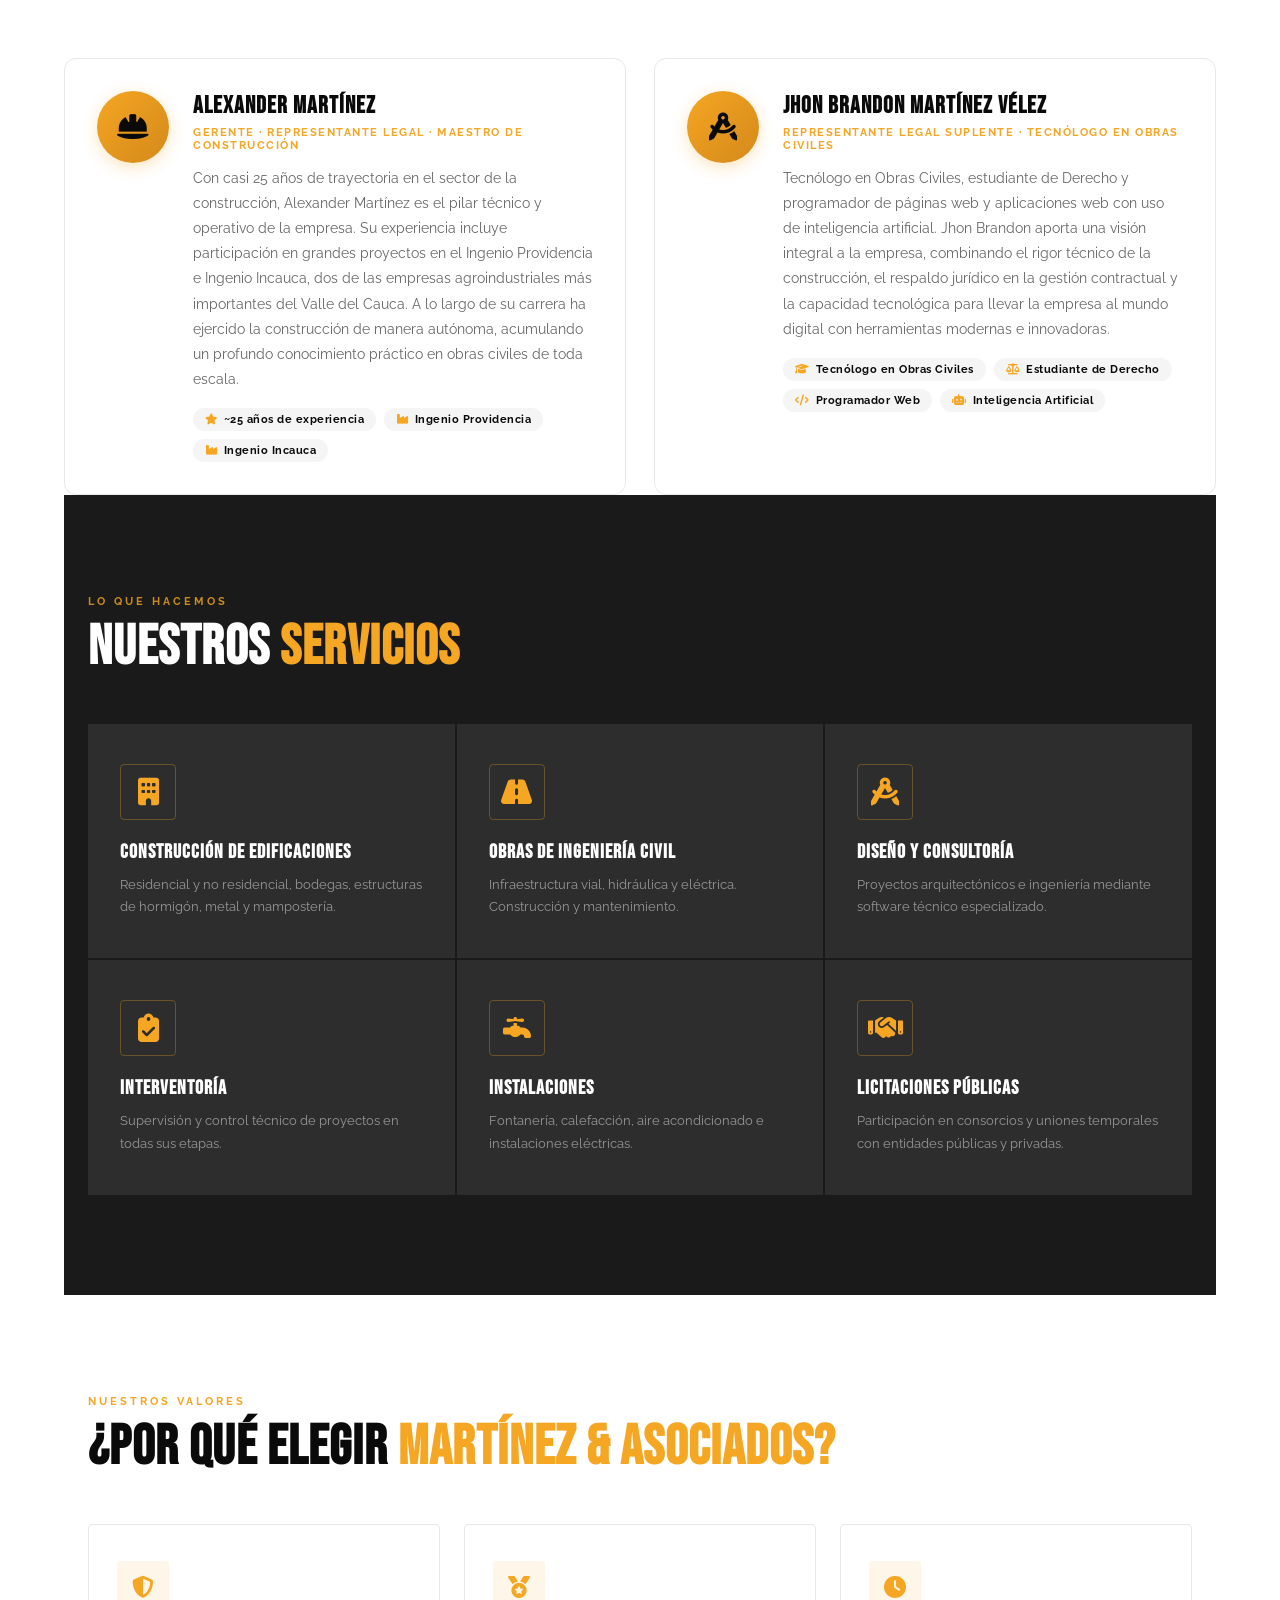
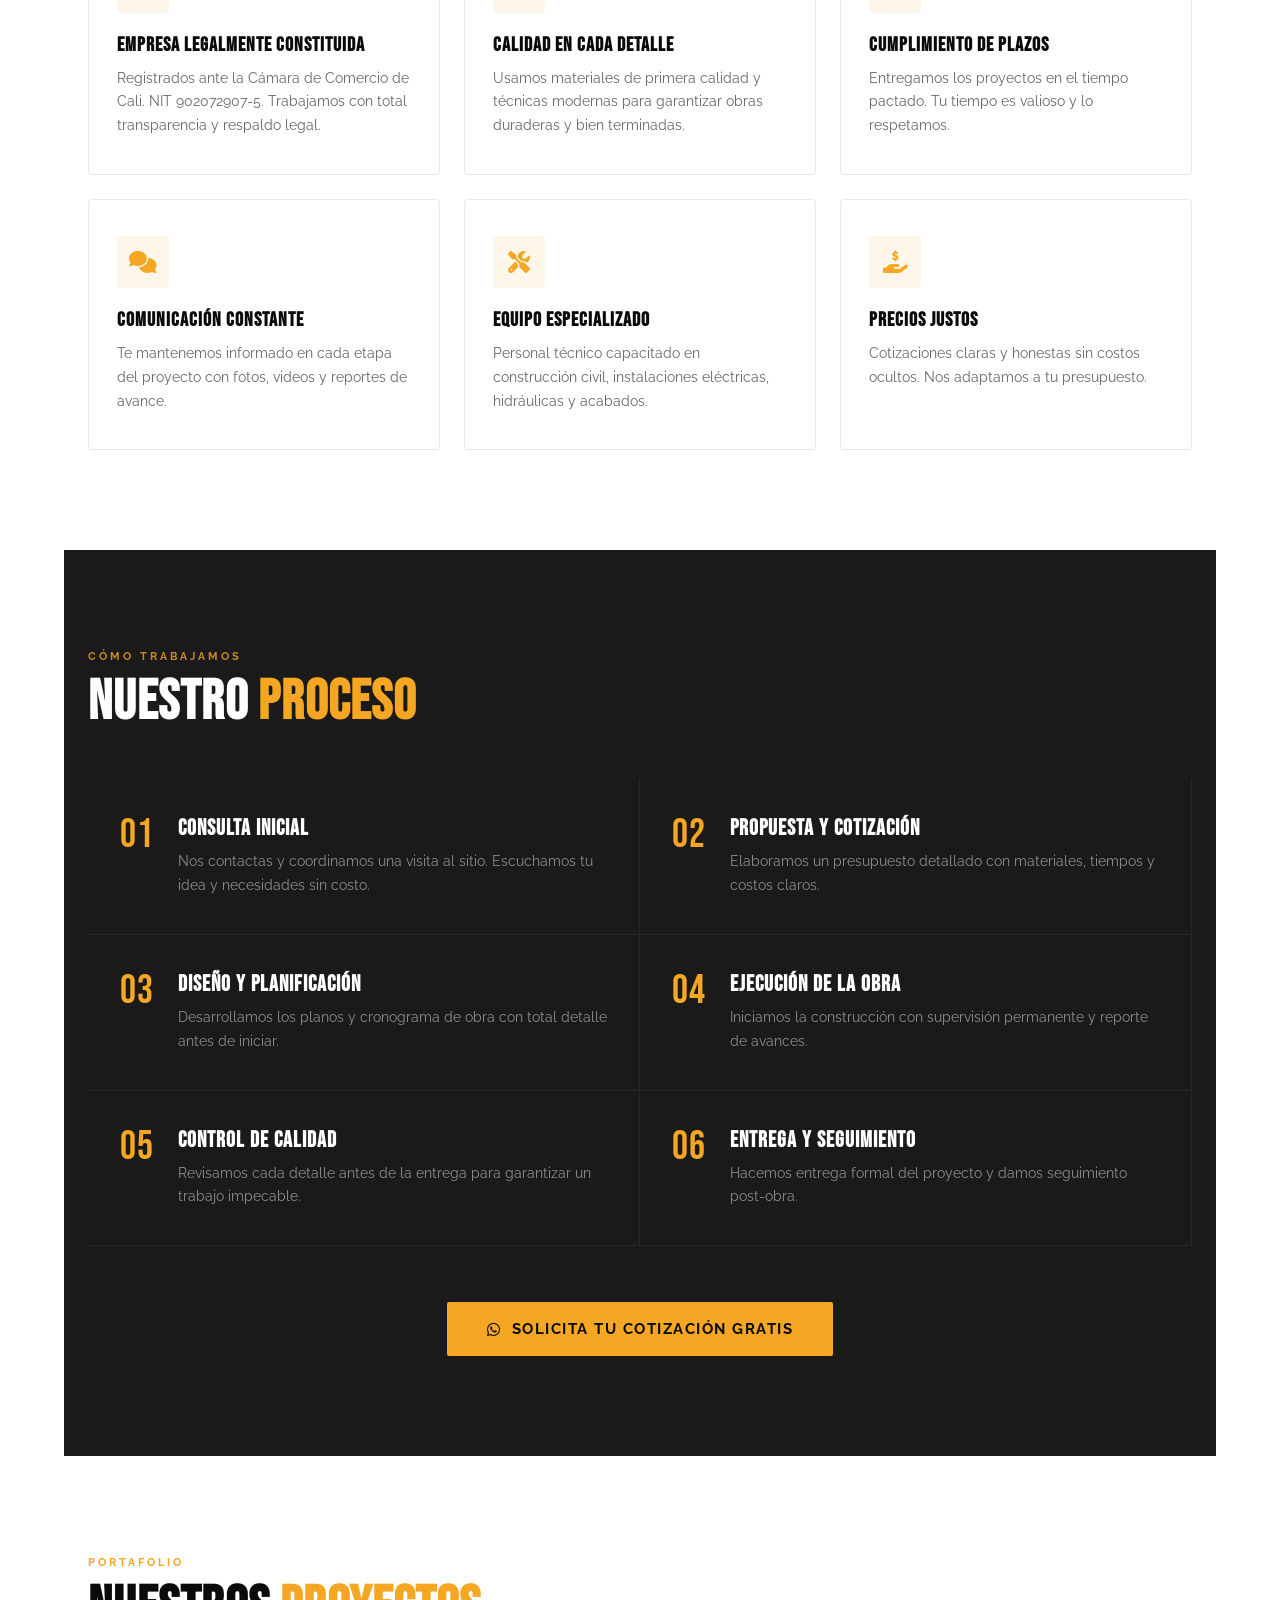
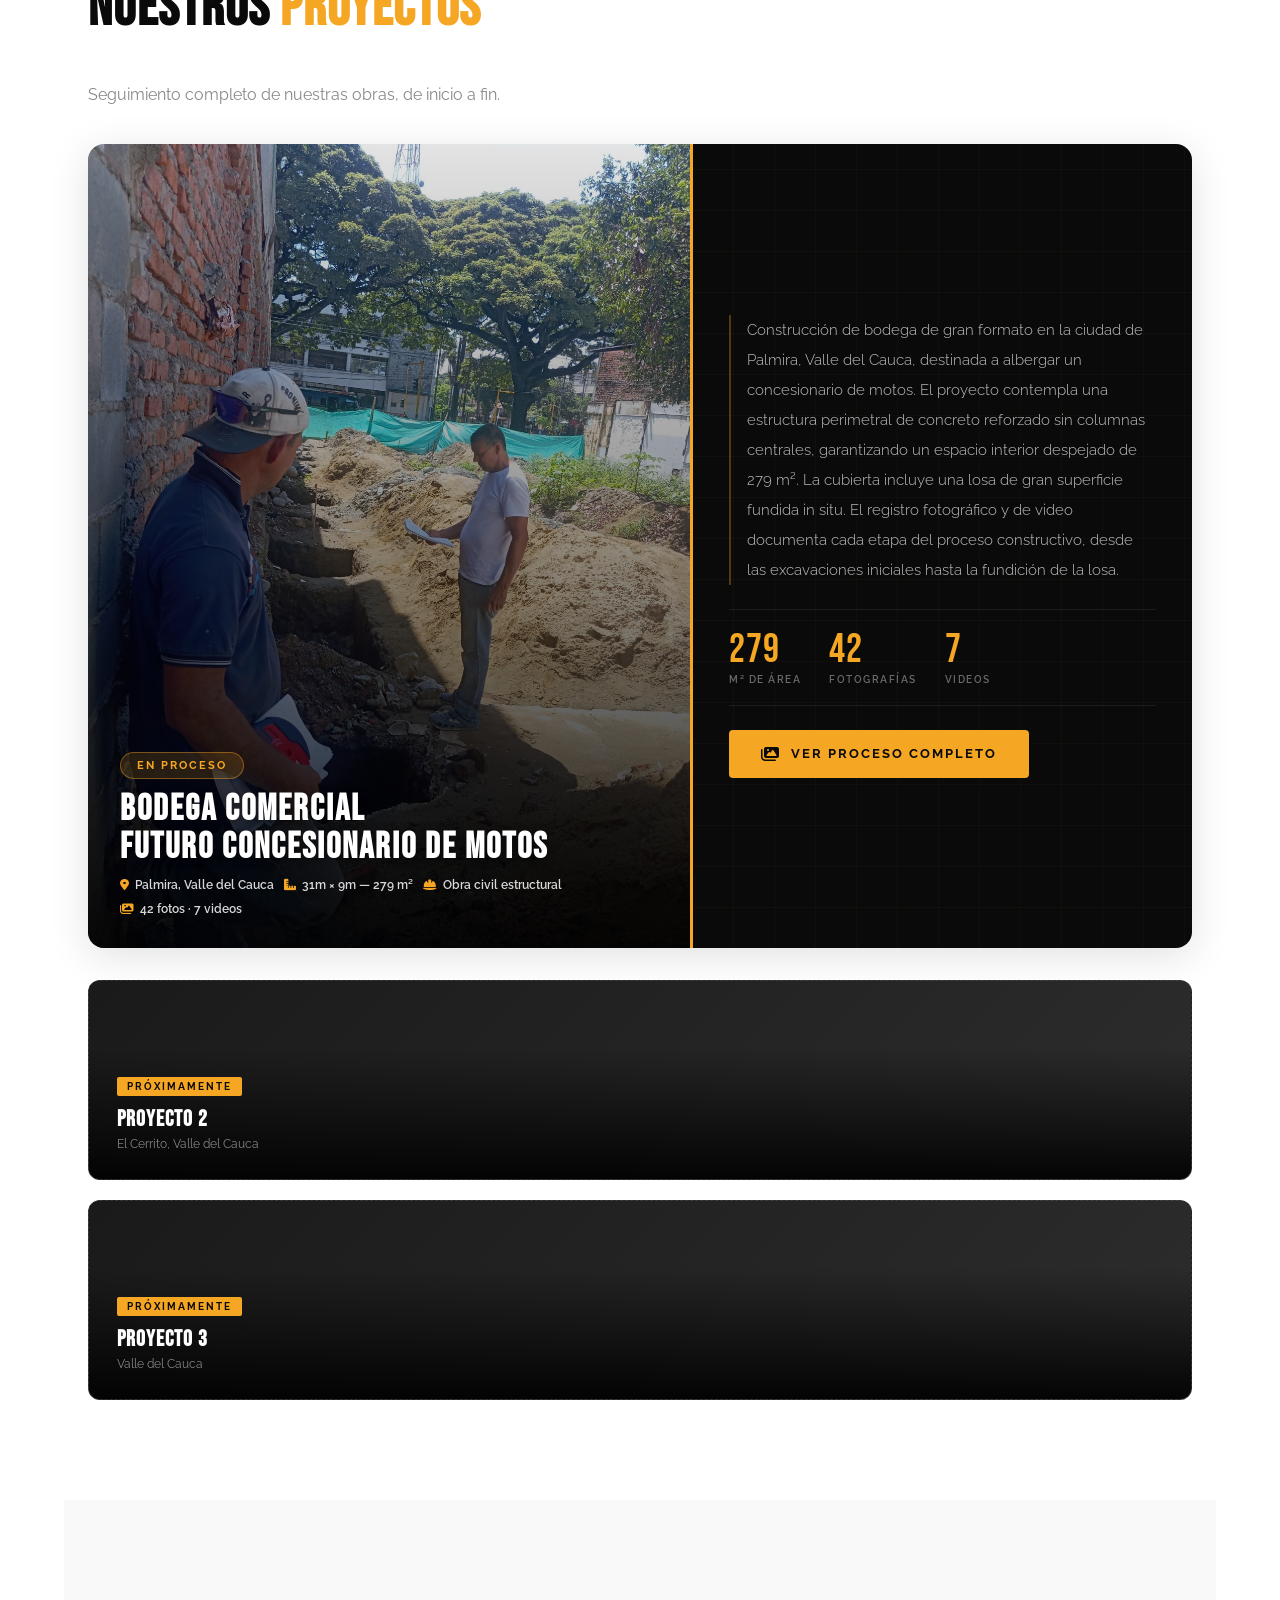
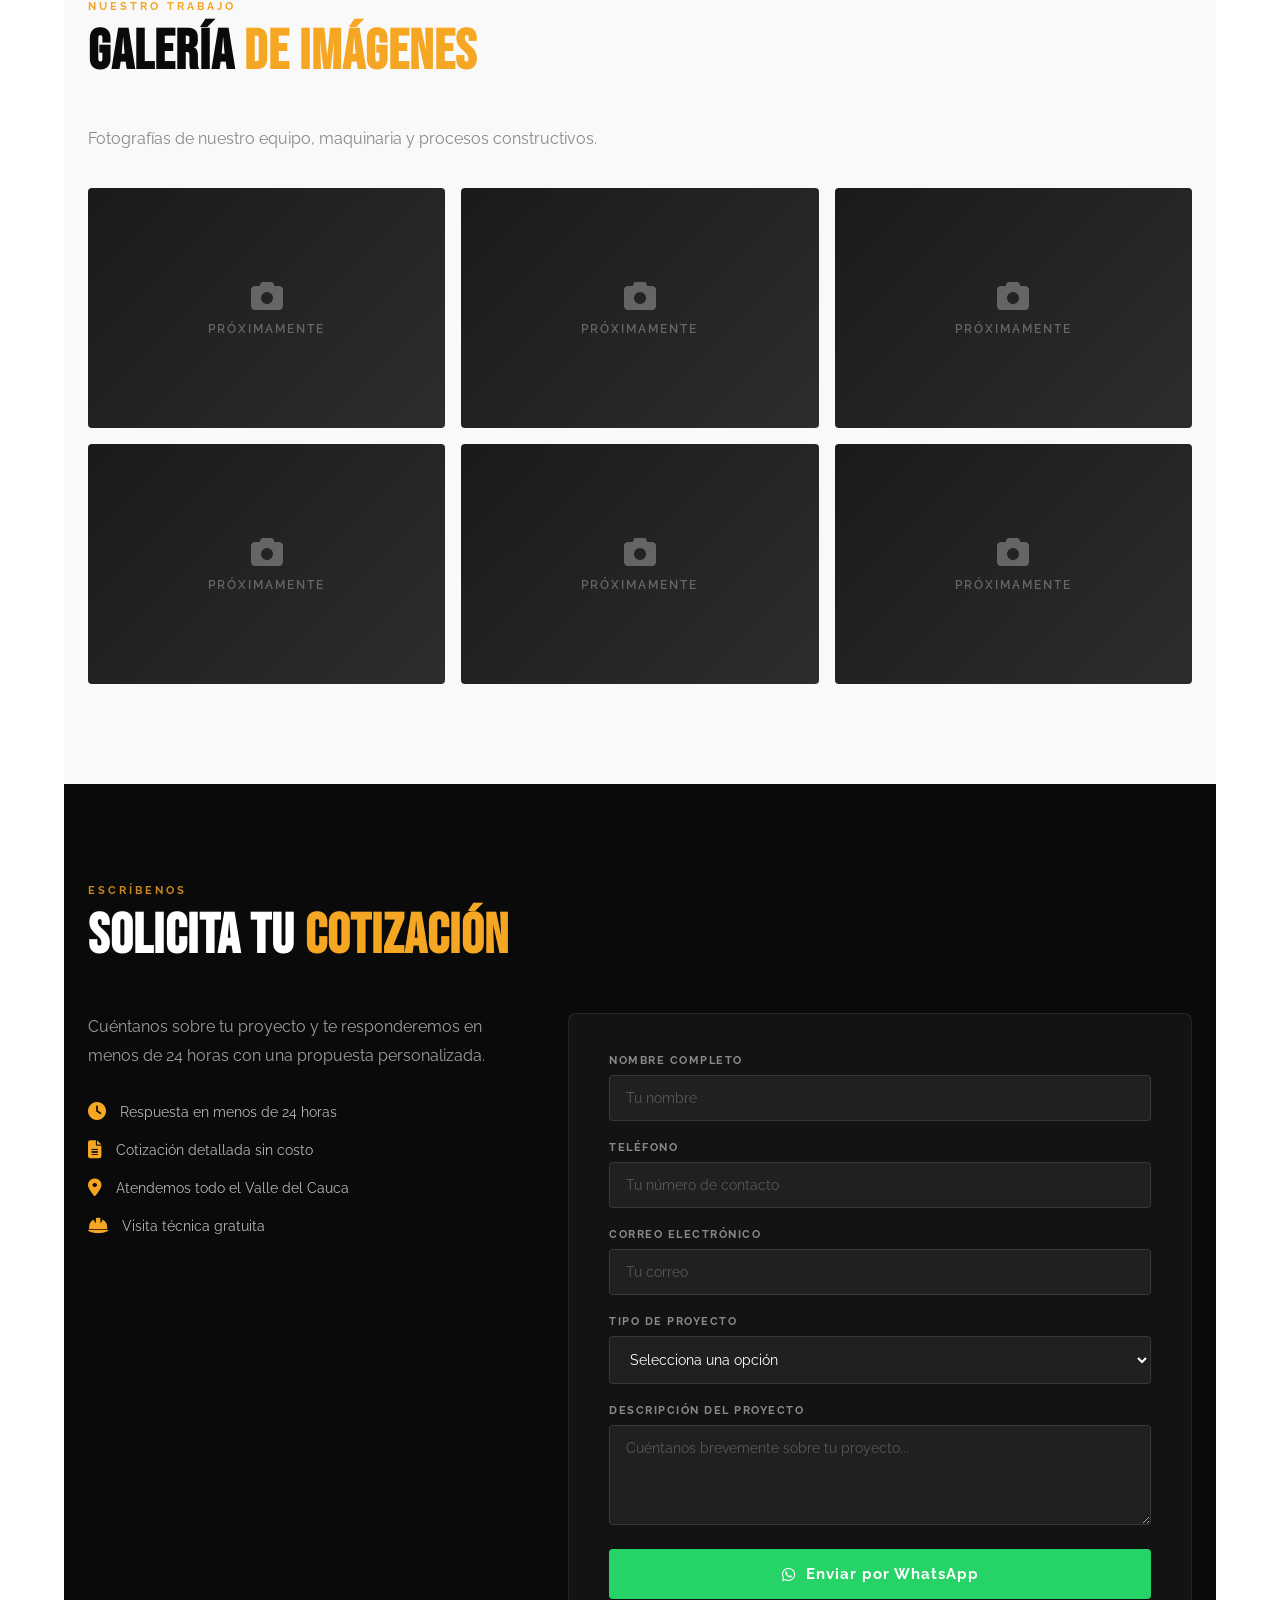
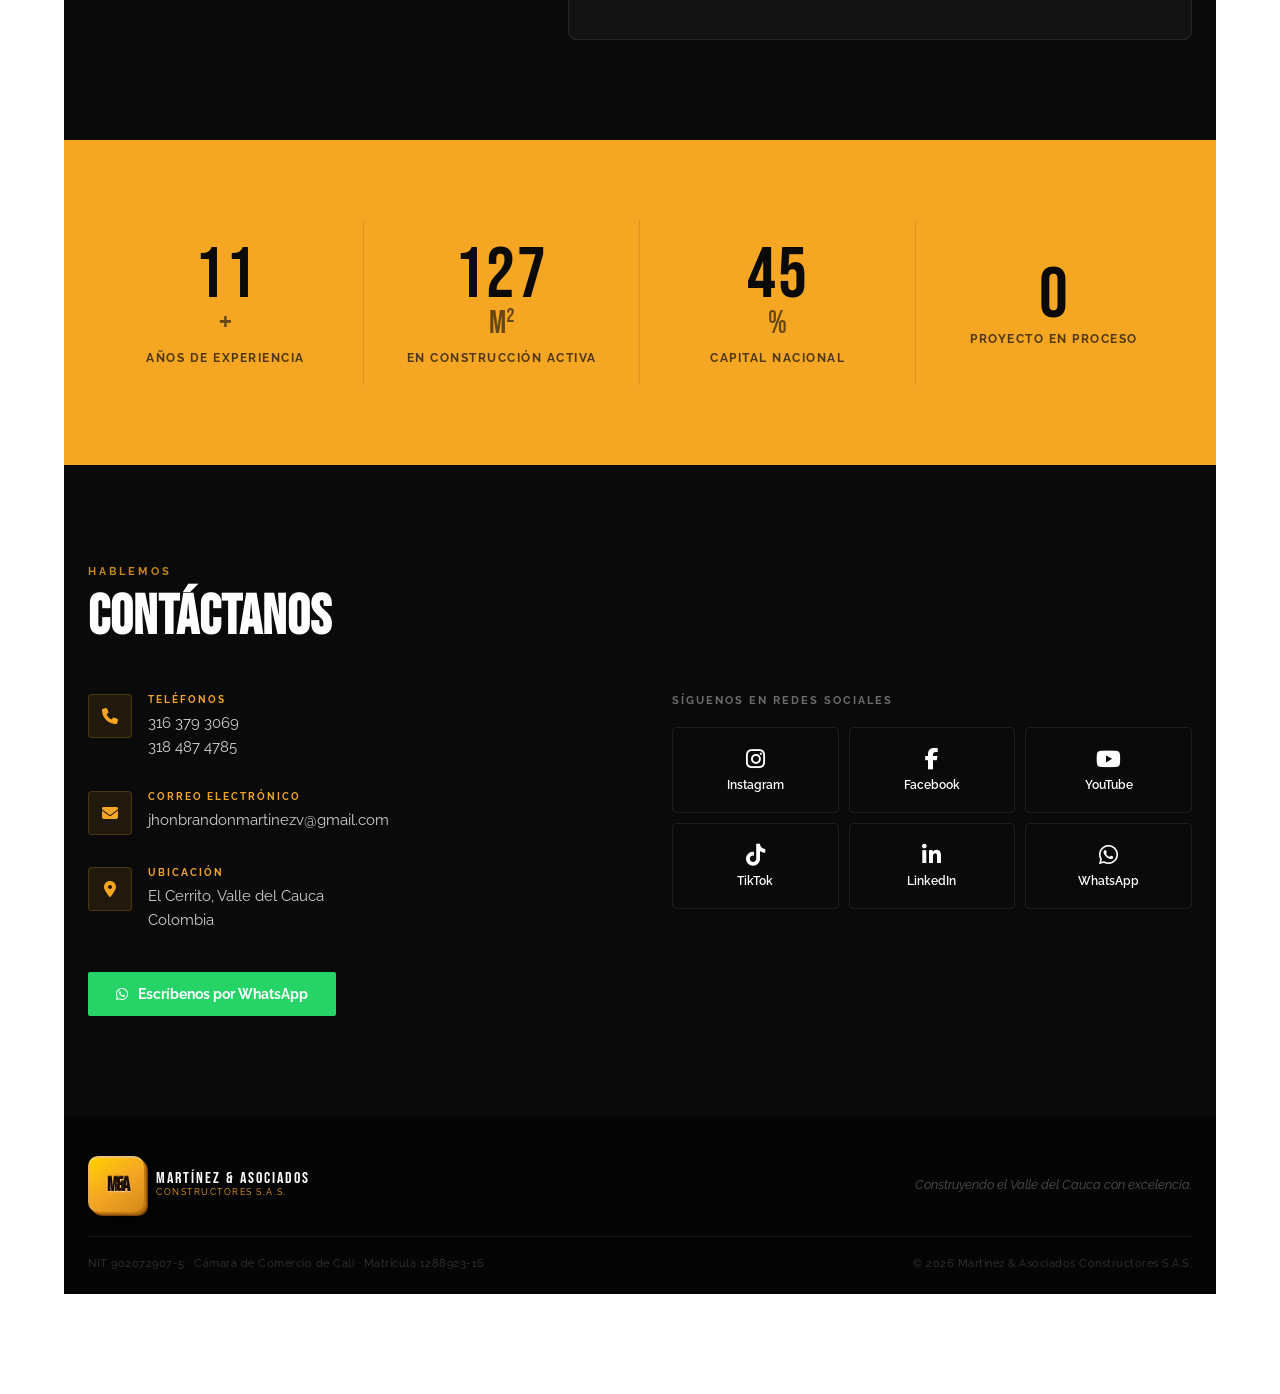
==== commit 19c99707: "Contador animado, botón volver arriba y sección equipo" ====
--- a/index.html
+++ b/index.html
@@ -448,6 +448,34 @@
     </div>
   </section>
 
+  <!-- CONTADOR -->
+  <section class="contador" id="contador">
+    <div class="container">
+      <div class="contador-grid">
+        <div class="contador-item">
+          <span class="contador-num" data-target="25">0</span>
+          <span class="contador-plus">+</span>
+          <span class="contador-label">Años de experiencia</span>
+        </div>
+        <div class="contador-item">
+          <span class="contador-num" data-target="279">0</span>
+          <span class="contador-plus">m²</span>
+          <span class="contador-label">En construcción activa</span>
+        </div>
+        <div class="contador-item">
+          <span class="contador-num" data-target="100">0</span>
+          <span class="contador-plus">%</span>
+          <span class="contador-label">Capital nacional</span>
+        </div>
+        <div class="contador-item">
+          <span class="contador-num" data-target="1">0</span>
+          <span class="contador-plus"></span>
+          <span class="contador-label">Proyecto en proceso</span>
+        </div>
+      </div>
+    </div>
+  </section>
+
   <!-- CONTACTO -->
   <section class="contacto" id="contacto">
     <div class="container">
@@ -519,6 +547,11 @@
     </div>
   </footer>
 
+  <!-- BOTÓN VOLVER ARRIBA -->
+  <button class="back-to-top" id="backToTop" aria-label="Volver arriba">
+    <i class="fas fa-chevron-up"></i>
+  </button>
+
   <!-- BOTÓN FLOTANTE WHATSAPP -->
   <a href="https://wa.me/573163793069?text=Hola,%20quiero%20solicitar%20información%20sobre%20sus%20servicios" target="_blank" class="whatsapp-float" aria-label="Escríbenos por WhatsApp">
     <i class="fab fa-whatsapp"></i>
--- a/css/styles.css
+++ b/css/styles.css
@@ -1321,4 +1321,108 @@
   .pd-thumbnails { grid-template-columns: repeat(4, 1fr); }
   .pd-contenido { padding: 20px; }
   .pd-portada-overlay h3 { font-size: 26px; }
+}
+
+/* ===== MAPA ===== */
+.mapa-container {
+  margin-top: 48px;
+  border-radius: 12px;
+  overflow: hidden;
+  border: 1px solid rgba(255,255,255,0.08);
+}
+.mapa-header {
+  background: var(--amarillo);
+  color: var(--negro);
+  padding: 12px 20px;
+  display: flex;
+  align-items: center;
+  gap: 10px;
+  font-size: 13px;
+  font-weight: 700;
+  letter-spacing: 1px;
+  text-transform: uppercase;
+}
+.mapa-header i { font-size: 16px; }
+
+/* ===== CONTADOR ===== */
+.contador {
+  padding: 80px 0;
+  background: var(--amarillo);
+}
+.contador-grid {
+  display: grid;
+  grid-template-columns: repeat(4, 1fr);
+  gap: 0;
+}
+.contador-item {
+  display: flex;
+  flex-direction: column;
+  align-items: center;
+  justify-content: center;
+  padding: 20px;
+  border-right: 1px solid rgba(0,0,0,0.1);
+  text-align: center;
+}
+.contador-item:last-child { border-right: none; }
+.contador-num {
+  font-family: 'Bebas Neue', sans-serif;
+  font-size: 72px;
+  color: var(--negro);
+  line-height: 1;
+  letter-spacing: 2px;
+}
+.contador-plus {
+  font-family: 'Bebas Neue', sans-serif;
+  font-size: 32px;
+  color: var(--negro);
+  opacity: 0.6;
+  margin-top: -8px;
+}
+.contador-label {
+  font-size: 12px;
+  font-weight: 700;
+  color: var(--negro);
+  opacity: 0.7;
+  text-transform: uppercase;
+  letter-spacing: 1.5px;
+  margin-top: 8px;
+}
+
+/* ===== BOTÓN VOLVER ARRIBA ===== */
+.back-to-top {
+  position: fixed;
+  bottom: 100px;
+  right: 32px;
+  z-index: 9998;
+  width: 44px; height: 44px;
+  background: var(--negro);
+  border: 1px solid rgba(255,255,255,0.2);
+  border-radius: 50%;
+  color: var(--blanco);
+  font-size: 16px;
+  cursor: pointer;
+  display: flex;
+  align-items: center;
+  justify-content: center;
+  transition: all 0.3s;
+  opacity: 0;
+  transform: translateY(20px);
+  pointer-events: none;
+}
+.back-to-top.visible {
+  opacity: 1;
+  transform: translateY(0);
+  pointer-events: all;
+}
+.back-to-top:hover {
+  background: var(--amarillo);
+  color: var(--negro);
+  border-color: var(--amarillo);
+  transform: translateY(-3px);
+}
+
+@media (max-width: 600px) {
+  .contador-grid { grid-template-columns: repeat(2, 1fr); }
+  .contador-item { border-bottom: 1px solid rgba(0,0,0,0.1); }
+  .back-to-top { bottom: 90px; right: 20px; }
 }
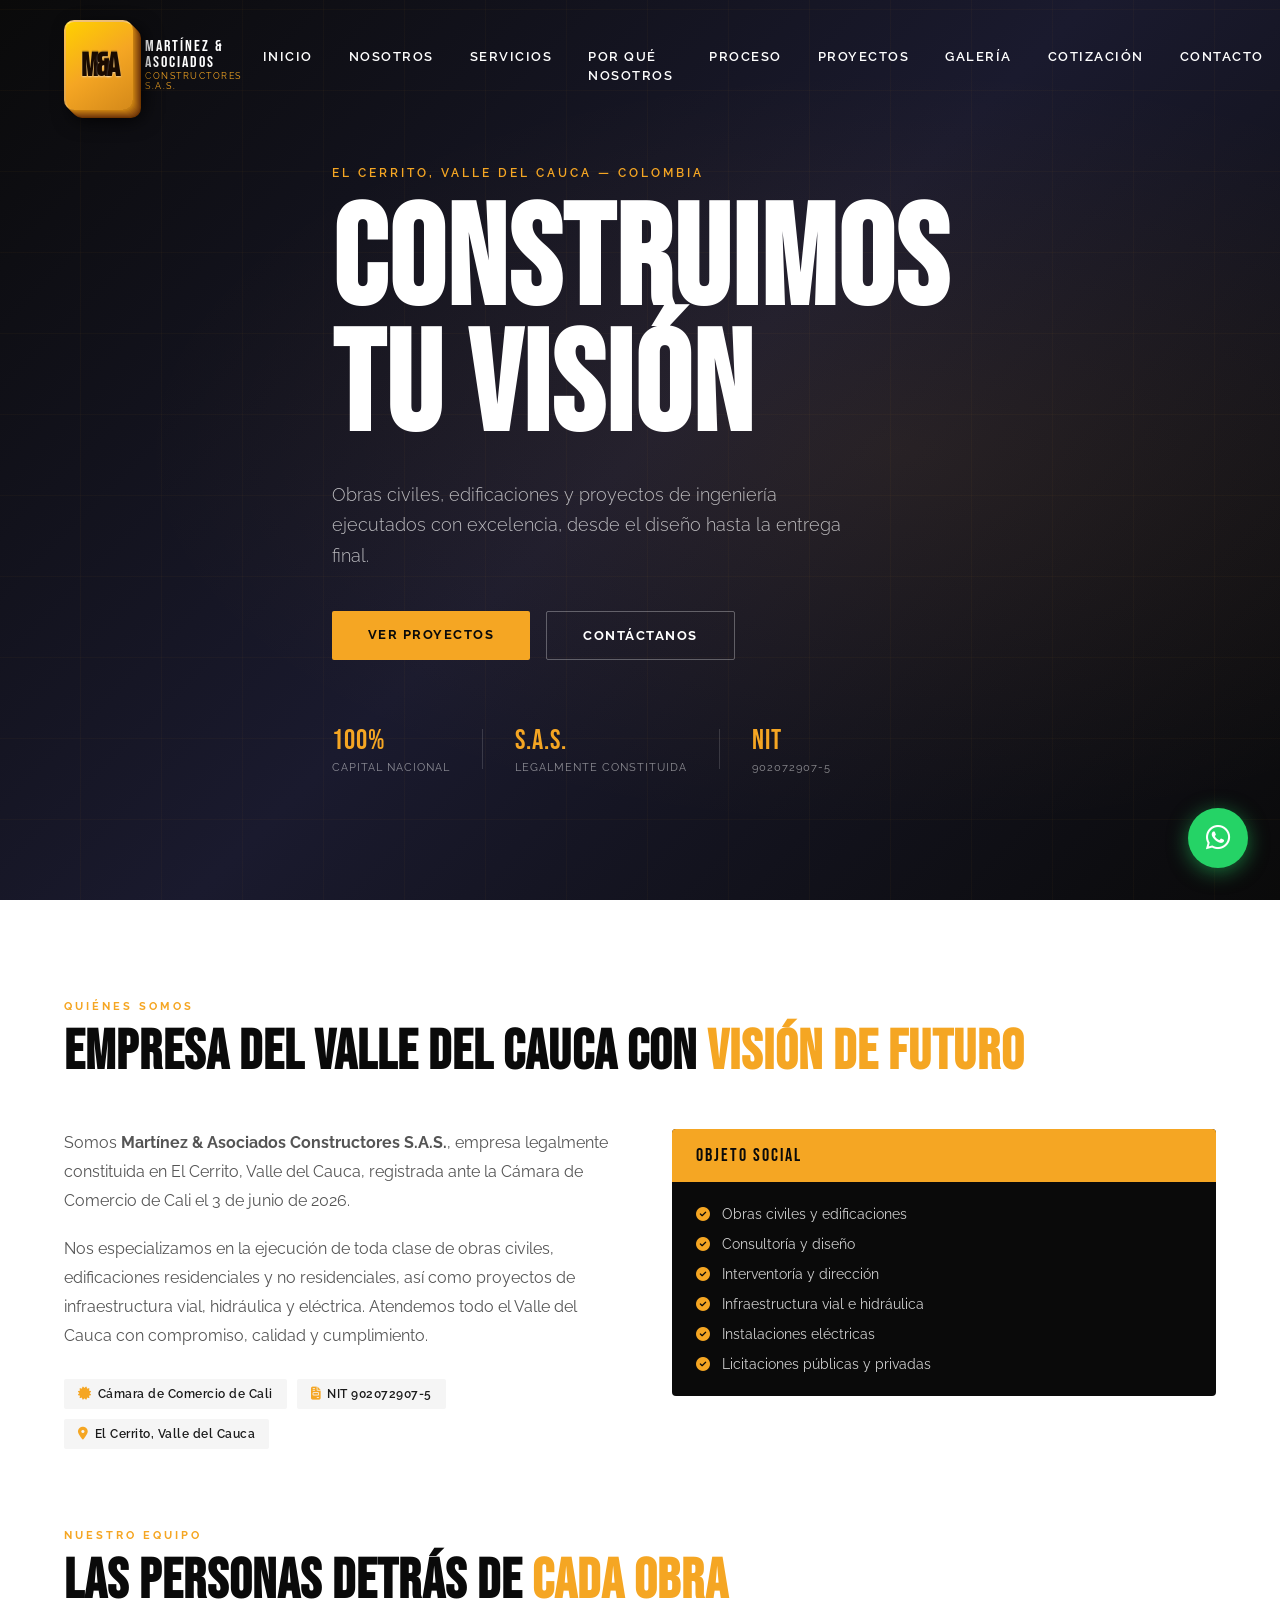
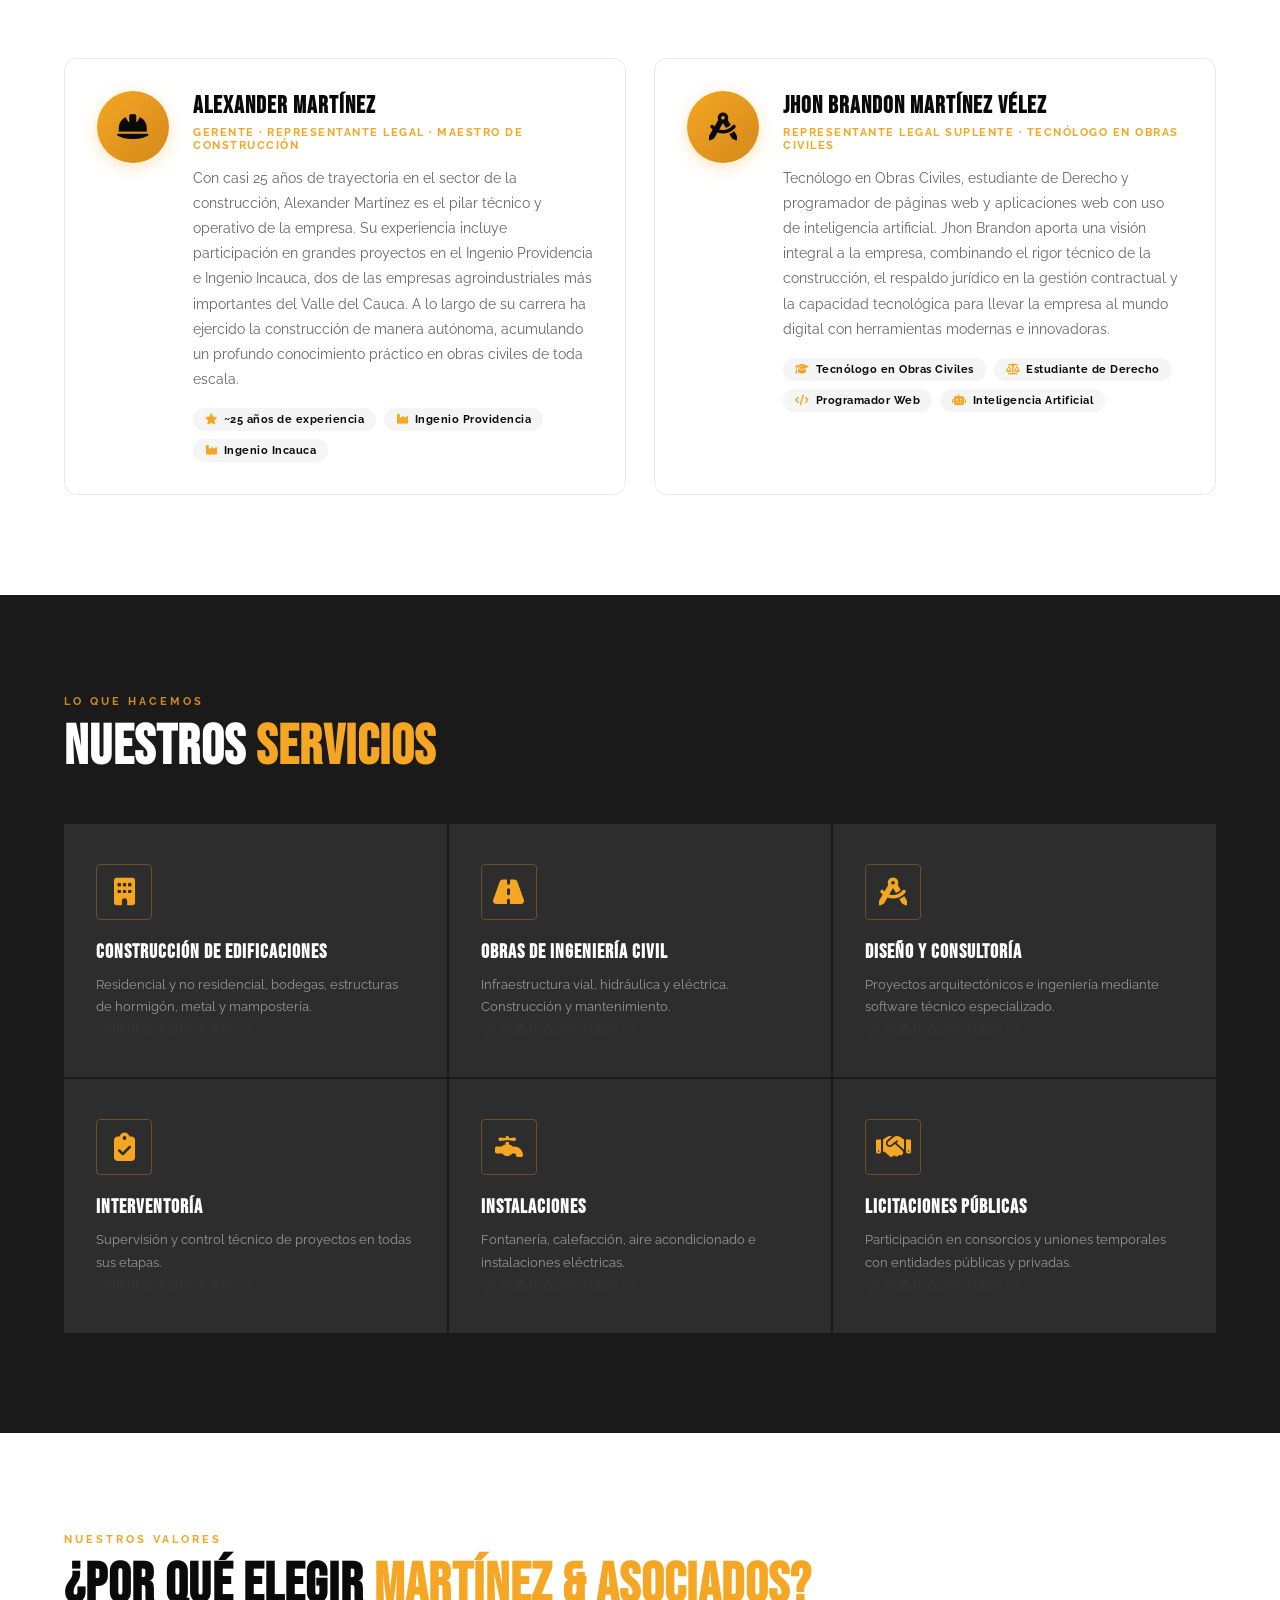
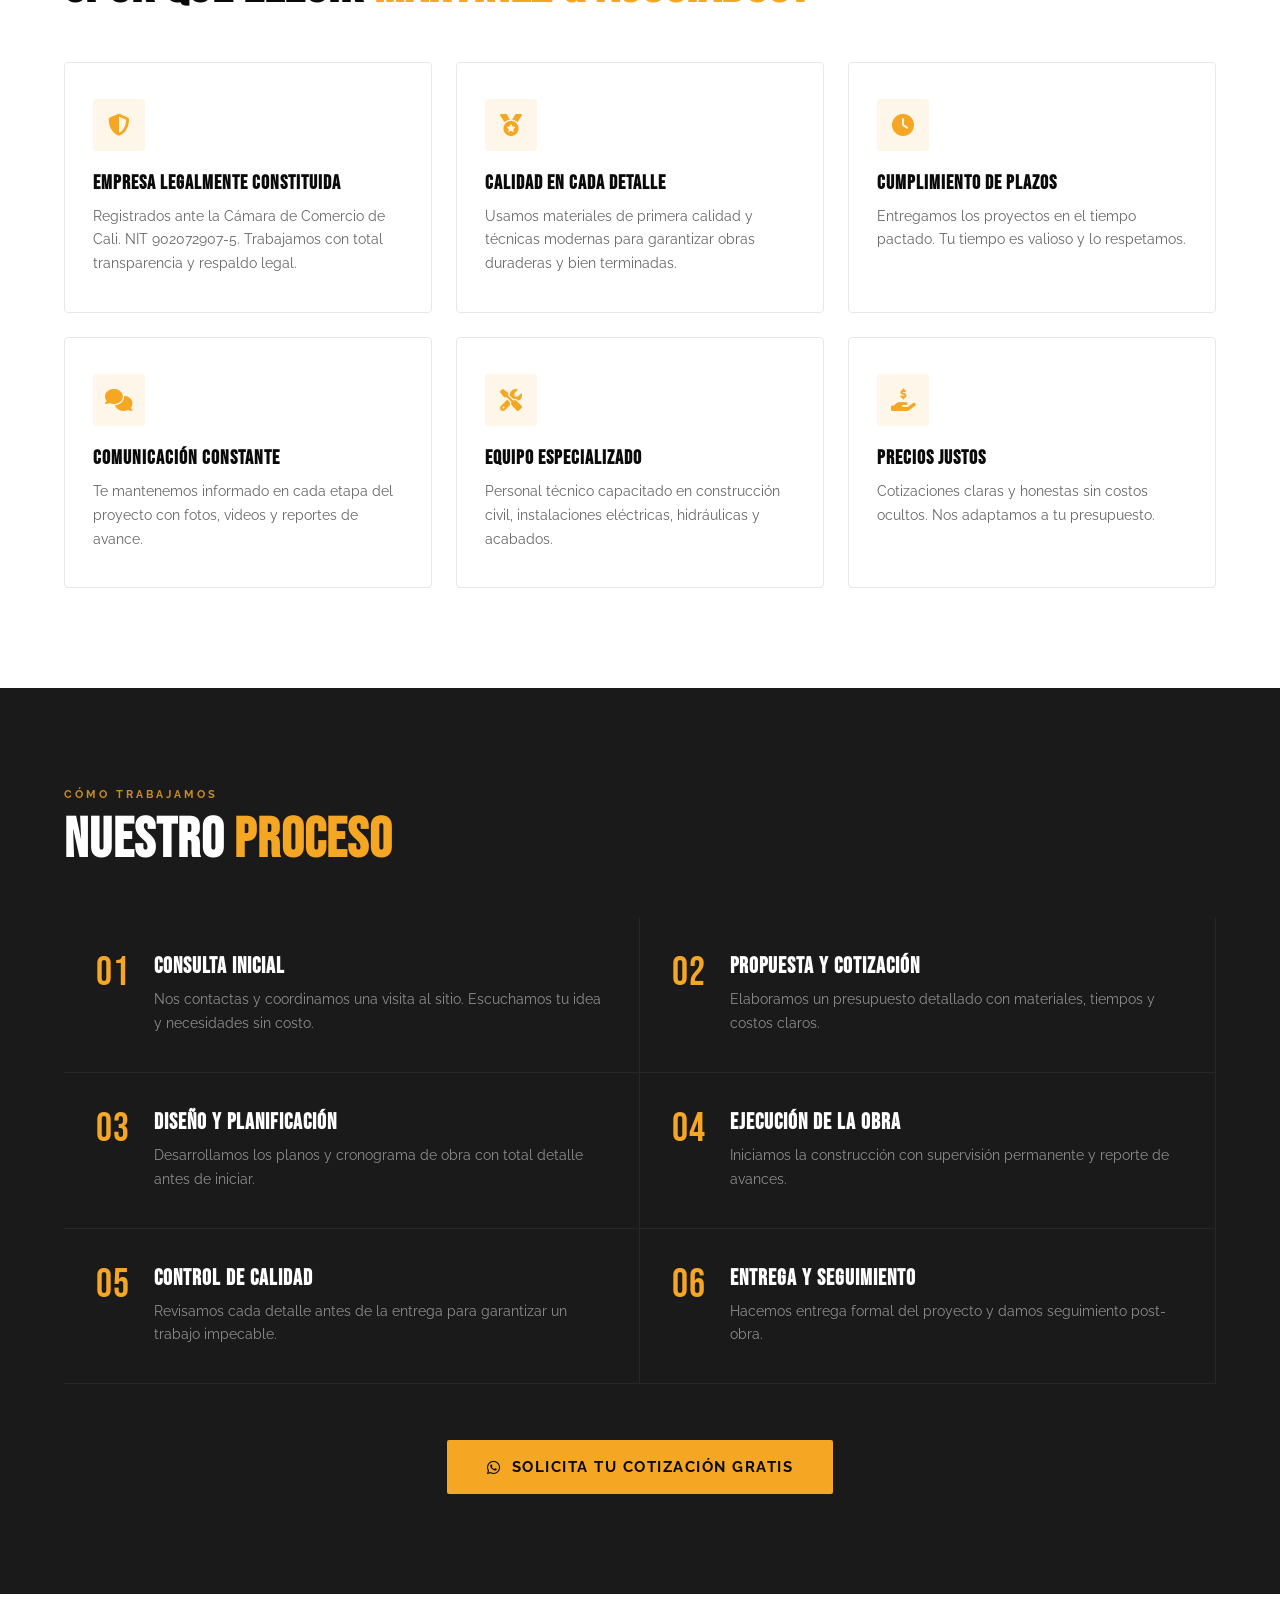
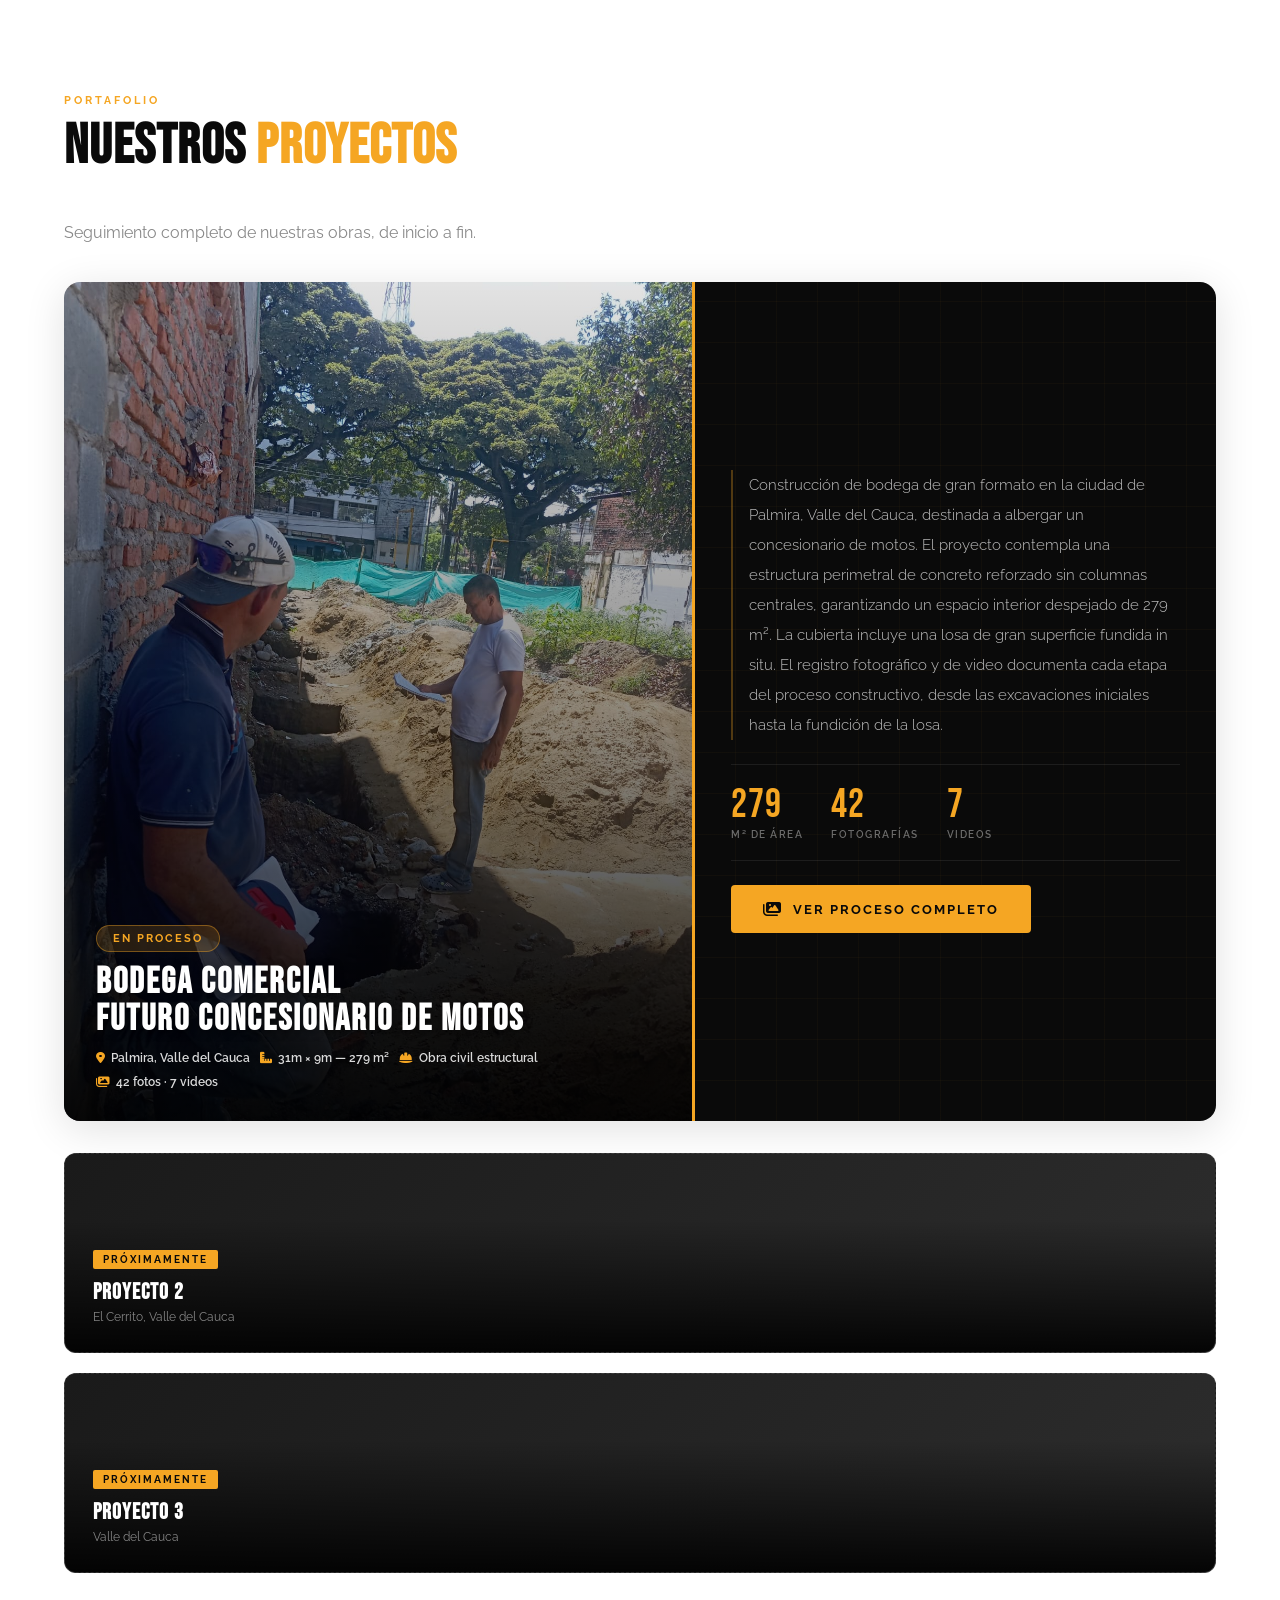
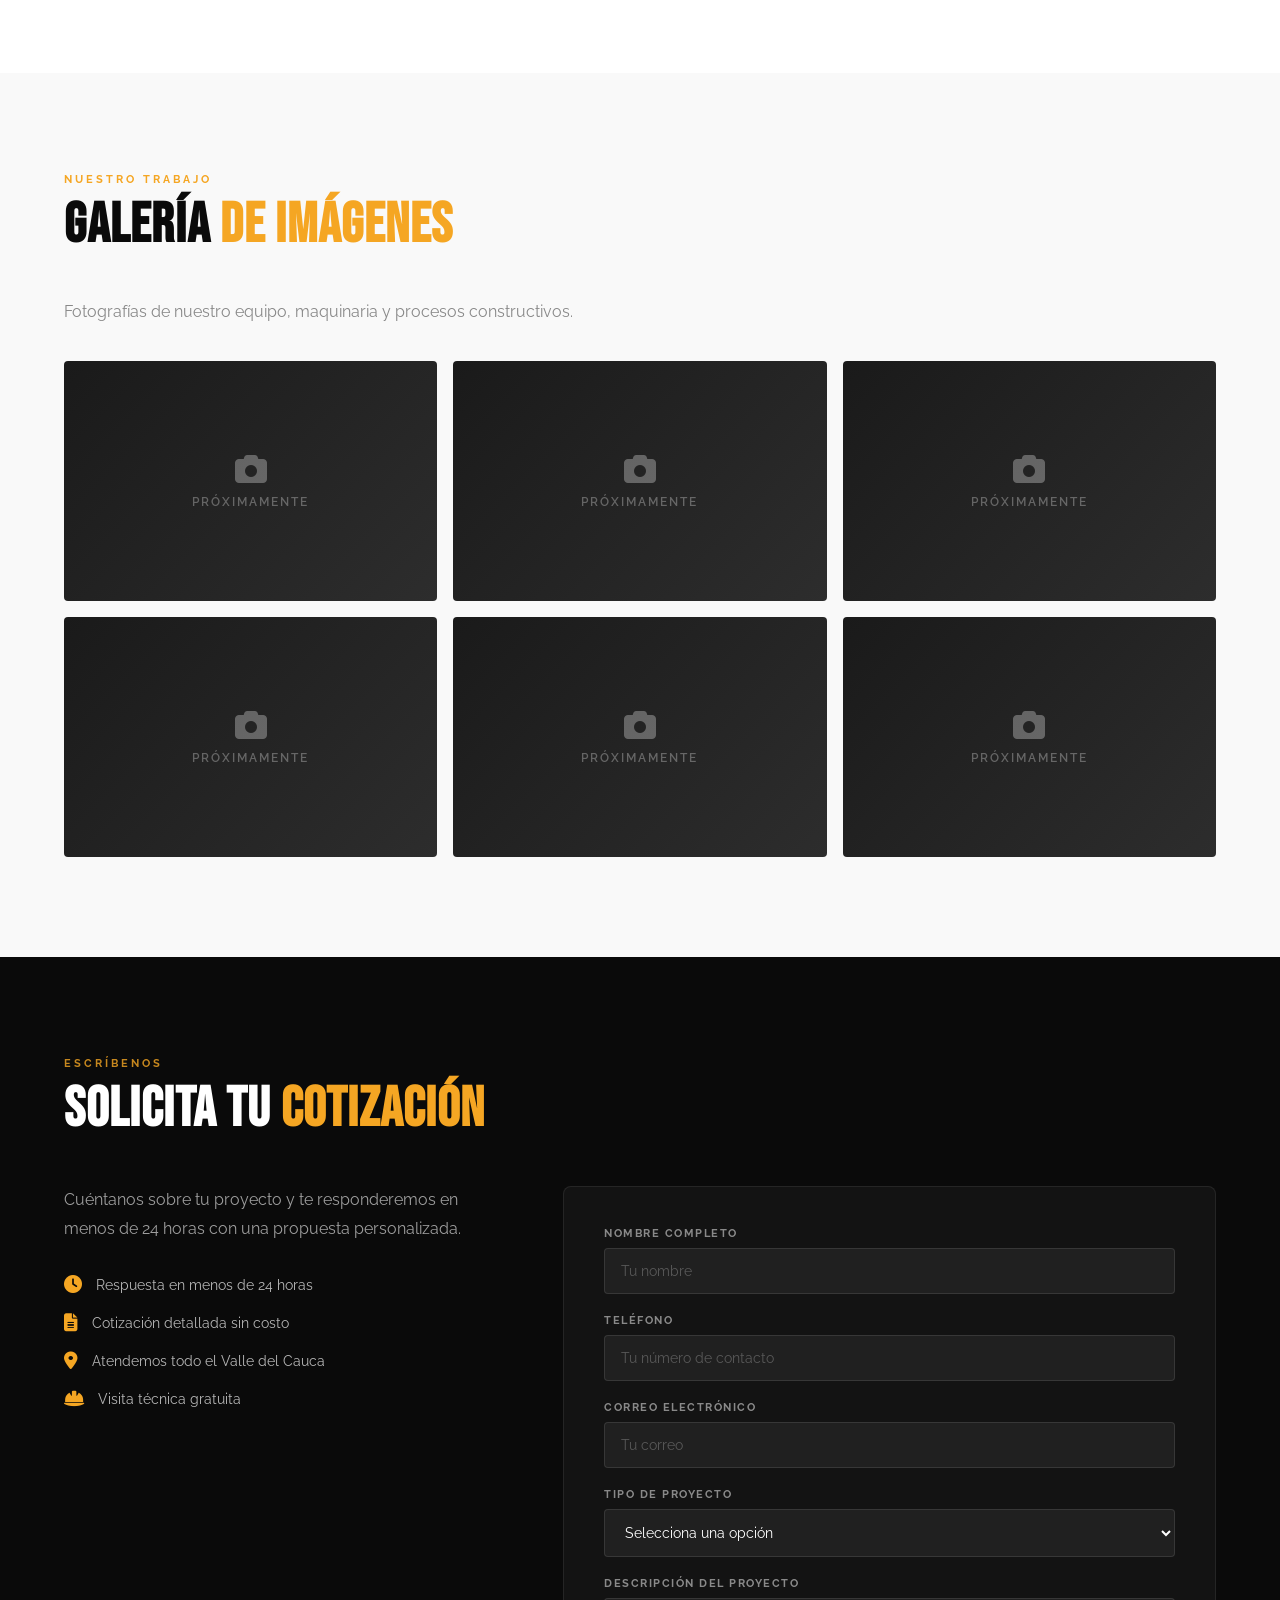
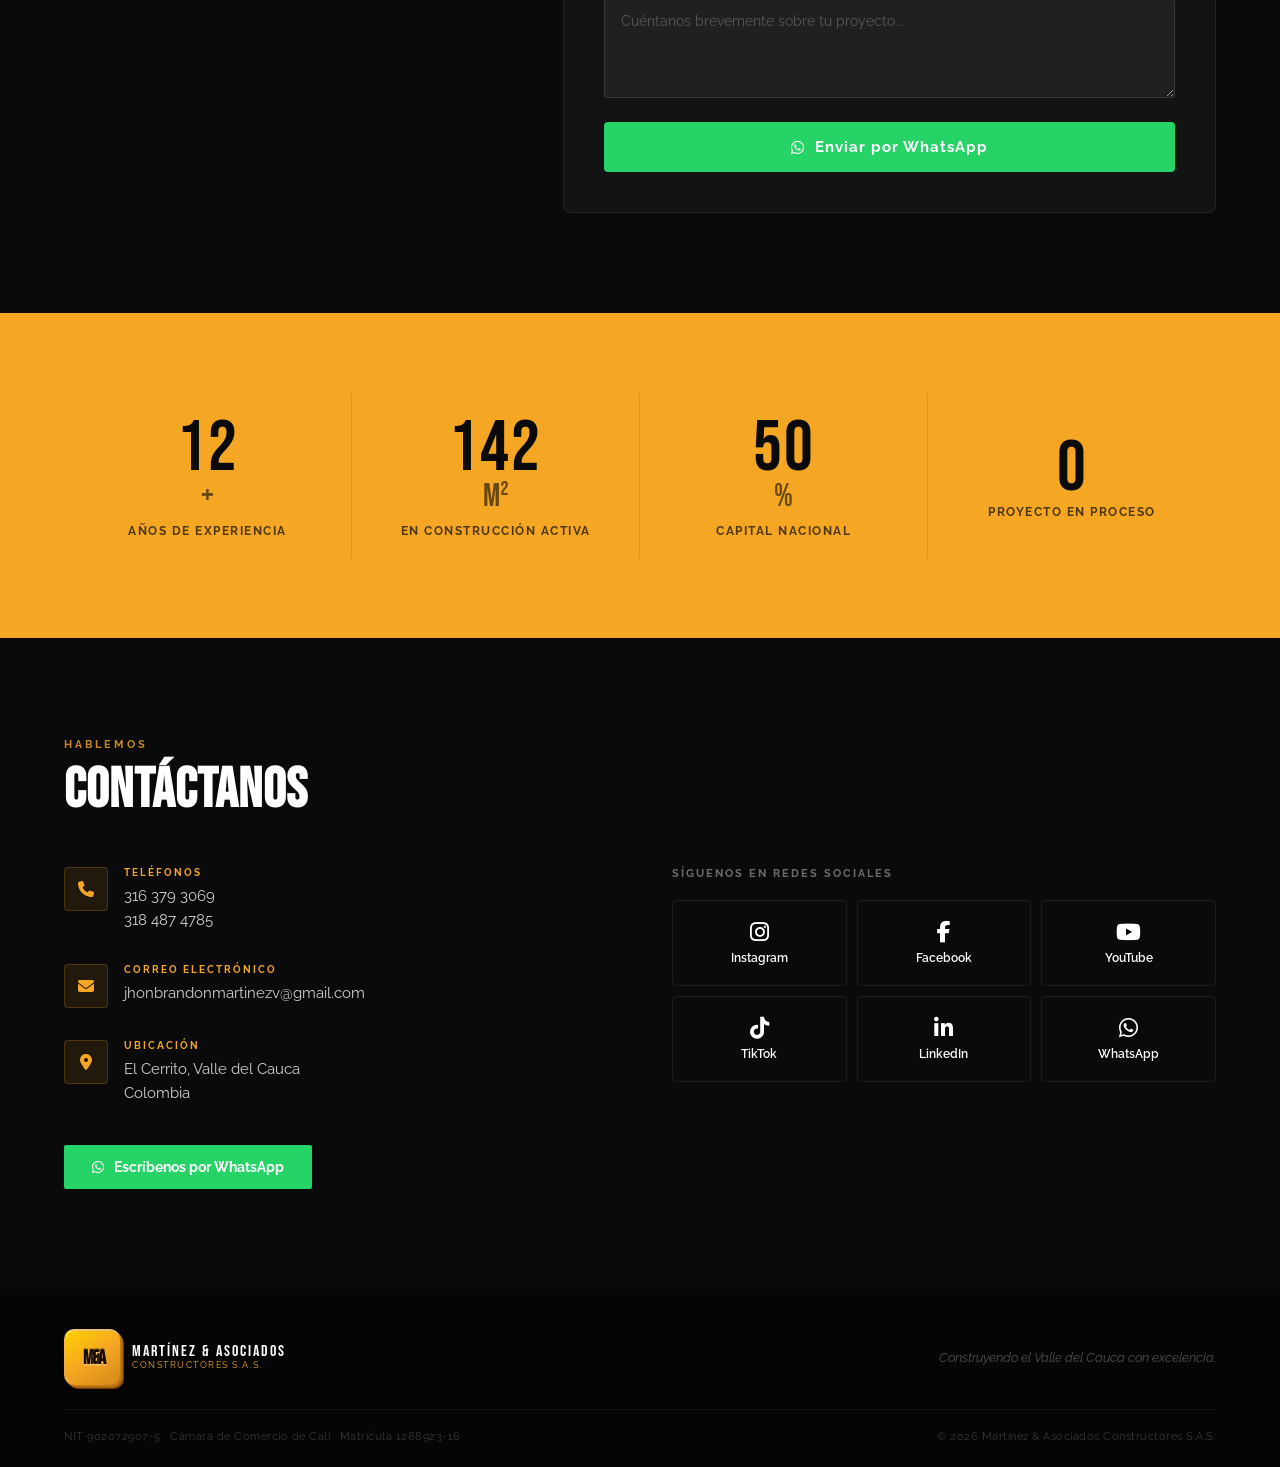
==== commit 9f1c7c59: "Contador animado, botón volver arriba y sección equipo" ====
--- a/index.html
+++ b/index.html
@@ -4,24 +4,16 @@
   <meta charset="UTF-8">
   <meta name="viewport" content="width=device-width, initial-scale=1.0">
   <title>Martínez & Asociados Constructores S.A.S. | El Cerrito, Valle del Cauca</title>
-
-  <!-- FAVICON -->
   <link rel="icon" type="image/svg+xml" href="data:image/svg+xml,<svg xmlns='http://www.w3.org/2000/svg' viewBox='0 0 100 100'><rect width='100' height='100' rx='12' fill='%23F5A623'/><text y='72' x='50' text-anchor='middle' font-family='Arial Black' font-weight='900' font-size='52' fill='%230A0A0A'>M%26A</text></svg>">
-
-  <!-- SEO -->
   <meta name="description" content="Martínez & Asociados Constructores S.A.S. — Empresa de construcción en El Cerrito, Valle del Cauca. Obras civiles, edificaciones, instalaciones eléctricas e hidráulicas. NIT 902072907-5.">
   <meta name="keywords" content="constructores El Cerrito, obras civiles Valle del Cauca, construcción Palmira, empresa constructora Cali, edificaciones Valle del Cauca, interventoría construcción, maestro de obras Valle del Cauca">
   <meta name="author" content="Martínez & Asociados Constructores S.A.S.">
   <meta name="robots" content="index, follow">
-
-  <!-- OPEN GRAPH (para redes sociales) -->
   <meta property="og:title" content="Martínez & Asociados Constructores S.A.S.">
   <meta property="og:description" content="Empresa de construcción en El Cerrito, Valle del Cauca. Obras civiles, edificaciones y proyectos de ingeniería ejecutados con excelencia.">
   <meta property="og:type" content="website">
   <meta property="og:image" content="img/proyecto-bodega-palmira/foto1.jpg">
   <meta property="og:locale" content="es_CO">
-
-  <!-- GOOGLE SEARCH CONSOLE verificación futura -->
   <meta name="geo.region" content="CO-VAC">
   <meta name="geo.placename" content="El Cerrito, Valle del Cauca, Colombia">
   <link rel="stylesheet" href="css/styles.css">
@@ -81,7 +73,7 @@
   </section>
 
   <!-- NOSOTROS -->
-  <section class="nosotros" id="nosotros">
+  <section class="nosotros fade-in" id="nosotros">
     <div class="container">
       <div class="section-tag">Quiénes somos</div>
       <h2 class="section-title">Empresa del Valle del Cauca con <span class="highlight">visión de futuro</span></h2>
@@ -117,9 +109,7 @@
       </div>
       <div class="equipo-grid">
         <div class="equipo-card">
-          <div class="eq-avatar">
-            <i class="fas fa-hard-hat"></i>
-          </div>
+          <div class="eq-avatar"><i class="fas fa-hard-hat"></i></div>
           <div class="eq-info">
             <h3>Alexander Martínez</h3>
             <span class="eq-cargo">Gerente · Representante Legal · Maestro de Construcción</span>
@@ -132,9 +122,7 @@
           </div>
         </div>
         <div class="equipo-card">
-          <div class="eq-avatar">
-            <i class="fas fa-drafting-compass"></i>
-          </div>
+          <div class="eq-avatar"><i class="fas fa-drafting-compass"></i></div>
           <div class="eq-info">
             <h3>Jhon Brandon Martínez Vélez</h3>
             <span class="eq-cargo">Representante Legal Suplente · Tecnólogo en Obras Civiles</span>
@@ -148,49 +136,57 @@
           </div>
         </div>
       </div>
+    </div>
+  </section>
 
   <!-- SERVICIOS -->
-  <section class="servicios" id="servicios">
+  <section class="servicios fade-in" id="servicios">
     <div class="container">
       <div class="section-tag light">Lo que hacemos</div>
       <h2 class="section-title light">Nuestros <span class="highlight-light">servicios</span></h2>
       <div class="servicios-grid">
-        <div class="servicio-card">
+        <div class="servicio-card" onclick="window.open('https://wa.me/573163793069?text=Hola,%20estoy%20interesado%20en%20sus%20servicios%20de%20*Construcción%20de%20edificaciones*','_blank')" style="cursor:pointer">
           <div class="sc-icon"><i class="fas fa-building"></i></div>
           <h3>Construcción de edificaciones</h3>
           <p>Residencial y no residencial, bodegas, estructuras de hormigón, metal y mampostería.</p>
-        </div>
-        <div class="servicio-card">
+          <span class="sc-cta">Solicitar cotización →</span>
+        </div>
+        <div class="servicio-card" onclick="window.open('https://wa.me/573163793069?text=Hola,%20estoy%20interesado%20en%20sus%20servicios%20de%20*Obras%20de%20ingeniería%20civil*','_blank')" style="cursor:pointer">
           <div class="sc-icon"><i class="fas fa-road"></i></div>
           <h3>Obras de ingeniería civil</h3>
           <p>Infraestructura vial, hidráulica y eléctrica. Construcción y mantenimiento.</p>
-        </div>
-        <div class="servicio-card">
+          <span class="sc-cta">Solicitar cotización →</span>
+        </div>
+        <div class="servicio-card" onclick="window.open('https://wa.me/573163793069?text=Hola,%20estoy%20interesado%20en%20sus%20servicios%20de%20*Diseño%20y%20consultoría*','_blank')" style="cursor:pointer">
           <div class="sc-icon"><i class="fas fa-drafting-compass"></i></div>
           <h3>Diseño y consultoría</h3>
           <p>Proyectos arquitectónicos e ingeniería mediante software técnico especializado.</p>
-        </div>
-        <div class="servicio-card">
+          <span class="sc-cta">Solicitar cotización →</span>
+        </div>
+        <div class="servicio-card" onclick="window.open('https://wa.me/573163793069?text=Hola,%20estoy%20interesado%20en%20sus%20servicios%20de%20*Interventoría*','_blank')" style="cursor:pointer">
           <div class="sc-icon"><i class="fas fa-clipboard-check"></i></div>
           <h3>Interventoría</h3>
           <p>Supervisión y control técnico de proyectos en todas sus etapas.</p>
-        </div>
-        <div class="servicio-card">
+          <span class="sc-cta">Solicitar cotización →</span>
+        </div>
+        <div class="servicio-card" onclick="window.open('https://wa.me/573163793069?text=Hola,%20estoy%20interesado%20en%20sus%20servicios%20de%20*Instalaciones*','_blank')" style="cursor:pointer">
           <div class="sc-icon"><i class="fas fa-faucet"></i></div>
           <h3>Instalaciones</h3>
           <p>Fontanería, calefacción, aire acondicionado e instalaciones eléctricas.</p>
-        </div>
-        <div class="servicio-card">
+          <span class="sc-cta">Solicitar cotización →</span>
+        </div>
+        <div class="servicio-card" onclick="window.open('https://wa.me/573163793069?text=Hola,%20estoy%20interesado%20en%20sus%20servicios%20de%20*Licitaciones%20públicas*','_blank')" style="cursor:pointer">
           <div class="sc-icon"><i class="fas fa-handshake"></i></div>
           <h3>Licitaciones públicas</h3>
           <p>Participación en consorcios y uniones temporales con entidades públicas y privadas.</p>
+          <span class="sc-cta">Solicitar cotización →</span>
         </div>
       </div>
     </div>
   </section>
 
   <!-- POR QUÉ ELEGIRNOS -->
-  <section class="porque" id="porque">
+  <section class="porque fade-in" id="porque">
     <div class="container">
       <div class="section-tag">Nuestros valores</div>
       <h2 class="section-title">¿Por qué elegir <span class="highlight">Martínez &amp; Asociados?</span></h2>
@@ -230,7 +226,7 @@
   </section>
 
   <!-- PROCESO -->
-  <section class="proceso" id="proceso">
+  <section class="proceso fade-in" id="proceso">
     <div class="container">
       <div class="section-tag light">Cómo trabajamos</div>
       <h2 class="section-title light">Nuestro <span class="highlight-light">proceso</span></h2>
@@ -287,13 +283,11 @@
   </section>
 
   <!-- PROYECTOS -->
-  <section class="proyectos" id="proyectos">
+  <section class="proyectos fade-in" id="proyectos">
     <div class="container">
       <div class="section-tag">Portafolio</div>
       <h2 class="section-title">Nuestros <span class="highlight">proyectos</span></h2>
       <p class="section-desc">Seguimiento completo de nuestras obras, de inicio a fin.</p>
-
-      <!-- PROYECTO 1 -->
       <div class="proyecto-detalle">
         <div class="pd-header">
           <div class="pd-portada">
@@ -336,8 +330,6 @@
           <div class="pd-thumbnails" id="thumbs-p1"></div>
         </div>
       </div>
-
-      <!-- PROYECTO 2 -->
       <div class="proyecto-card proximamente" style="margin-top:24px">
         <div class="pc-overlay">
           <span class="pc-tag">Próximamente</span>
@@ -345,8 +337,6 @@
           <p>El Cerrito, Valle del Cauca</p>
         </div>
       </div>
-
-      <!-- PROYECTO 3 -->
       <div class="proyecto-card proximamente" style="margin-top:20px">
         <div class="pc-overlay">
           <span class="pc-tag">Próximamente</span>
@@ -354,11 +344,10 @@
           <p>Valle del Cauca</p>
         </div>
       </div>
-
-    </div>
-  </section>
-
-  <!-- LIGHTBOX CON NAVEGACIÓN -->
+    </div>
+  </section>
+
+  <!-- LIGHTBOX -->
   <div class="lightbox" id="lightbox">
     <span class="lb-close" onclick="cerrarFoto()">&times;</span>
     <button class="lb-prev" onclick="navLightbox(-1)"><i class="fas fa-chevron-left"></i></button>
@@ -368,36 +357,24 @@
   </div>
 
   <!-- GALERÍA -->
-  <section class="galeria" id="galeria">
+  <section class="galeria fade-in" id="galeria">
     <div class="container">
       <div class="section-tag">Nuestro trabajo</div>
       <h2 class="section-title">Galería <span class="highlight">de imágenes</span></h2>
       <p class="section-desc">Fotografías de nuestro equipo, maquinaria y procesos constructivos.</p>
       <div class="galeria-grid">
-        <div class="galeria-item proximamente">
-          <div class="gi-overlay"><i class="fas fa-camera"></i><span>Próximamente</span></div>
-        </div>
-        <div class="galeria-item proximamente">
-          <div class="gi-overlay"><i class="fas fa-camera"></i><span>Próximamente</span></div>
-        </div>
-        <div class="galeria-item proximamente">
-          <div class="gi-overlay"><i class="fas fa-camera"></i><span>Próximamente</span></div>
-        </div>
-        <div class="galeria-item proximamente">
-          <div class="gi-overlay"><i class="fas fa-camera"></i><span>Próximamente</span></div>
-        </div>
-        <div class="galeria-item proximamente">
-          <div class="gi-overlay"><i class="fas fa-camera"></i><span>Próximamente</span></div>
-        </div>
-        <div class="galeria-item proximamente">
-          <div class="gi-overlay"><i class="fas fa-camera"></i><span>Próximamente</span></div>
-        </div>
-      </div>
-    </div>
-  </section>
-
-  <!-- FORMULARIO DE CONTACTO -->
-  <section class="formulario" id="formulario">
+        <div class="galeria-item proximamente"><div class="gi-overlay"><i class="fas fa-camera"></i><span>Próximamente</span></div></div>
+        <div class="galeria-item proximamente"><div class="gi-overlay"><i class="fas fa-camera"></i><span>Próximamente</span></div></div>
+        <div class="galeria-item proximamente"><div class="gi-overlay"><i class="fas fa-camera"></i><span>Próximamente</span></div></div>
+        <div class="galeria-item proximamente"><div class="gi-overlay"><i class="fas fa-camera"></i><span>Próximamente</span></div></div>
+        <div class="galeria-item proximamente"><div class="gi-overlay"><i class="fas fa-camera"></i><span>Próximamente</span></div></div>
+        <div class="galeria-item proximamente"><div class="gi-overlay"><i class="fas fa-camera"></i><span>Próximamente</span></div></div>
+      </div>
+    </div>
+  </section>
+
+  <!-- FORMULARIO -->
+  <section class="formulario fade-in" id="formulario">
     <div class="container">
       <div class="section-tag light">Escríbenos</div>
       <h2 class="section-title light">Solicita tu <span class="highlight-light">cotización</span></h2>
@@ -477,7 +454,7 @@
   </section>
 
   <!-- CONTACTO -->
-  <section class="contacto" id="contacto">
+  <section class="contacto fade-in" id="contacto">
     <div class="container">
       <div class="section-tag light">Hablemos</div>
       <h2 class="section-title light">Contáctanos</h2>
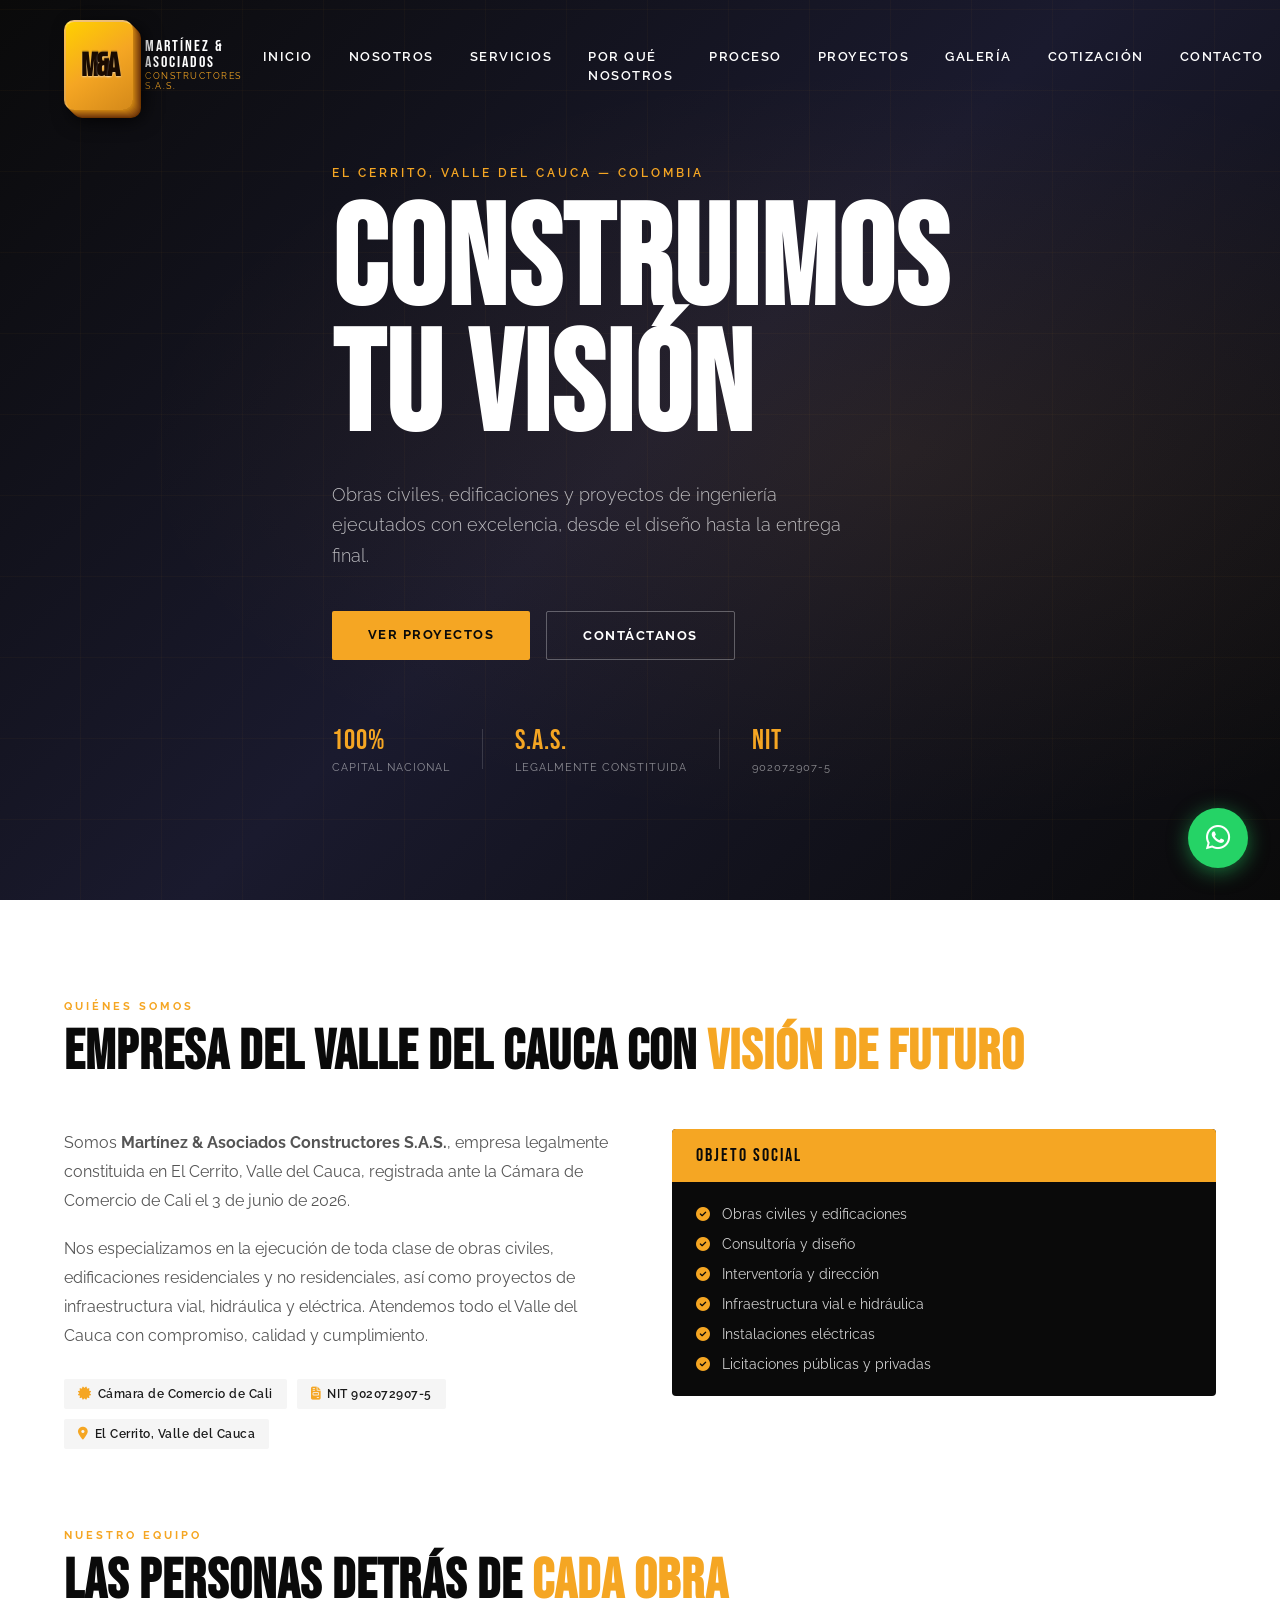
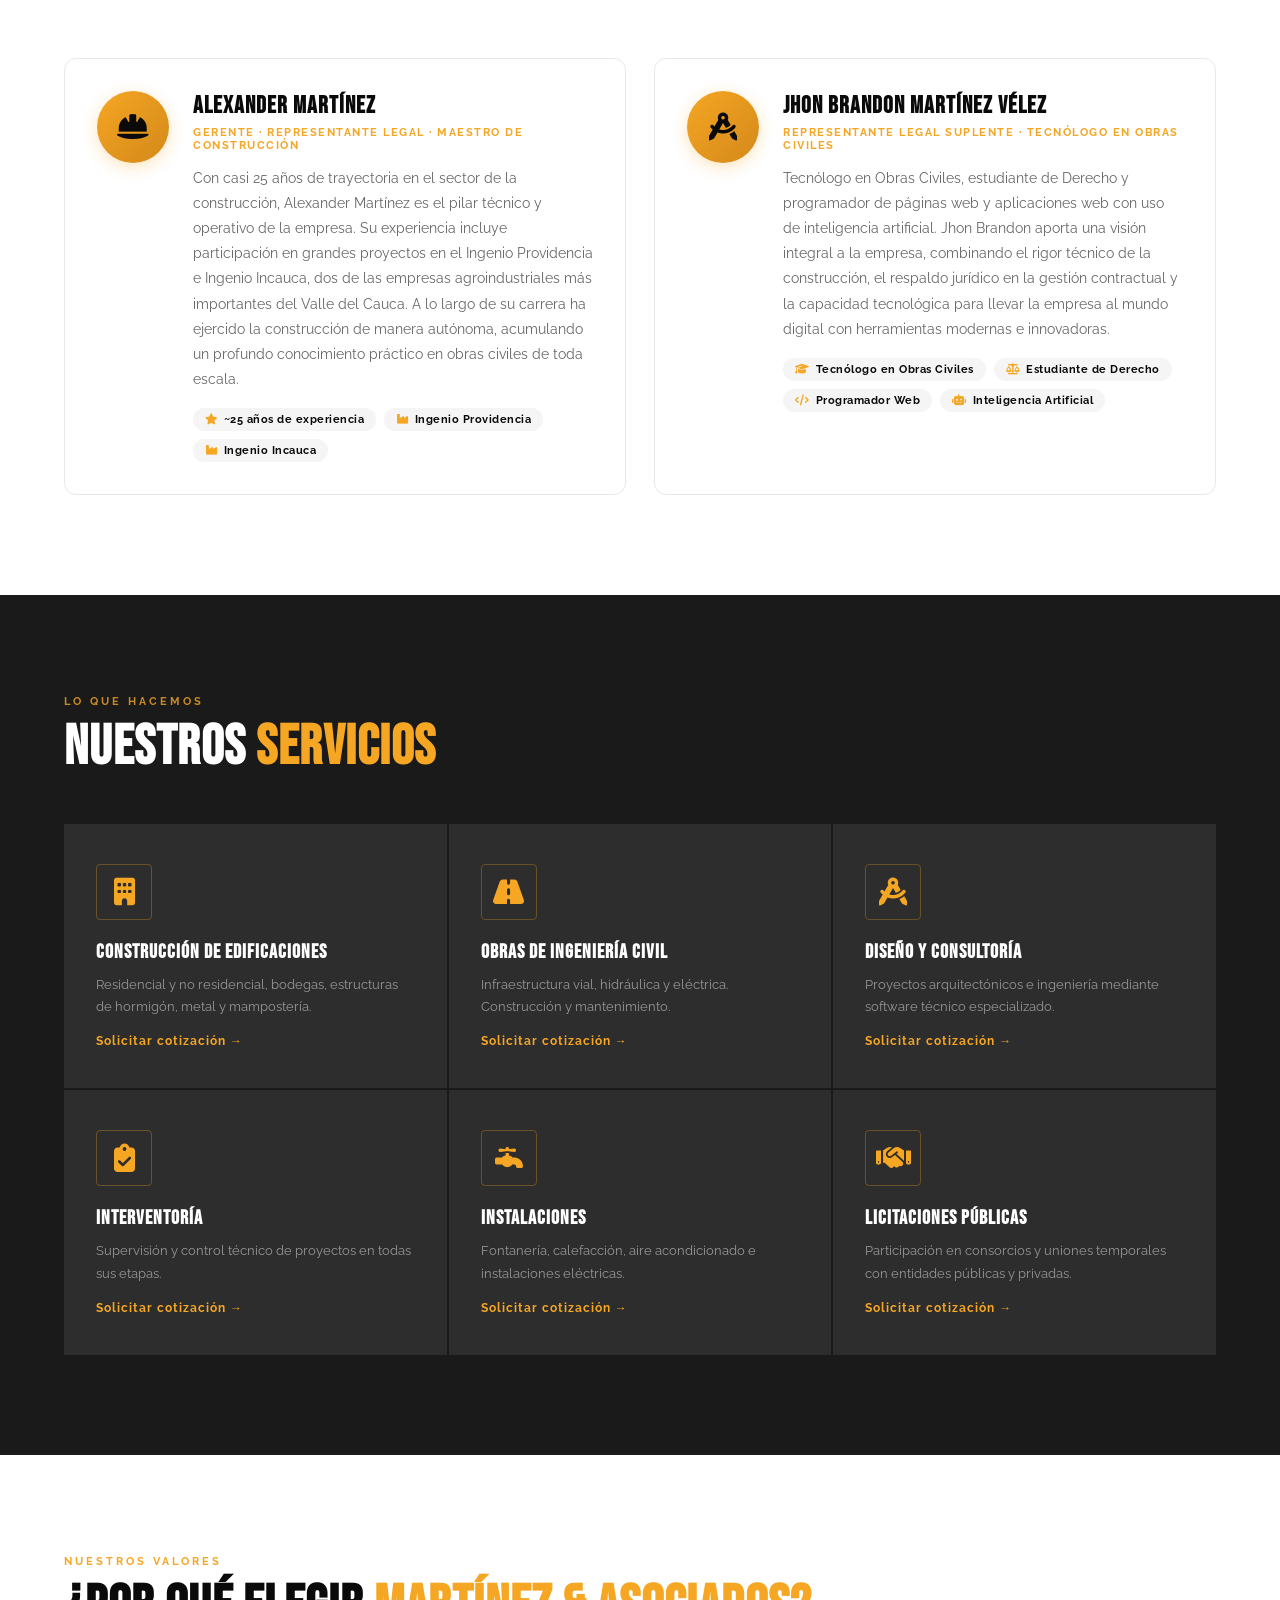
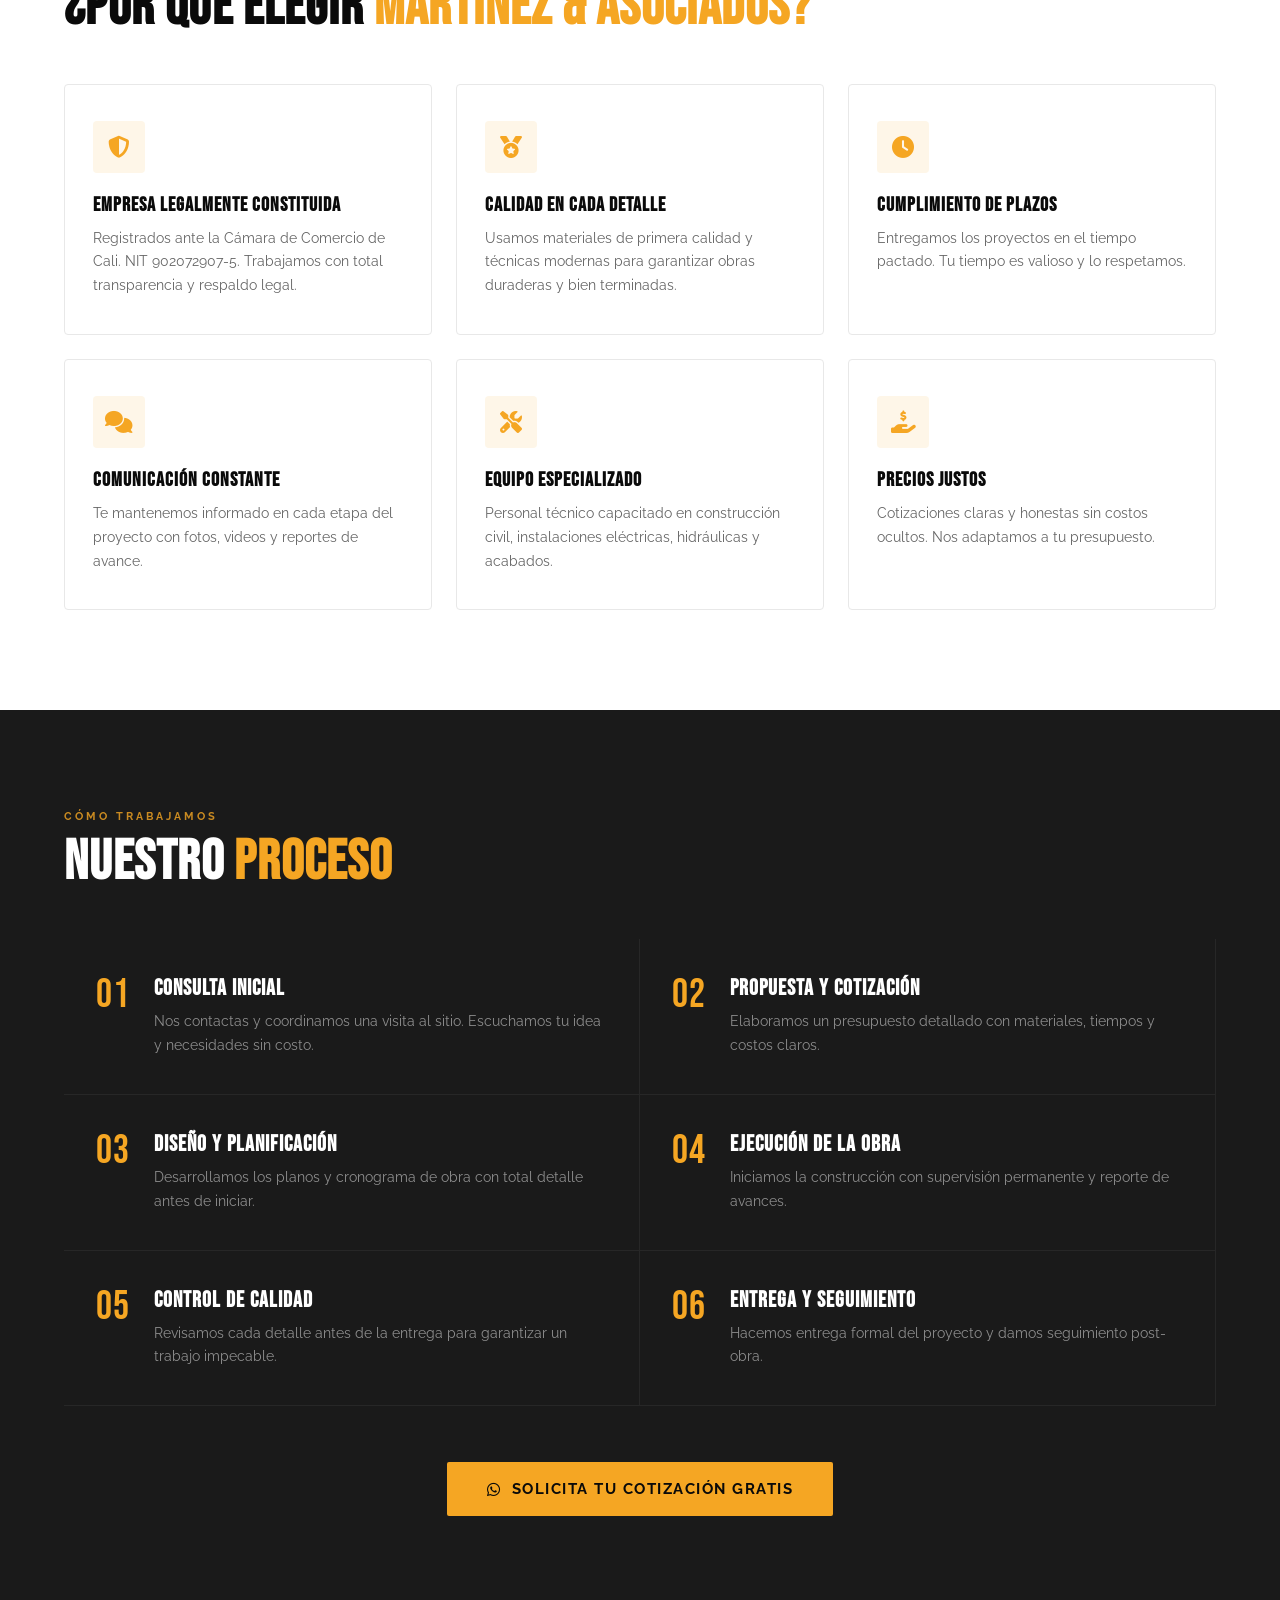
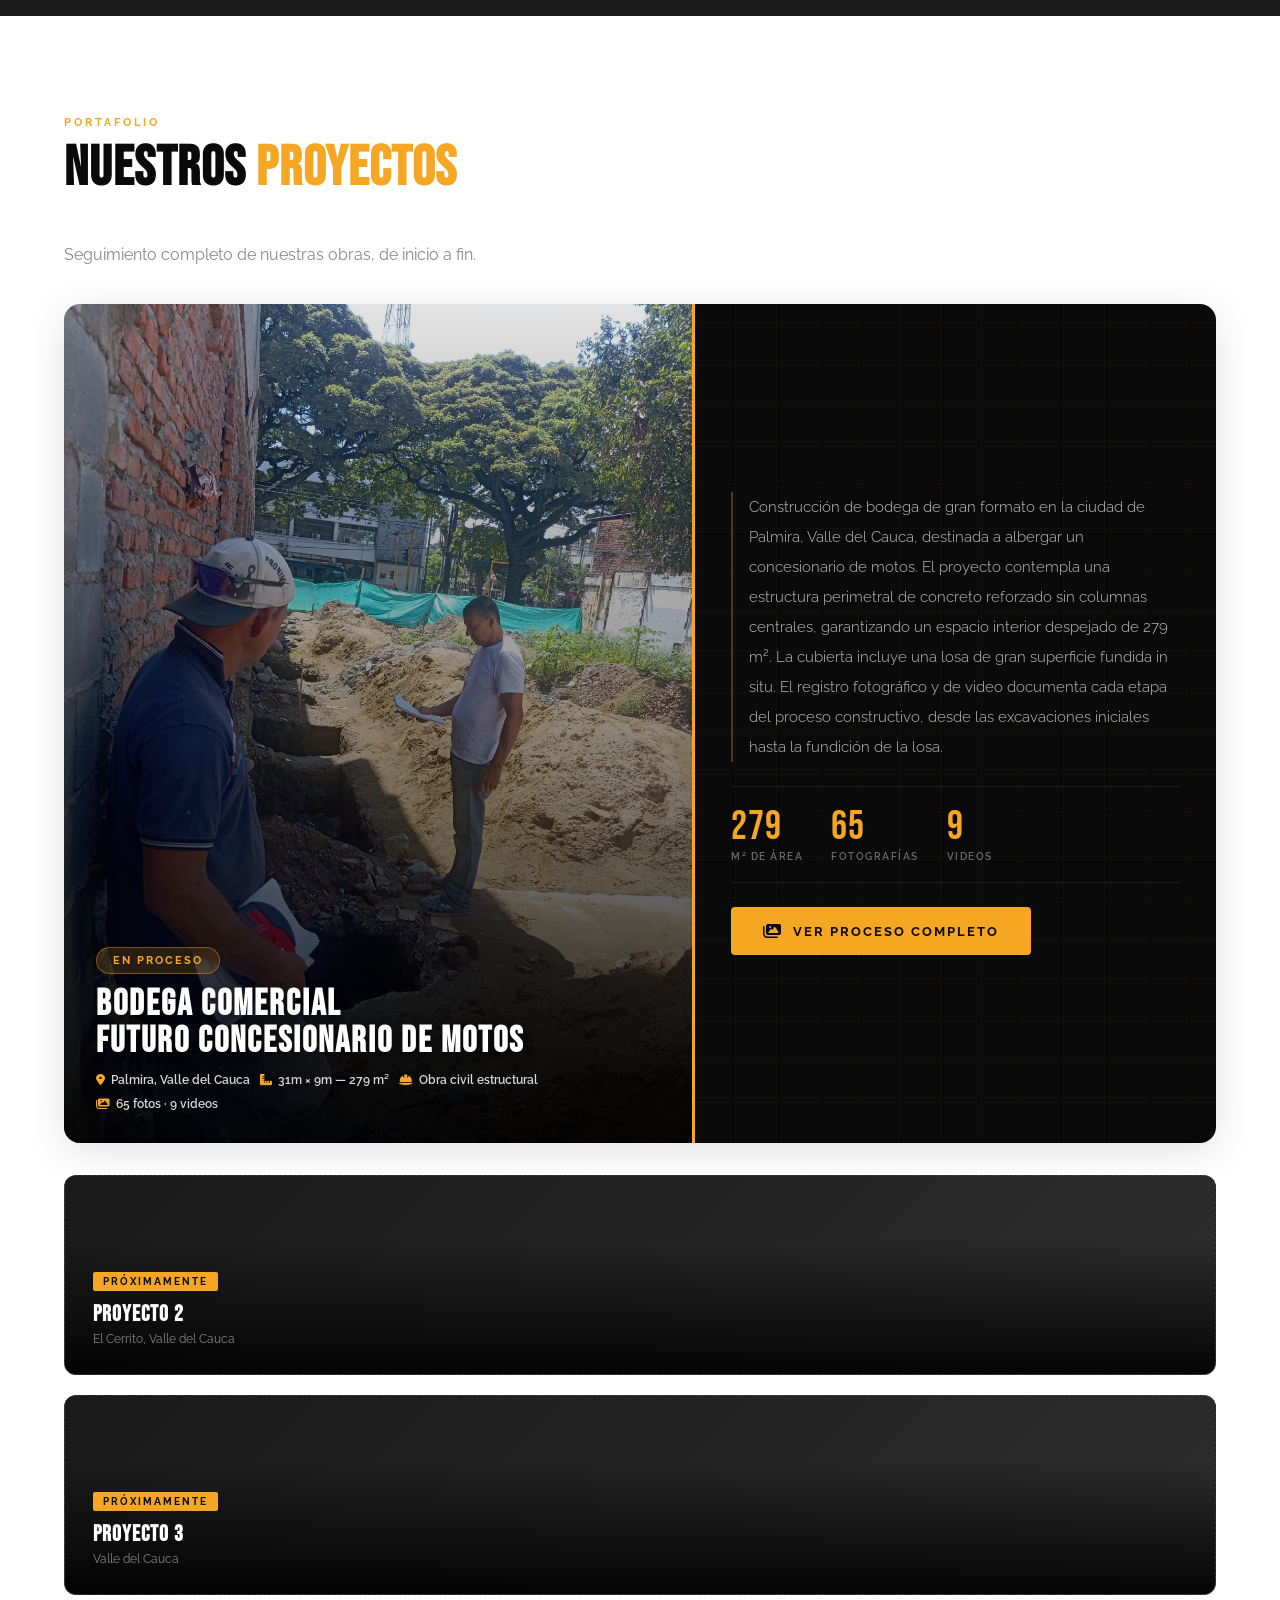
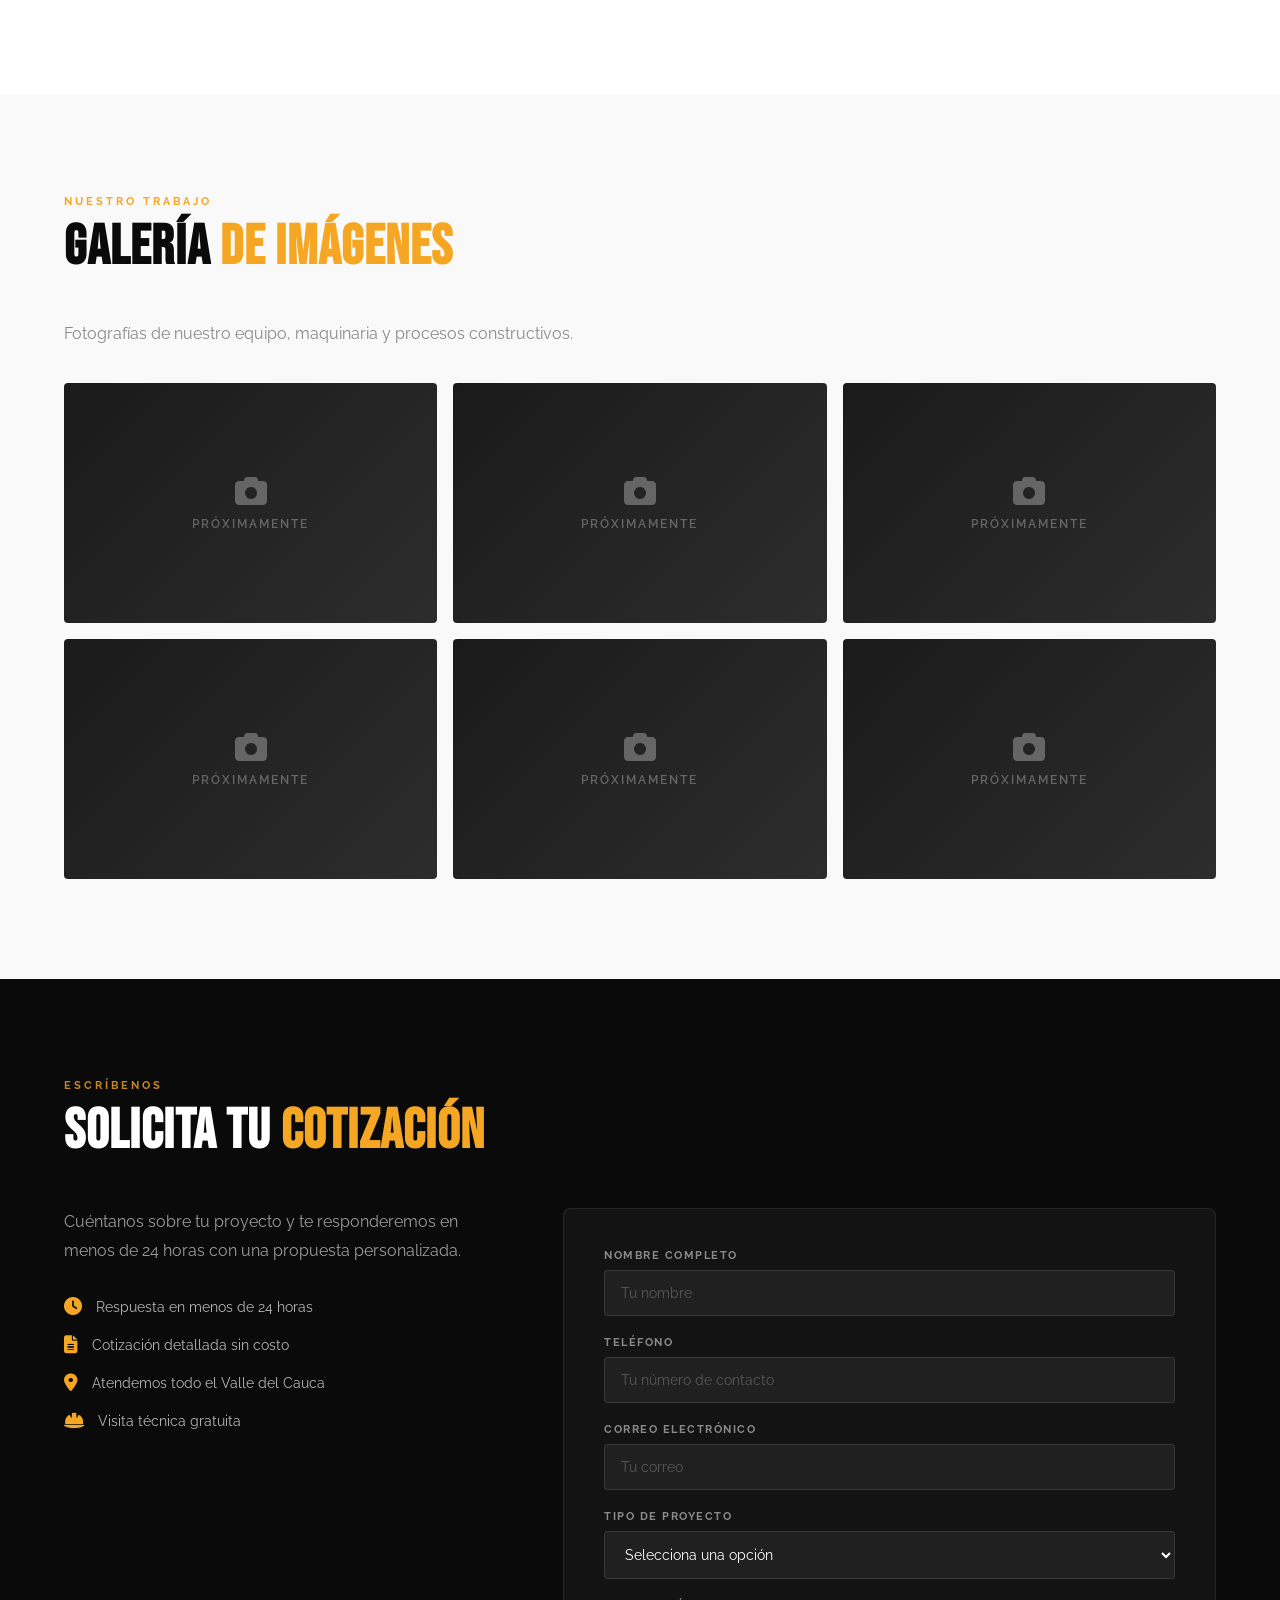
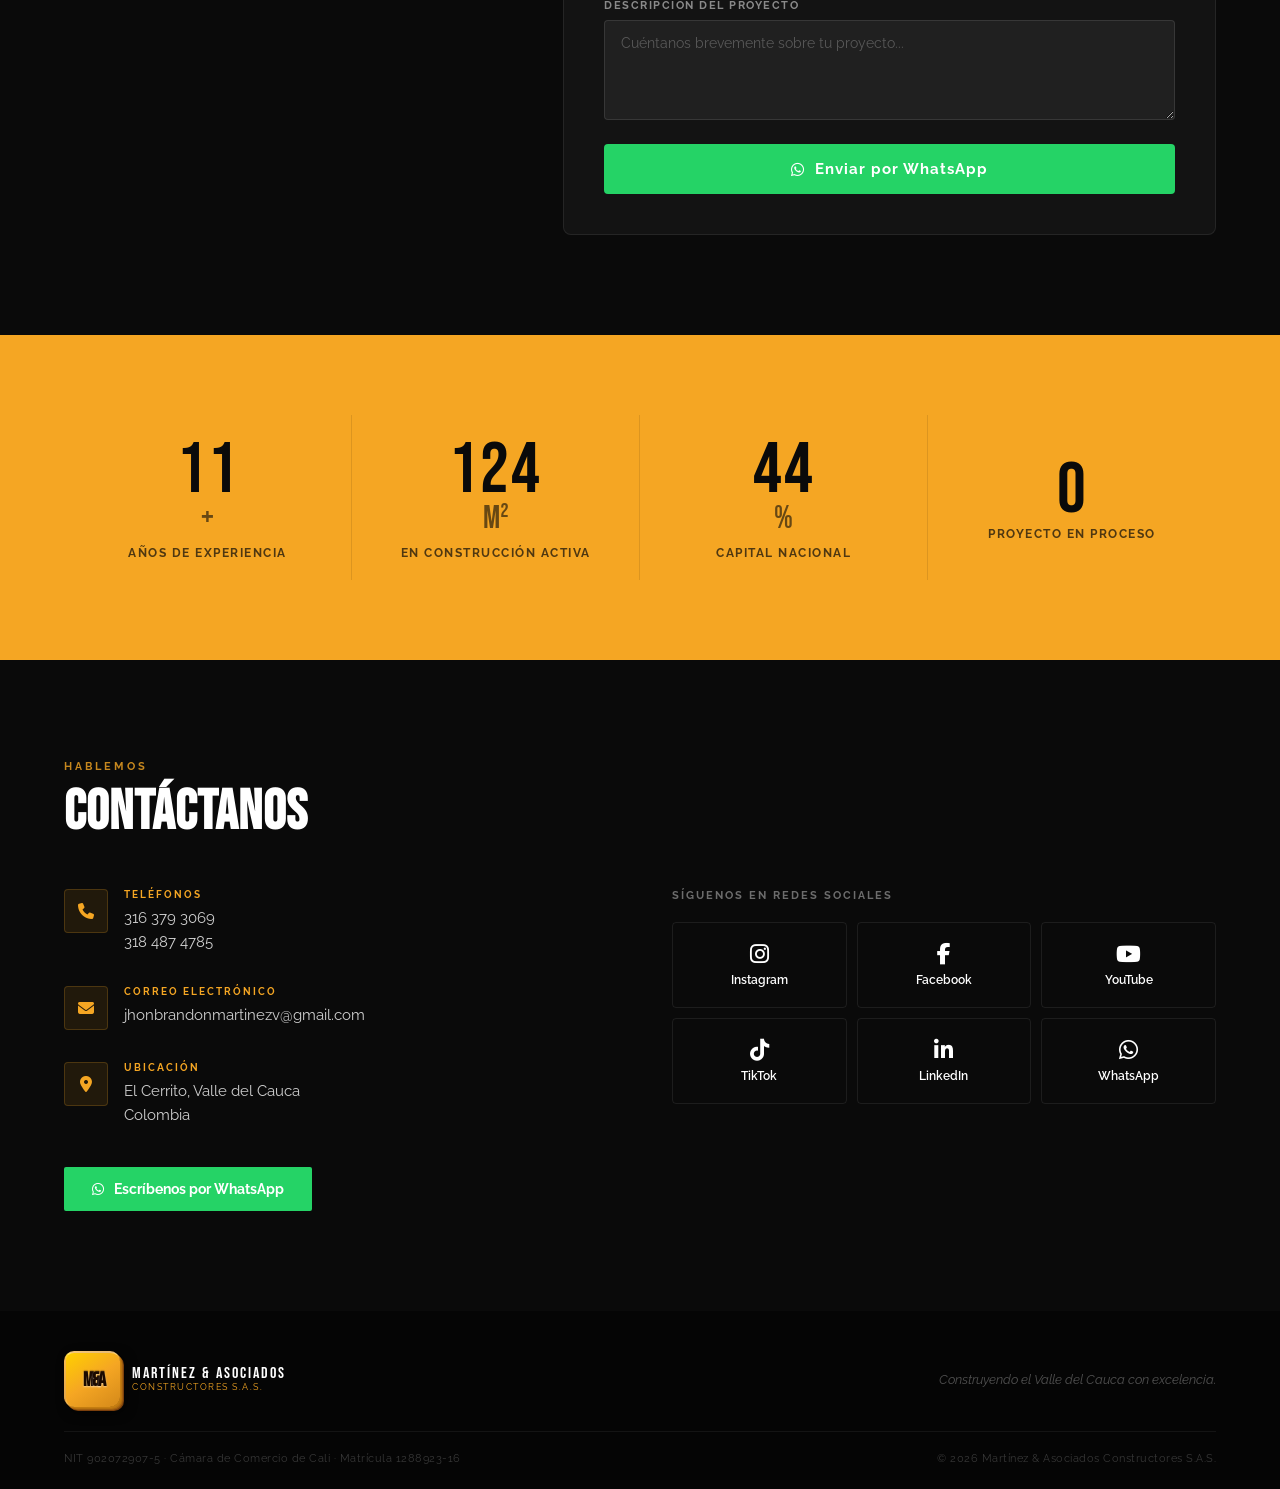
==== commit 3a27db48: "Nuevas fotos y videos del proyecto bodega Palmira" ====
--- a/index.html
+++ b/index.html
@@ -299,7 +299,7 @@
                 <span><i class="fas fa-map-marker-alt"></i> Palmira, Valle del Cauca</span>
                 <span><i class="fas fa-ruler-combined"></i> 31m × 9m — 279 m²</span>
                 <span><i class="fas fa-hard-hat"></i> Obra civil estructural</span>
-                <span><i class="fas fa-images"></i> 42 fotos · 7 videos</span>
+                <span><i class="fas fa-images"></i> 65 fotos · 9 videos</span>
               </div>
             </div>
           </div>
@@ -307,8 +307,8 @@
             <p class="pd-desc">Construcción de bodega de gran formato en la ciudad de Palmira, Valle del Cauca, destinada a albergar un concesionario de motos. El proyecto contempla una estructura perimetral de concreto reforzado sin columnas centrales, garantizando un espacio interior despejado de 279 m². La cubierta incluye una losa de gran superficie fundida in situ. El registro fotográfico y de video documenta cada etapa del proceso constructivo, desde las excavaciones iniciales hasta la fundición de la losa.</p>
             <div class="pd-stats">
               <div class="pd-stat"><span class="ps-num">279</span><span class="ps-label">m² de área</span></div>
-              <div class="pd-stat"><span class="ps-num">42</span><span class="ps-label">fotografías</span></div>
-              <div class="pd-stat"><span class="ps-num">7</span><span class="ps-label">videos</span></div>
+              <div class="pd-stat"><span class="ps-num">65</span><span class="ps-label">fotografías</span></div>
+              <div class="pd-stat"><span class="ps-num">9</span><span class="ps-label">videos</span></div>
             </div>
             <button class="pd-toggle-btn" onclick="toggleProyecto('p1')">
               <i class="fas fa-images"></i> Ver proceso completo
--- a/css/styles.css
+++ b/css/styles.css
@@ -9,7 +9,6 @@
   --blanco: #FFFFFF;
   --texto: #333;
 }
-
 * { margin: 0; padding: 0; box-sizing: border-box; }
 html { scroll-behavior: smooth; }
 body {
@@ -18,11 +17,7 @@
   background: var(--blanco);
   overflow-x: hidden;
 }
-.container {
-  max-width: 1200px;
-  margin: 0 auto;
-  padding: 0 24px;
-}
+.container { max-width: 1200px; margin: 0 auto; padding: 0 24px; }
 
 /* ===== NAVBAR ===== */
 .navbar {
@@ -70,9 +65,7 @@
     7px 7px 0 #7C400C,
     8px 8px 0 #703600,
     9px 9px 20px rgba(0,0,0,0.9);
-  text-shadow:
-    0 1px 2px rgba(255,255,255,0.5),
-    0 -1px 1px rgba(0,0,0,0.3);
+  text-shadow: 0 1px 2px rgba(255,255,255,0.5), 0 -1px 1px rgba(0,0,0,0.3);
   border-top: 2px solid rgba(255,255,255,0.4);
   border-left: 2px solid rgba(255,255,255,0.2);
   transition: all 0.25s ease;
@@ -110,17 +103,8 @@
   letter-spacing: 2px;
   line-height: 1;
 }
-.logo-sub {
-  font-size: 9px;
-  color: var(--amarillo);
-  letter-spacing: 1.5px;
-  text-transform: uppercase;
-}
-.nav-links {
-  list-style: none;
-  display: flex;
-  gap: 36px;
-}
+.logo-sub { font-size: 9px; color: var(--amarillo); letter-spacing: 1.5px; text-transform: uppercase; }
+.nav-links { list-style: none; display: flex; gap: 36px; }
 .nav-links a {
   color: var(--blanco);
   text-decoration: none;
@@ -150,12 +134,7 @@
   cursor: pointer;
   padding: 4px;
 }
-.menu-btn span {
-  display: block;
-  width: 24px; height: 2px;
-  background: var(--blanco);
-  transition: all 0.3s;
-}
+.menu-btn span { display: block; width: 24px; height: 2px; background: var(--blanco); transition: all 0.3s; }
 
 /* ===== HERO ===== */
 .hero {
@@ -186,14 +165,7 @@
   margin: 0 auto;
   padding: 120px 24px 80px;
 }
-.hero-tag {
-  font-size: 12px;
-  font-weight: 600;
-  letter-spacing: 3px;
-  text-transform: uppercase;
-  color: var(--amarillo);
-  margin-bottom: 20px;
-}
+.hero-tag { font-size: 12px; font-weight: 600; letter-spacing: 3px; text-transform: uppercase; color: var(--amarillo); margin-bottom: 20px; }
 .hero-title {
   font-family: 'Bebas Neue', sans-serif;
   font-size: clamp(72px, 12vw, 140px);
@@ -202,14 +174,7 @@
   margin-bottom: 28px;
   letter-spacing: 2px;
 }
-.hero-desc {
-  font-size: 18px;
-  font-weight: 300;
-  color: rgba(255,255,255,0.7);
-  max-width: 520px;
-  line-height: 1.7;
-  margin-bottom: 40px;
-}
+.hero-desc { font-size: 18px; font-weight: 300; color: rgba(255,255,255,0.7); max-width: 520px; line-height: 1.7; margin-bottom: 40px; }
 .hero-btns { display: flex; gap: 16px; flex-wrap: wrap; margin-bottom: 64px; }
 .btn-primary {
   padding: 16px 36px;
@@ -223,10 +188,7 @@
   border-radius: 2px;
   transition: all 0.3s;
 }
-.btn-primary:hover {
-  background: var(--amarillo-dark);
-  transform: translateY(-2px);
-}
+.btn-primary:hover { background: var(--amarillo-dark); transform: translateY(-2px); }
 .btn-secondary {
   padding: 16px 36px;
   background: transparent;
@@ -240,23 +202,10 @@
   border: 1px solid rgba(255,255,255,0.3);
   transition: all 0.3s;
 }
-.btn-secondary:hover {
-  border-color: var(--amarillo);
-  color: var(--amarillo);
-}
-.hero-stats {
-  display: flex;
-  align-items: center;
-  gap: 32px;
-  flex-wrap: wrap;
-}
+.btn-secondary:hover { border-color: var(--amarillo); color: var(--amarillo); }
+.hero-stats { display: flex; align-items: center; gap: 32px; flex-wrap: wrap; }
 .stat { display: flex; flex-direction: column; gap: 4px; }
-.stat-num {
-  font-family: 'Bebas Neue', sans-serif;
-  font-size: 28px;
-  color: var(--amarillo);
-  letter-spacing: 1px;
-}
+.stat-num { font-family: 'Bebas Neue', sans-serif; font-size: 28px; color: var(--amarillo); letter-spacing: 1px; }
 .stat-label { font-size: 11px; color: rgba(255,255,255,0.5); letter-spacing: 1px; text-transform: uppercase; }
 .stat-div { width: 1px; height: 40px; background: rgba(255,255,255,0.15); }
 .hero-scroll {
@@ -284,14 +233,7 @@
 }
 
 /* ===== SECCIONES GENERALES ===== */
-.section-tag {
-  font-size: 11px;
-  font-weight: 700;
-  letter-spacing: 3px;
-  text-transform: uppercase;
-  color: var(--amarillo);
-  margin-bottom: 12px;
-}
+.section-tag { font-size: 11px; font-weight: 700; letter-spacing: 3px; text-transform: uppercase; color: var(--amarillo); margin-bottom: 12px; }
 .section-tag.light { color: rgba(245,166,35,0.8); }
 .section-title {
   font-family: 'Bebas Neue', sans-serif;
@@ -304,33 +246,21 @@
 .section-title.light { color: var(--blanco); }
 .highlight { color: var(--amarillo); }
 .highlight-light { color: var(--amarillo); }
-.section-desc {
-  font-size: 16px;
-  color: var(--gris-claro);
-  margin-bottom: 40px;
-  max-width: 600px;
-}
+.section-desc { font-size: 16px; color: var(--gris-claro); margin-bottom: 40px; max-width: 600px; }
+
+/* ===== ANIMACIONES DE ENTRADA ===== */
+.fade-in {
+  opacity: 0;
+  transform: translateY(40px);
+  transition: opacity 0.8s ease, transform 0.8s ease;
+}
+.fade-in.visible { opacity: 1; transform: translateY(0); }
 
 /* ===== NOSOTROS ===== */
 .nosotros { padding: 100px 0; background: var(--blanco); }
-.nosotros-grid {
-  display: grid;
-  grid-template-columns: 1fr 1fr;
-  gap: 64px;
-  align-items: start;
-}
-.nosotros-text p {
-  font-size: 16px;
-  line-height: 1.8;
-  color: #555;
-  margin-bottom: 20px;
-}
-.nosotros-badges {
-  display: flex;
-  flex-wrap: wrap;
-  gap: 10px;
-  margin-top: 28px;
-}
+.nosotros-grid { display: grid; grid-template-columns: 1fr 1fr; gap: 64px; align-items: start; }
+.nosotros-text p { font-size: 16px; line-height: 1.8; color: #555; margin-bottom: 20px; }
+.nosotros-badges { display: flex; flex-wrap: wrap; gap: 10px; margin-top: 28px; }
 .badge {
   display: flex;
   align-items: center;
@@ -344,91 +274,15 @@
   letter-spacing: 0.5px;
 }
 .badge i { color: var(--amarillo); font-size: 13px; }
-.visual-card {
-  background: var(--negro);
-  border-radius: 4px;
-  overflow: hidden;
-}
-.vc-header {
-  background: var(--amarillo);
-  color: var(--negro);
-  font-family: 'Bebas Neue', sans-serif;
-  font-size: 18px;
-  letter-spacing: 2px;
-  padding: 16px 24px;
-}
-.vc-list {
-  list-style: none;
-  padding: 24px;
-  display: flex;
-  flex-direction: column;
-  gap: 14px;
-}
-.vc-list li {
-  display: flex;
-  align-items: center;
-  gap: 12px;
-  font-size: 14px;
-  color: rgba(255,255,255,0.8);
-  font-weight: 400;
-}
+.visual-card { background: var(--negro); border-radius: 4px; overflow: hidden; }
+.vc-header { background: var(--amarillo); color: var(--negro); font-family: 'Bebas Neue', sans-serif; font-size: 18px; letter-spacing: 2px; padding: 16px 24px; }
+.vc-list { list-style: none; padding: 24px; display: flex; flex-direction: column; gap: 14px; }
+.vc-list li { display: flex; align-items: center; gap: 12px; font-size: 14px; color: rgba(255,255,255,0.8); font-weight: 400; }
 .vc-list li i { color: var(--amarillo); font-size: 14px; flex-shrink: 0; }
-
-/* ===== SERVICIOS ===== */
-.servicios { padding: 100px 0; background: var(--gris-oscuro); }
-.servicios-grid {
-  display: grid;
-  grid-template-columns: repeat(3, 1fr);
-  gap: 2px;
-}
-.servicio-card {
-  background: var(--gris-medio);
-  padding: 40px 32px;
-  transition: all 0.3s;
-  cursor: default;
-}
-.servicio-card:hover {
-  background: var(--amarillo);
-  transform: translateY(-4px);
-}
-.servicio-card:hover h3,
-.servicio-card:hover p { color: var(--negro); }
-.servicio-card:hover .sc-icon { color: var(--negro); border-color: var(--negro); }
-.sc-icon {
-  font-size: 28px;
-  color: var(--amarillo);
-  border: 1px solid rgba(245,166,35,0.3);
-  width: 56px; height: 56px;
-  border-radius: 4px;
-  display: flex;
-  align-items: center;
-  justify-content: center;
-  margin-bottom: 20px;
-  transition: all 0.3s;
-}
-.servicio-card h3 {
-  font-family: 'Bebas Neue', sans-serif;
-  font-size: 20px;
-  color: var(--blanco);
-  letter-spacing: 1px;
-  margin-bottom: 10px;
-  transition: color 0.3s;
-}
-.servicio-card p {
-  font-size: 13px;
-  color: rgba(255,255,255,0.5);
-  line-height: 1.7;
-  transition: color 0.3s;
-}
 
 /* ===== EQUIPO ===== */
 .equipo-titulo { margin-top: 80px; }
-.equipo-grid {
-  display: grid;
-  grid-template-columns: 1fr 1fr;
-  gap: 28px;
-  margin-top: 0;
-}
+.equipo-grid { display: grid; grid-template-columns: 1fr 1fr; gap: 28px; }
 .equipo-card {
   display: flex;
   gap: 24px;
@@ -438,11 +292,7 @@
   transition: all 0.3s;
   align-items: flex-start;
 }
-.equipo-card:hover {
-  border-color: var(--amarillo);
-  box-shadow: 0 8px 32px rgba(0,0,0,0.08);
-  transform: translateY(-4px);
-}
+.equipo-card:hover { border-color: var(--amarillo); box-shadow: 0 8px 32px rgba(0,0,0,0.08); transform: translateY(-4px); }
 .eq-avatar {
   width: 72px; height: 72px;
   background: linear-gradient(135deg, var(--amarillo), var(--amarillo-dark));
@@ -455,33 +305,10 @@
   flex-shrink: 0;
   box-shadow: 0 4px 16px rgba(245,166,35,0.3);
 }
-.eq-info h3 {
-  font-family: 'Bebas Neue', sans-serif;
-  font-size: 24px;
-  color: var(--negro);
-  letter-spacing: 1px;
-  margin-bottom: 6px;
-}
-.eq-cargo {
-  display: block;
-  font-size: 11px;
-  font-weight: 700;
-  letter-spacing: 1.5px;
-  text-transform: uppercase;
-  color: var(--amarillo);
-  margin-bottom: 14px;
-}
-.eq-info p {
-  font-size: 14px;
-  color: #666;
-  line-height: 1.8;
-  margin-bottom: 16px;
-}
-.eq-badges {
-  display: flex;
-  flex-wrap: wrap;
-  gap: 8px;
-}
+.eq-info h3 { font-family: 'Bebas Neue', sans-serif; font-size: 24px; color: var(--negro); letter-spacing: 1px; margin-bottom: 6px; }
+.eq-cargo { display: block; font-size: 11px; font-weight: 700; letter-spacing: 1.5px; text-transform: uppercase; color: var(--amarillo); margin-bottom: 14px; }
+.eq-info p { font-size: 14px; color: #666; line-height: 1.8; margin-bottom: 16px; }
+.eq-badges { display: flex; flex-wrap: wrap; gap: 8px; }
 .eq-badges span {
   display: flex;
   align-items: center;
@@ -495,485 +322,80 @@
   letter-spacing: 0.5px;
 }
 .eq-badges span i { color: var(--amarillo); }
-@media (max-width: 900px) {
-  .equipo-grid { grid-template-columns: 1fr; }
-  .equipo-card { flex-direction: column; }
-}
+
+/* ===== SERVICIOS ===== */
+.servicios { padding: 100px 0; background: var(--gris-oscuro); }
+.servicios-grid { display: grid; grid-template-columns: repeat(3, 1fr); gap: 2px; }
+.servicio-card { background: var(--gris-medio); padding: 40px 32px; transition: all 0.3s; }
+.servicio-card:hover { background: var(--amarillo); transform: translateY(-4px); }
+.servicio-card:hover h3, .servicio-card:hover p { color: var(--negro); }
+.servicio-card:hover .sc-icon { color: var(--negro); border-color: var(--negro); }
+.servicio-card:hover .sc-cta { color: var(--negro); }
+.sc-icon {
+  font-size: 28px;
+  color: var(--amarillo);
+  border: 1px solid rgba(245,166,35,0.3);
+  width: 56px; height: 56px;
+  border-radius: 4px;
+  display: flex;
+  align-items: center;
+  justify-content: center;
+  margin-bottom: 20px;
+  transition: all 0.3s;
+}
+.servicio-card h3 { font-family: 'Bebas Neue', sans-serif; font-size: 20px; color: var(--blanco); letter-spacing: 1px; margin-bottom: 10px; transition: color 0.3s; }
+.servicio-card p { font-size: 13px; color: rgba(255,255,255,0.5); line-height: 1.7; transition: color 0.3s; }
+.sc-cta { display: block; margin-top: 16px; font-size: 12px; font-weight: 700; color: var(--amarillo); letter-spacing: 1px; transition: color 0.3s; }
+
+/* ===== POR QUÉ ELEGIRNOS ===== */
+.porque { padding: 100px 0; background: var(--blanco); }
+.porque-grid { display: grid; grid-template-columns: repeat(3, 1fr); gap: 24px; }
+.porque-card { padding: 36px 28px; border: 1px solid #e8e8e8; border-radius: 4px; transition: all 0.3s; }
+.porque-card:hover { border-color: var(--amarillo); transform: translateY(-4px); box-shadow: 0 12px 32px rgba(0,0,0,0.08); }
+.pq-icon { width: 52px; height: 52px; background: rgba(245,166,35,0.1); border-radius: 4px; display: flex; align-items: center; justify-content: center; color: var(--amarillo); font-size: 22px; margin-bottom: 20px; }
+.porque-card h3 { font-family: 'Bebas Neue', sans-serif; font-size: 20px; color: var(--negro); letter-spacing: 1px; margin-bottom: 10px; }
+.porque-card p { font-size: 14px; color: #666; line-height: 1.7; }
+
+/* ===== PROCESO ===== */
+.proceso { padding: 100px 0; background: var(--gris-oscuro); }
+.proceso-grid { display: grid; grid-template-columns: repeat(2, 1fr); gap: 0; margin-bottom: 56px; }
+.proceso-step { display: flex; align-items: flex-start; gap: 24px; padding: 36px 32px; border-bottom: 1px solid rgba(255,255,255,0.06); border-right: 1px solid rgba(255,255,255,0.06); transition: background 0.3s; }
+.proceso-step:hover { background: rgba(245,166,35,0.05); }
+.ps-num { font-family: 'Bebas Neue', sans-serif; font-size: 48px; color: rgba(245,166,35,0.2); line-height: 1; flex-shrink: 0; transition: color 0.3s; }
+.proceso-step:hover .ps-num { color: var(--amarillo); }
+.ps-content h3 { font-family: 'Bebas Neue', sans-serif; font-size: 22px; color: var(--blanco); letter-spacing: 1px; margin-bottom: 8px; }
+.ps-content p { font-size: 14px; color: rgba(255,255,255,0.5); line-height: 1.7; }
+.proceso-cta { text-align: center; }
+.proceso-cta .btn-primary { display: inline-flex; align-items: center; gap: 10px; font-size: 15px; padding: 18px 40px; }
 
 /* ===== PROYECTOS ===== */
 .proyectos { padding: 100px 0; background: var(--blanco); }
-.proyectos-grid {
-  display: grid;
-  grid-template-columns: repeat(3, 1fr);
-  gap: 20px;
-}
-.proyecto-card {
-  height: 320px;
-  border-radius: 4px;
-  overflow: hidden;
-  position: relative;
-  background: #e0e0e0;
-  cursor: pointer;
-  transition: transform 0.3s;
-}
-.proyecto-card:hover { transform: translateY(-4px); }
-.pc-overlay {
-  position: absolute;
-  bottom: 0; left: 0; right: 0;
-  padding: 28px;
-  background: linear-gradient(to top, rgba(0,0,0,0.9) 0%, transparent 100%);
-}
-.pc-tag {
-  display: inline-block;
-  background: var(--amarillo);
-  color: var(--negro);
-  font-size: 10px;
-  font-weight: 700;
-  letter-spacing: 2px;
-  text-transform: uppercase;
-  padding: 4px 10px;
-  border-radius: 2px;
-  margin-bottom: 10px;
-}
-.pc-overlay h3 {
-  font-family: 'Bebas Neue', sans-serif;
-  font-size: 22px;
-  color: var(--blanco);
-  letter-spacing: 1px;
-  margin-bottom: 4px;
-}
+.proyecto-card { height: 200px; border-radius: 12px; background: linear-gradient(135deg, #1a1a1a, #2d2d2d); position: relative; overflow: hidden; border: 1px dashed rgba(255,255,255,0.1); transition: border-color 0.3s; }
+.proyecto-card:hover { border-color: rgba(245,166,35,0.3); }
+.pc-overlay { position: absolute; bottom: 0; left: 0; right: 0; padding: 28px; background: linear-gradient(to top, rgba(0,0,0,0.9) 0%, transparent 100%); }
+.pc-tag { display: inline-block; background: var(--amarillo); color: var(--negro); font-size: 10px; font-weight: 700; letter-spacing: 2px; text-transform: uppercase; padding: 4px 10px; border-radius: 2px; margin-bottom: 10px; }
+.pc-overlay h3 { font-family: 'Bebas Neue', sans-serif; font-size: 22px; color: var(--blanco); letter-spacing: 1px; margin-bottom: 4px; }
 .pc-overlay p { font-size: 12px; color: rgba(255,255,255,0.5); }
 
-/* ===== CONTACTO ===== */
-.contacto { padding: 100px 0; background: var(--negro); }
-.contacto-grid {
-  display: grid;
-  grid-template-columns: 1fr 1fr;
-  gap: 64px;
-}
-.ci-item {
-  display: flex;
-  align-items: flex-start;
-  gap: 16px;
-  margin-bottom: 32px;
-}
-.ci-icon {
-  width: 44px; height: 44px;
-  background: rgba(245,166,35,0.1);
-  border: 1px solid rgba(245,166,35,0.2);
-  border-radius: 4px;
-  display: flex;
-  align-items: center;
-  justify-content: center;
-  color: var(--amarillo);
-  font-size: 16px;
-  flex-shrink: 0;
-}
-.ci-label {
-  display: block;
-  font-size: 10px;
-  font-weight: 700;
-  letter-spacing: 2px;
-  text-transform: uppercase;
-  color: var(--amarillo);
-  margin-bottom: 6px;
-}
-.ci-value {
-  display: block;
-  font-size: 15px;
-  color: rgba(255,255,255,0.8);
-  text-decoration: none;
-  line-height: 1.6;
-  transition: color 0.3s;
-}
-.ci-value:hover { color: var(--amarillo); }
-.whatsapp-btn {
-  display: inline-flex;
-  align-items: center;
-  gap: 10px;
-  padding: 14px 28px;
-  background: #25D366;
-  color: var(--blanco);
-  text-decoration: none;
-  font-weight: 700;
-  font-size: 14px;
-  border-radius: 2px;
-  transition: all 0.3s;
-  margin-top: 8px;
-}
-.whatsapp-btn:hover { background: #1ebe5d; transform: translateY(-2px); }
-.redes-title {
-  font-size: 11px;
-  font-weight: 700;
-  letter-spacing: 2px;
-  text-transform: uppercase;
-  color: rgba(255,255,255,0.4);
-  margin-bottom: 20px;
-}
-.redes-grid {
-  display: grid;
-  grid-template-columns: repeat(3, 1fr);
-  gap: 10px;
-}
-.red-card {
-  display: flex;
-  flex-direction: column;
-  align-items: center;
-  justify-content: center;
-  gap: 8px;
-  padding: 20px 12px;
-  border-radius: 4px;
-  text-decoration: none;
-  font-size: 12px;
-  font-weight: 600;
-  color: var(--blanco);
-  transition: all 0.3s;
-  border: 1px solid rgba(255,255,255,0.08);
-}
-.red-card i { font-size: 22px; }
-.red-card:hover { transform: translateY(-3px); }
-.instagram:hover { background: linear-gradient(135deg, #f09433, #e6683c, #dc2743, #cc2366, #bc1888); border-color: transparent; }
-.facebook:hover { background: #1877F2; border-color: transparent; }
-.youtube:hover { background: #FF0000; border-color: transparent; }
-.tiktok:hover { background: #010101; border-color: #69C9D0; }
-.linkedin:hover { background: #0A66C2; border-color: transparent; }
-.whatsapp2:hover { background: #25D366; border-color: transparent; }
-
-/* ===== FOOTER ===== */
-.footer { background: #050505; padding: 40px 0 24px; }
-.footer-top {
-  display: flex;
-  align-items: center;
-  justify-content: space-between;
-  padding-bottom: 24px;
-  border-bottom: 1px solid rgba(255,255,255,0.06);
-  margin-bottom: 20px;
-  flex-wrap: wrap;
-  gap: 16px;
-}
-.footer-logo { display: flex; align-items: center; gap: 12px; }
-.footer-slogan {
-  font-size: 13px;
-  color: rgba(255,255,255,0.3);
-  font-style: italic;
-}
-.footer-bottom {
-  display: flex;
-  justify-content: space-between;
-  flex-wrap: wrap;
-  gap: 8px;
-  font-size: 11px;
-  color: rgba(255,255,255,0.2);
-  letter-spacing: 0.5px;
-}
-
-/* ===== POR QUÉ ELEGIRNOS ===== */
-.porque { padding: 100px 0; background: var(--blanco); }
-.porque-grid {
-  display: grid;
-  grid-template-columns: repeat(3, 1fr);
-  gap: 24px;
-}
-.porque-card {
-  padding: 36px 28px;
-  border: 1px solid #e8e8e8;
-  border-radius: 4px;
-  transition: all 0.3s;
-  cursor: default;
-}
-.porque-card:hover {
-  border-color: var(--amarillo);
-  transform: translateY(-4px);
-  box-shadow: 0 12px 32px rgba(0,0,0,0.08);
-}
-.pq-icon {
-  width: 52px; height: 52px;
-  background: rgba(245,166,35,0.1);
-  border-radius: 4px;
-  display: flex;
-  align-items: center;
-  justify-content: center;
-  color: var(--amarillo);
-  font-size: 22px;
-  margin-bottom: 20px;
-}
-.porque-card h3 {
-  font-family: 'Bebas Neue', sans-serif;
-  font-size: 20px;
-  color: var(--negro);
-  letter-spacing: 1px;
-  margin-bottom: 10px;
-}
-.porque-card p { font-size: 14px; color: #666; line-height: 1.7; }
-
-/* ===== PROCESO ===== */
-.proceso { padding: 100px 0; background: var(--gris-oscuro); }
-.proceso-grid {
-  display: grid;
-  grid-template-columns: repeat(2, 1fr);
-  gap: 0;
-  margin-bottom: 56px;
-}
-.proceso-step {
-  display: flex;
-  align-items: flex-start;
-  gap: 24px;
-  padding: 36px 32px;
-  border-bottom: 1px solid rgba(255,255,255,0.06);
-  border-right: 1px solid rgba(255,255,255,0.06);
-  transition: background 0.3s;
-}
-.proceso-step:hover { background: rgba(245,166,35,0.05); }
-.ps-num {
-  font-family: 'Bebas Neue', sans-serif;
-  font-size: 48px;
-  color: rgba(245,166,35,0.2);
-  line-height: 1;
-  flex-shrink: 0;
-  transition: color 0.3s;
-}
-.proceso-step:hover .ps-num { color: var(--amarillo); }
-.ps-content h3 {
-  font-family: 'Bebas Neue', sans-serif;
-  font-size: 22px;
-  color: var(--blanco);
-  letter-spacing: 1px;
-  margin-bottom: 8px;
-}
-.ps-content p { font-size: 14px; color: rgba(255,255,255,0.5); line-height: 1.7; }
-.proceso-cta { text-align: center; }
-.proceso-cta .btn-primary {
-  display: inline-flex;
-  align-items: center;
-  gap: 10px;
-  font-size: 15px;
-  padding: 18px 40px;
-}
-
-/* ===== BOTÓN FLOTANTE WHATSAPP ===== */
-.whatsapp-float {
-  position: fixed;
-  bottom: 32px; right: 32px;
-  z-index: 9999;
-  width: 60px; height: 60px;
-  background: #25D366;
-  border-radius: 50%;
-  display: flex;
-  align-items: center;
-  justify-content: center;
-  font-size: 28px;
-  color: var(--blanco);
-  text-decoration: none;
-  box-shadow: 0 4px 20px rgba(37,211,102,0.5);
-  transition: all 0.3s;
-  animation: wfPulse 2s infinite;
-}
-.whatsapp-float:hover {
-  transform: scale(1.1);
-  box-shadow: 0 6px 28px rgba(37,211,102,0.7);
-}
-.whatsapp-float:hover .wf-tooltip { opacity: 1; right: 72px; }
-.wf-tooltip {
-  position: absolute;
-  right: 80px;
-  background: var(--negro);
-  color: var(--blanco);
-  font-size: 13px;
-  font-weight: 600;
-  padding: 8px 14px;
-  border-radius: 4px;
-  white-space: nowrap;
-  opacity: 0;
-  transition: all 0.3s;
-  pointer-events: none;
-}
-.wf-tooltip::after {
-  content: '';
-  position: absolute;
-  right: -6px; top: 50%;
-  transform: translateY(-50%);
-  border: 6px solid transparent;
-  border-right: none;
-  border-left-color: var(--negro);
-}
-@keyframes wfPulse {
-  0% { box-shadow: 0 0 0 0 rgba(37,211,102,0.5); }
-  70% { box-shadow: 0 0 0 14px rgba(37,211,102,0); }
-  100% { box-shadow: 0 0 0 0 rgba(37,211,102,0); }
-}
-
-/* ===== GALERÍA ===== */
-.galeria { padding: 100px 0; background: #f9f9f9; }
-.galeria-grid {
-  display: grid;
-  grid-template-columns: repeat(3, 1fr);
-  gap: 16px;
-}
-.galeria-item {
-  height: 240px;
-  border-radius: 4px;
-  overflow: hidden;
-  position: relative;
-  cursor: pointer;
-  transition: transform 0.3s;
-}
-.galeria-item:hover { transform: scale(1.02); }
-.galeria-item.proximamente { background: linear-gradient(135deg, #1a1a1a, #2d2d2d); }
-.gi-overlay {
-  position: absolute;
-  inset: 0;
-  display: flex;
-  flex-direction: column;
-  align-items: center;
-  justify-content: center;
-  gap: 10px;
-  color: rgba(255,255,255,0.3);
-}
-.gi-overlay i { font-size: 32px; }
-.gi-overlay span { font-size: 12px; font-weight: 600; letter-spacing: 2px; text-transform: uppercase; }
-
-/* ===== FORMULARIO ===== */
-.formulario { padding: 100px 0; background: var(--negro); }
-.form-grid {
-  display: grid;
-  grid-template-columns: 1fr 1.5fr;
-  gap: 64px;
-  align-items: start;
-}
-.form-info p {
-  font-size: 16px;
-  color: rgba(255,255,255,0.6);
-  line-height: 1.8;
-  margin-bottom: 32px;
-}
-.fi-item {
-  display: flex;
-  align-items: center;
-  gap: 14px;
-  margin-bottom: 20px;
-  font-size: 14px;
-  color: rgba(255,255,255,0.7);
-}
-.fi-item i { color: var(--amarillo); font-size: 18px; flex-shrink: 0; }
-.form-box {
-  background: rgba(255,255,255,0.04);
-  border: 1px solid rgba(255,255,255,0.08);
-  border-radius: 8px;
-  padding: 40px;
-}
-.form-group { margin-bottom: 20px; }
-.form-group label {
-  display: block;
-  font-size: 11px;
-  font-weight: 700;
-  letter-spacing: 1.5px;
-  text-transform: uppercase;
-  color: rgba(255,255,255,0.5);
-  margin-bottom: 8px;
-}
-.form-group input,
-.form-group select,
-.form-group textarea {
-  width: 100%;
-  padding: 14px 16px;
-  background: rgba(255,255,255,0.06);
-  border: 1px solid rgba(255,255,255,0.1);
-  border-radius: 4px;
-  color: var(--blanco);
-  font-family: 'Raleway', sans-serif;
-  font-size: 14px;
-  transition: border-color 0.3s;
-  outline: none;
-}
-.form-group input:focus,
-.form-group select:focus,
-.form-group textarea:focus { border-color: var(--amarillo); }
-.form-group input::placeholder,
-.form-group textarea::placeholder { color: rgba(255,255,255,0.25); }
-.form-group select option { background: var(--gris-oscuro); color: var(--blanco); }
-.form-group textarea { resize: vertical; min-height: 100px; }
-.form-btn {
-  width: 100%;
-  padding: 16px;
-  background: #25D366;
-  color: var(--blanco);
-  border: none;
-  border-radius: 4px;
-  font-family: 'Raleway', sans-serif;
-  font-size: 15px;
-  font-weight: 700;
-  letter-spacing: 1px;
-  cursor: pointer;
-  display: flex;
-  align-items: center;
-  justify-content: center;
-  gap: 10px;
-  transition: all 0.3s;
-  margin-top: 8px;
-}
-.form-btn:hover { background: #1ebe5d; transform: translateY(-2px); }
-
 /* ===== PROYECTO DETALLE ===== */
-.proyecto-detalle {
-  margin-bottom: 32px;
-  border-radius: 16px;
-  overflow: hidden;
-  box-shadow: 0 8px 40px rgba(0,0,0,0.12);
-  border: none;
-}
-.pd-header {
-  display: grid;
-  grid-template-columns: 1.2fr 1fr;
-  min-height: 480px;
-}
-.pd-portada {
-  position: relative;
-  overflow: hidden;
-}
-.pd-portada img {
-  width: 100%;
-  height: 100%;
-  object-fit: cover;
-  object-position: center;
-  transition: transform 0.6s ease;
-}
+.proyecto-detalle { margin-bottom: 32px; border-radius: 16px; overflow: hidden; box-shadow: 0 8px 40px rgba(0,0,0,0.12); }
+.pd-header { display: grid; grid-template-columns: 1.2fr 1fr; min-height: 480px; }
+.pd-portada { position: relative; overflow: hidden; }
+.pd-portada img { width: 100%; height: 100%; object-fit: cover; object-position: center; transition: transform 0.6s ease; }
 .pd-portada:hover img { transform: scale(1.06); }
 .pd-portada-overlay {
   position: absolute;
   inset: 0;
-  background: linear-gradient(
-    to top,
-    rgba(0,0,0,0.92) 0%,
-    rgba(0,0,0,0.5) 40%,
-    rgba(0,0,0,0.1) 100%
-  );
+  background: linear-gradient(to top, rgba(0,0,0,0.92) 0%, rgba(0,0,0,0.5) 40%, rgba(0,0,0,0.1) 100%);
   padding: 32px;
   display: flex;
   flex-direction: column;
   justify-content: flex-end;
   gap: 12px;
 }
-.pd-portada-overlay h3 {
-  font-family: 'Bebas Neue', sans-serif;
-  font-size: 36px;
-  color: var(--blanco);
-  letter-spacing: 2px;
-  line-height: 1.05;
-  text-shadow: 0 2px 8px rgba(0,0,0,0.5);
-}
-.pd-portada-overlay .pd-meta {
-  display: flex;
-  flex-wrap: wrap;
-  gap: 10px;
-}
-.pd-portada-overlay .pd-meta span {
-  font-size: 12px;
-  color: rgba(255,255,255,0.85);
-  display: flex;
-  align-items: center;
-  gap: 6px;
-  font-weight: 600;
-}
+.pd-portada-overlay h3 { font-family: 'Bebas Neue', sans-serif; font-size: 36px; color: var(--blanco); letter-spacing: 2px; line-height: 1.05; text-shadow: 0 2px 8px rgba(0,0,0,0.5); }
+.pd-portada-overlay .pd-meta { display: flex; flex-wrap: wrap; gap: 10px; }
+.pd-portada-overlay .pd-meta span { font-size: 12px; color: rgba(255,255,255,0.85); display: flex; align-items: center; gap: 6px; font-weight: 600; }
 .pd-portada-overlay .pd-meta span i { color: var(--amarillo); }
 .pd-info-side {
   padding: 40px 36px;
@@ -987,61 +409,14 @@
   gap: 24px;
   border-left: 3px solid var(--amarillo);
 }
-.pd-estado {
-  display: inline-block;
-  padding: 6px 16px;
-  border-radius: 20px;
-  font-size: 11px;
-  font-weight: 700;
-  letter-spacing: 2px;
-  text-transform: uppercase;
-  width: fit-content;
-}
-.pd-estado.en-proceso {
-  background: rgba(245,166,35,0.15);
-  color: var(--amarillo);
-  border: 1px solid rgba(245,166,35,0.4);
-}
-.pd-estado.terminado {
-  background: rgba(39,200,100,0.15);
-  color: #27C864;
-  border: 1px solid rgba(39,200,100,0.4);
-}
-.pd-desc {
-  font-size: 15px;
-  color: rgba(255,255,255,0.75);
-  line-height: 2;
-  font-weight: 300;
-  border-left: 2px solid rgba(245,166,35,0.3);
-  padding-left: 16px;
-}
-.pd-stats {
-  display: flex;
-  gap: 28px;
-  padding: 20px 0;
-  border-top: 1px solid rgba(255,255,255,0.08);
-  border-bottom: 1px solid rgba(255,255,255,0.08);
-}
-.pd-stat {
-  display: flex;
-  flex-direction: column;
-  align-items: flex-start;
-  gap: 4px;
-}
-.ps-num {
-  font-family: 'Bebas Neue', sans-serif;
-  font-size: 40px;
-  color: var(--amarillo);
-  line-height: 1;
-  letter-spacing: 1px;
-}
-.ps-label {
-  font-size: 10px;
-  color: rgba(255,255,255,0.4);
-  text-transform: uppercase;
-  letter-spacing: 1.5px;
-  font-weight: 600;
-}
+.pd-estado { display: inline-block; padding: 6px 16px; border-radius: 20px; font-size: 11px; font-weight: 700; letter-spacing: 2px; text-transform: uppercase; width: fit-content; }
+.pd-estado.en-proceso { background: rgba(245,166,35,0.15); color: var(--amarillo); border: 1px solid rgba(245,166,35,0.4); }
+.pd-estado.terminado { background: rgba(39,200,100,0.15); color: #27C864; border: 1px solid rgba(39,200,100,0.4); }
+.pd-desc { font-size: 15px; color: rgba(255,255,255,0.75); line-height: 2; font-weight: 300; border-left: 2px solid rgba(245,166,35,0.3); padding-left: 16px; }
+.pd-stats { display: flex; gap: 28px; padding: 20px 0; border-top: 1px solid rgba(255,255,255,0.08); border-bottom: 1px solid rgba(255,255,255,0.08); }
+.pd-stat { display: flex; flex-direction: column; align-items: flex-start; gap: 4px; }
+.ps-num { font-family: 'Bebas Neue', sans-serif; font-size: 40px; color: var(--amarillo); line-height: 1; letter-spacing: 1px; }
+.ps-label { font-size: 10px; color: rgba(255,255,255,0.4); text-transform: uppercase; letter-spacing: 1.5px; font-weight: 600; }
 .pd-toggle-btn {
   display: inline-flex;
   align-items: center;
@@ -1060,245 +435,136 @@
   transition: all 0.3s;
   width: fit-content;
 }
-.pd-toggle-btn:hover {
-  background: var(--amarillo-dark);
-  transform: translateY(-3px);
-  box-shadow: 0 8px 24px rgba(245,166,35,0.4);
-}
+.pd-toggle-btn:hover { background: var(--amarillo-dark); transform: translateY(-3px); box-shadow: 0 8px 24px rgba(245,166,35,0.4); }
 .pd-toggle-btn i { font-size: 16px; }
-.pd-contenido {
-  display: none;
-  padding: 40px;
-  background: #111;
-  border-top: 2px solid var(--amarillo);
-}
+.pd-contenido { display: none; padding: 40px; background: #111; border-top: 2px solid var(--amarillo); }
 .pd-contenido.abierto { display: block; }
-.pd-section-title {
-  display: flex;
-  align-items: center;
-  gap: 12px;
-  font-family: 'Bebas Neue', sans-serif;
-  font-size: 24px;
-  color: var(--blanco);
-  letter-spacing: 2px;
-  margin-bottom: 24px;
-  padding-bottom: 12px;
-  border-bottom: 1px solid rgba(245,166,35,0.3);
-}
+.pd-section-title { display: flex; align-items: center; gap: 12px; font-family: 'Bebas Neue', sans-serif; font-size: 24px; color: var(--blanco); letter-spacing: 2px; margin-bottom: 24px; padding-bottom: 12px; border-bottom: 1px solid rgba(245,166,35,0.3); }
 .pd-section-title i { color: var(--amarillo); font-size: 20px; }
 
 /* ===== VISOR ===== */
-.pd-visor {
-  background: #000;
-  border-radius: 8px;
-  overflow: hidden;
-  margin-bottom: 16px;
-  box-shadow: 0 4px 24px rgba(0,0,0,0.5);
-}
-.pd-visor-main {
-  width: 100%;
-  aspect-ratio: 16/9;
-  position: relative;
-  display: flex;
-  align-items: center;
-  justify-content: center;
-  background: #000;
-}
-.pd-visor-main img {
-  width: 100%;
-  height: 100%;
-  object-fit: contain;
-  cursor: zoom-in;
-}
-.pd-visor-main video {
-  width: 100%;
-  height: 100%;
-  object-fit: contain;
-}
-.pd-visor-nav {
-  position: absolute;
-  top: 50%;
-  transform: translateY(-50%);
-  width: 100%;
-  display: flex;
-  justify-content: space-between;
-  padding: 0 16px;
-  pointer-events: none;
-  z-index: 10;
-}
-.pd-nav-btn {
-  width: 48px; height: 48px;
-  background: rgba(0,0,0,0.7);
-  border: 1px solid rgba(255,255,255,0.15);
-  border-radius: 50%;
-  color: #fff;
-  font-size: 16px;
-  cursor: pointer;
-  display: flex;
-  align-items: center;
-  justify-content: center;
-  pointer-events: all;
-  transition: all 0.3s;
-}
-.pd-nav-btn:hover {
-  background: var(--amarillo);
-  color: var(--negro);
-  border-color: var(--amarillo);
-  transform: scale(1.1);
-}
-.pd-visor-counter {
-  position: absolute;
-  bottom: 14px; right: 18px;
-  background: rgba(0,0,0,0.7);
-  color: #fff;
-  font-size: 12px;
-  font-weight: 700;
-  padding: 5px 12px;
-  border-radius: 20px;
-  z-index: 10;
-  letter-spacing: 1px;
-}
-.pd-visor-type {
-  position: absolute;
-  top: 14px; left: 18px;
-  font-size: 10px;
-  font-weight: 700;
-  letter-spacing: 2px;
-  padding: 5px 12px;
-  border-radius: 20px;
-  z-index: 10;
-  text-transform: uppercase;
-}
+.pd-visor { background: #000; border-radius: 8px; overflow: hidden; margin-bottom: 16px; box-shadow: 0 4px 24px rgba(0,0,0,0.5); }
+.pd-visor-main { width: 100%; aspect-ratio: 16/9; position: relative; display: flex; align-items: center; justify-content: center; background: #000; }
+.pd-visor-main img { width: 100%; height: 100%; object-fit: contain; cursor: zoom-in; }
+.pd-visor-main video { width: 100%; height: 100%; object-fit: contain; }
+.pd-visor-nav { position: absolute; top: 50%; transform: translateY(-50%); width: 100%; display: flex; justify-content: space-between; padding: 0 16px; pointer-events: none; z-index: 10; }
+.pd-nav-btn { width: 48px; height: 48px; background: rgba(0,0,0,0.7); border: 1px solid rgba(255,255,255,0.15); border-radius: 50%; color: #fff; font-size: 16px; cursor: pointer; display: flex; align-items: center; justify-content: center; pointer-events: all; transition: all 0.3s; }
+.pd-nav-btn:hover { background: var(--amarillo); color: var(--negro); border-color: var(--amarillo); transform: scale(1.1); }
+.pd-visor-counter { position: absolute; bottom: 14px; right: 18px; background: rgba(0,0,0,0.7); color: #fff; font-size: 12px; font-weight: 700; padding: 5px 12px; border-radius: 20px; z-index: 10; letter-spacing: 1px; }
+.pd-visor-type { position: absolute; top: 14px; left: 18px; font-size: 10px; font-weight: 700; letter-spacing: 2px; padding: 5px 12px; border-radius: 20px; z-index: 10; text-transform: uppercase; }
 .foto-tag { background: rgba(245,166,35,0.9); color: #000; }
 .video-tag { background: rgba(220,50,50,0.9); color: #fff; }
 
 /* ===== MINIATURAS ===== */
-.pd-thumbnails {
-  display: grid;
-  grid-template-columns: repeat(10, 1fr);
-  gap: 6px;
-  margin-top: 12px;
-}
-.pd-thumb {
-  aspect-ratio: 1;
-  border-radius: 4px;
-  overflow: hidden;
-  cursor: pointer;
-  border: 2px solid transparent;
-  transition: all 0.2s;
-  position: relative;
-  background: #222;
-  opacity: 0.7;
-}
+.pd-thumbnails { display: grid; grid-template-columns: repeat(10, 1fr); gap: 6px; margin-top: 12px; }
+.pd-thumb { aspect-ratio: 1; border-radius: 4px; overflow: hidden; cursor: pointer; border: 2px solid transparent; transition: all 0.2s; position: relative; background: #222; opacity: 0.7; }
 .pd-thumb:hover { border-color: var(--amarillo); opacity: 1; }
-.pd-thumb.activo {
-  border-color: var(--amarillo);
-  opacity: 1;
-  box-shadow: 0 0 0 1px var(--amarillo);
-}
+.pd-thumb.activo { border-color: var(--amarillo); opacity: 1; box-shadow: 0 0 0 1px var(--amarillo); }
 .pd-thumb img { width: 100%; height: 100%; object-fit: cover; }
-.pd-thumb.es-video::after {
-  content: '▶';
-  position: absolute;
-  inset: 0;
-  display: flex;
-  align-items: center;
-  justify-content: center;
-  color: #fff;
-  font-size: 14px;
-  background: rgba(0,0,0,0.55);
-}
-
-/* ===== PROYECTOS PRÓXIMAMENTE ===== */
-.proyecto-card.proximamente {
-  height: 200px;
-  border-radius: 12px;
-  background: linear-gradient(135deg, #1a1a1a, #2d2d2d);
-  position: relative;
-  overflow: hidden;
-  border: 1px dashed rgba(255,255,255,0.1);
-  transition: border-color 0.3s;
-}
-.proyecto-card.proximamente:hover { border-color: rgba(245,166,35,0.3); }
-
-/* ===== LIGHTBOX CON FLECHAS ===== */
-.lightbox {
-  display: none;
-  position: fixed;
-  inset: 0;
-  z-index: 99999;
-  background: rgba(0,0,0,0.97);
-  align-items: center;
-  justify-content: center;
-}
+.pd-thumb.es-video::after { content: '▶'; position: absolute; inset: 0; display: flex; align-items: center; justify-content: center; color: #fff; font-size: 14px; background: rgba(0,0,0,0.55); }
+
+/* ===== LIGHTBOX ===== */
+.lightbox { display: none; position: fixed; inset: 0; z-index: 99999; background: rgba(0,0,0,0.97); align-items: center; justify-content: center; }
 .lightbox.active { display: flex; }
-.lightbox img {
-  max-width: 86vw;
-  max-height: 86vh;
-  object-fit: contain;
-  border-radius: 4px;
-  cursor: pointer;
-  box-shadow: 0 0 60px rgba(0,0,0,0.8);
-}
-.lb-close {
-  position: absolute;
-  top: 20px; right: 28px;
-  font-size: 48px;
-  color: rgba(255,255,255,0.6);
-  cursor: pointer;
-  transition: all 0.3s;
-  z-index: 10;
-  line-height: 1;
-  font-weight: 300;
-}
+.lightbox img { max-width: 86vw; max-height: 86vh; object-fit: contain; border-radius: 4px; cursor: pointer; box-shadow: 0 0 60px rgba(0,0,0,0.8); }
+.lb-close { position: absolute; top: 20px; right: 28px; font-size: 48px; color: rgba(255,255,255,0.6); cursor: pointer; transition: all 0.3s; z-index: 10; line-height: 1; font-weight: 300; }
 .lb-close:hover { color: var(--amarillo); transform: rotate(90deg); }
-.lb-prev, .lb-next {
-  position: absolute;
-  top: 50%;
-  transform: translateY(-50%);
-  width: 56px; height: 56px;
-  background: rgba(255,255,255,0.08);
-  border: 1px solid rgba(255,255,255,0.15);
-  border-radius: 50%;
-  color: #fff;
-  font-size: 20px;
-  cursor: pointer;
-  display: flex;
-  align-items: center;
-  justify-content: center;
-  transition: all 0.3s;
-  z-index: 10;
-}
+.lb-prev, .lb-next { position: absolute; top: 50%; transform: translateY(-50%); width: 56px; height: 56px; background: rgba(255,255,255,0.08); border: 1px solid rgba(255,255,255,0.15); border-radius: 50%; color: #fff; font-size: 20px; cursor: pointer; display: flex; align-items: center; justify-content: center; transition: all 0.3s; z-index: 10; }
 .lb-prev { left: 24px; }
 .lb-next { right: 24px; }
-.lb-prev:hover, .lb-next:hover {
-  background: var(--amarillo);
-  color: var(--negro);
-  border-color: var(--amarillo);
-  transform: translateY(-50%) scale(1.1);
-}
-.lb-counter {
-  position: absolute;
-  bottom: 20px;
-  left: 50%;
-  transform: translateX(-50%);
-  color: rgba(255,255,255,0.5);
-  font-size: 13px;
-  font-weight: 600;
-  letter-spacing: 2px;
-  background: rgba(0,0,0,0.5);
-  padding: 6px 16px;
-  border-radius: 20px;
-}
+.lb-prev:hover, .lb-next:hover { background: var(--amarillo); color: var(--negro); border-color: var(--amarillo); transform: translateY(-50%) scale(1.1); }
+.lb-counter { position: absolute; bottom: 20px; left: 50%; transform: translateX(-50%); color: rgba(255,255,255,0.5); font-size: 13px; font-weight: 600; letter-spacing: 2px; background: rgba(0,0,0,0.5); padding: 6px 16px; border-radius: 20px; }
+
+/* ===== GALERÍA ===== */
+.galeria { padding: 100px 0; background: #f9f9f9; }
+.galeria-grid { display: grid; grid-template-columns: repeat(3, 1fr); gap: 16px; }
+.galeria-item { height: 240px; border-radius: 4px; overflow: hidden; position: relative; cursor: pointer; transition: transform 0.3s; }
+.galeria-item:hover { transform: scale(1.02); }
+.galeria-item.proximamente { background: linear-gradient(135deg, #1a1a1a, #2d2d2d); }
+.gi-overlay { position: absolute; inset: 0; display: flex; flex-direction: column; align-items: center; justify-content: center; gap: 10px; color: rgba(255,255,255,0.3); }
+.gi-overlay i { font-size: 32px; }
+.gi-overlay span { font-size: 12px; font-weight: 600; letter-spacing: 2px; text-transform: uppercase; }
+
+/* ===== FORMULARIO ===== */
+.formulario { padding: 100px 0; background: var(--negro); }
+.form-grid { display: grid; grid-template-columns: 1fr 1.5fr; gap: 64px; align-items: start; }
+.form-info p { font-size: 16px; color: rgba(255,255,255,0.6); line-height: 1.8; margin-bottom: 32px; }
+.fi-item { display: flex; align-items: center; gap: 14px; margin-bottom: 20px; font-size: 14px; color: rgba(255,255,255,0.7); }
+.fi-item i { color: var(--amarillo); font-size: 18px; flex-shrink: 0; }
+.form-box { background: rgba(255,255,255,0.04); border: 1px solid rgba(255,255,255,0.08); border-radius: 8px; padding: 40px; }
+.form-group { margin-bottom: 20px; }
+.form-group label { display: block; font-size: 11px; font-weight: 700; letter-spacing: 1.5px; text-transform: uppercase; color: rgba(255,255,255,0.5); margin-bottom: 8px; }
+.form-group input, .form-group select, .form-group textarea { width: 100%; padding: 14px 16px; background: rgba(255,255,255,0.06); border: 1px solid rgba(255,255,255,0.1); border-radius: 4px; color: var(--blanco); font-family: 'Raleway', sans-serif; font-size: 14px; transition: border-color 0.3s; outline: none; }
+.form-group input:focus, .form-group select:focus, .form-group textarea:focus { border-color: var(--amarillo); }
+.form-group input::placeholder, .form-group textarea::placeholder { color: rgba(255,255,255,0.25); }
+.form-group select option { background: var(--gris-oscuro); color: var(--blanco); }
+.form-group textarea { resize: vertical; min-height: 100px; }
+.form-btn { width: 100%; padding: 16px; background: #25D366; color: var(--blanco); border: none; border-radius: 4px; font-family: 'Raleway', sans-serif; font-size: 15px; font-weight: 700; letter-spacing: 1px; cursor: pointer; display: flex; align-items: center; justify-content: center; gap: 10px; transition: all 0.3s; margin-top: 8px; }
+.form-btn:hover { background: #1ebe5d; transform: translateY(-2px); }
+
+/* ===== CONTADOR ===== */
+.contador { padding: 80px 0; background: var(--amarillo); }
+.contador-grid { display: grid; grid-template-columns: repeat(4, 1fr); gap: 0; }
+.contador-item { display: flex; flex-direction: column; align-items: center; justify-content: center; padding: 20px; border-right: 1px solid rgba(0,0,0,0.1); text-align: center; }
+.contador-item:last-child { border-right: none; }
+.contador-num { font-family: 'Bebas Neue', sans-serif; font-size: 72px; color: var(--negro); line-height: 1; letter-spacing: 2px; }
+.contador-plus { font-family: 'Bebas Neue', sans-serif; font-size: 32px; color: var(--negro); opacity: 0.6; margin-top: -8px; }
+.contador-label { font-size: 12px; font-weight: 700; color: var(--negro); opacity: 0.7; text-transform: uppercase; letter-spacing: 1.5px; margin-top: 8px; }
+
+/* ===== CONTACTO ===== */
+.contacto { padding: 100px 0; background: var(--negro); }
+.contacto-grid { display: grid; grid-template-columns: 1fr 1fr; gap: 64px; }
+.ci-item { display: flex; align-items: flex-start; gap: 16px; margin-bottom: 32px; }
+.ci-icon { width: 44px; height: 44px; background: rgba(245,166,35,0.1); border: 1px solid rgba(245,166,35,0.2); border-radius: 4px; display: flex; align-items: center; justify-content: center; color: var(--amarillo); font-size: 16px; flex-shrink: 0; }
+.ci-label { display: block; font-size: 10px; font-weight: 700; letter-spacing: 2px; text-transform: uppercase; color: var(--amarillo); margin-bottom: 6px; }
+.ci-value { display: block; font-size: 15px; color: rgba(255,255,255,0.8); text-decoration: none; line-height: 1.6; transition: color 0.3s; }
+.ci-value:hover { color: var(--amarillo); }
+.whatsapp-btn { display: inline-flex; align-items: center; gap: 10px; padding: 14px 28px; background: #25D366; color: var(--blanco); text-decoration: none; font-weight: 700; font-size: 14px; border-radius: 2px; transition: all 0.3s; margin-top: 8px; }
+.whatsapp-btn:hover { background: #1ebe5d; transform: translateY(-2px); }
+.redes-title { font-size: 11px; font-weight: 700; letter-spacing: 2px; text-transform: uppercase; color: rgba(255,255,255,0.4); margin-bottom: 20px; }
+.redes-grid { display: grid; grid-template-columns: repeat(3, 1fr); gap: 10px; }
+.red-card { display: flex; flex-direction: column; align-items: center; justify-content: center; gap: 8px; padding: 20px 12px; border-radius: 4px; text-decoration: none; font-size: 12px; font-weight: 600; color: var(--blanco); transition: all 0.3s; border: 1px solid rgba(255,255,255,0.08); }
+.red-card i { font-size: 22px; }
+.red-card:hover { transform: translateY(-3px); }
+.instagram:hover { background: linear-gradient(135deg, #f09433, #e6683c, #dc2743, #cc2366, #bc1888); border-color: transparent; }
+.facebook:hover { background: #1877F2; border-color: transparent; }
+.youtube:hover { background: #FF0000; border-color: transparent; }
+.tiktok:hover { background: #010101; border-color: #69C9D0; }
+.linkedin:hover { background: #0A66C2; border-color: transparent; }
+.whatsapp2:hover { background: #25D366; border-color: transparent; }
+
+/* ===== FOOTER ===== */
+.footer { background: #050505; padding: 40px 0 24px; }
+.footer-top { display: flex; align-items: center; justify-content: space-between; padding-bottom: 24px; border-bottom: 1px solid rgba(255,255,255,0.06); margin-bottom: 20px; flex-wrap: wrap; gap: 16px; }
+.footer-logo { display: flex; align-items: center; gap: 12px; }
+.footer-slogan { font-size: 13px; color: rgba(255,255,255,0.3); font-style: italic; }
+.footer-bottom { display: flex; justify-content: space-between; flex-wrap: wrap; gap: 8px; font-size: 11px; color: rgba(255,255,255,0.2); letter-spacing: 0.5px; }
+
+/* ===== BOTÓN FLOTANTE WHATSAPP ===== */
+.whatsapp-float { position: fixed; bottom: 32px; right: 32px; z-index: 9999; width: 60px; height: 60px; background: #25D366; border-radius: 50%; display: flex; align-items: center; justify-content: center; font-size: 28px; color: var(--blanco); text-decoration: none; box-shadow: 0 4px 20px rgba(37,211,102,0.5); transition: all 0.3s; animation: wfPulse 2s infinite; }
+.whatsapp-float:hover { transform: scale(1.1); box-shadow: 0 6px 28px rgba(37,211,102,0.7); }
+.whatsapp-float:hover .wf-tooltip { opacity: 1; right: 72px; }
+.wf-tooltip { position: absolute; right: 80px; background: var(--negro); color: var(--blanco); font-size: 13px; font-weight: 600; padding: 8px 14px; border-radius: 4px; white-space: nowrap; opacity: 0; transition: all 0.3s; pointer-events: none; }
+.wf-tooltip::after { content: ''; position: absolute; right: -6px; top: 50%; transform: translateY(-50%); border: 6px solid transparent; border-right: none; border-left-color: var(--negro); }
+@keyframes wfPulse {
+  0% { box-shadow: 0 0 0 0 rgba(37,211,102,0.5); }
+  70% { box-shadow: 0 0 0 14px rgba(37,211,102,0); }
+  100% { box-shadow: 0 0 0 0 rgba(37,211,102,0); }
+}
+
+/* ===== BOTÓN VOLVER ARRIBA ===== */
+.back-to-top { position: fixed; bottom: 100px; right: 32px; z-index: 9998; width: 44px; height: 44px; background: var(--negro); border: 1px solid rgba(255,255,255,0.2); border-radius: 50%; color: var(--blanco); font-size: 16px; cursor: pointer; display: flex; align-items: center; justify-content: center; transition: all 0.3s; opacity: 0; transform: translateY(20px); pointer-events: none; }
+.back-to-top.visible { opacity: 1; transform: translateY(0); pointer-events: all; }
+.back-to-top:hover { background: var(--amarillo); color: var(--negro); border-color: var(--amarillo); transform: translateY(-3px); }
 
 /* ===== RESPONSIVE ===== */
 @media (max-width: 900px) {
-  .nosotros-grid,
-  .contacto-grid { grid-template-columns: 1fr; gap: 40px; }
+  .nosotros-grid, .contacto-grid { grid-template-columns: 1fr; gap: 40px; }
   .servicios-grid { grid-template-columns: repeat(2, 1fr); }
-  .proyectos-grid { grid-template-columns: repeat(2, 1fr); }
   .porque-grid { grid-template-columns: repeat(2, 1fr); }
   .form-grid { grid-template-columns: 1fr; gap: 40px; }
+  .equipo-grid { grid-template-columns: 1fr; }
+  .equipo-card { flex-direction: column; }
   .pd-header { grid-template-columns: 1fr; }
   .pd-portada { height: 300px; }
   .pd-thumbnails { grid-template-columns: repeat(6, 1fr); }
@@ -1308,9 +574,7 @@
   .nav-links { display: none; flex-direction: column; position: absolute; top: 70px; left: 0; right: 0; background: var(--negro); padding: 20px 24px; gap: 20px; }
   .nav-links.open { display: flex; }
   .menu-btn { display: flex; }
-  .servicios-grid,
-  .proyectos-grid,
-  .redes-grid { grid-template-columns: repeat(2, 1fr); }
+  .servicios-grid, .redes-grid { grid-template-columns: repeat(2, 1fr); }
   .hero-title { font-size: 64px; }
   .footer-bottom { flex-direction: column; text-align: center; }
   .galeria-grid { grid-template-columns: repeat(2, 1fr); }
@@ -1318,111 +582,10 @@
   .proceso-grid { grid-template-columns: 1fr; }
   .form-box { padding: 24px; }
   .whatsapp-float { bottom: 20px; right: 20px; }
+  .back-to-top { bottom: 90px; right: 20px; }
   .pd-thumbnails { grid-template-columns: repeat(4, 1fr); }
   .pd-contenido { padding: 20px; }
   .pd-portada-overlay h3 { font-size: 26px; }
-}
-
-/* ===== MAPA ===== */
-.mapa-container {
-  margin-top: 48px;
-  border-radius: 12px;
-  overflow: hidden;
-  border: 1px solid rgba(255,255,255,0.08);
-}
-.mapa-header {
-  background: var(--amarillo);
-  color: var(--negro);
-  padding: 12px 20px;
-  display: flex;
-  align-items: center;
-  gap: 10px;
-  font-size: 13px;
-  font-weight: 700;
-  letter-spacing: 1px;
-  text-transform: uppercase;
-}
-.mapa-header i { font-size: 16px; }
-
-/* ===== CONTADOR ===== */
-.contador {
-  padding: 80px 0;
-  background: var(--amarillo);
-}
-.contador-grid {
-  display: grid;
-  grid-template-columns: repeat(4, 1fr);
-  gap: 0;
-}
-.contador-item {
-  display: flex;
-  flex-direction: column;
-  align-items: center;
-  justify-content: center;
-  padding: 20px;
-  border-right: 1px solid rgba(0,0,0,0.1);
-  text-align: center;
-}
-.contador-item:last-child { border-right: none; }
-.contador-num {
-  font-family: 'Bebas Neue', sans-serif;
-  font-size: 72px;
-  color: var(--negro);
-  line-height: 1;
-  letter-spacing: 2px;
-}
-.contador-plus {
-  font-family: 'Bebas Neue', sans-serif;
-  font-size: 32px;
-  color: var(--negro);
-  opacity: 0.6;
-  margin-top: -8px;
-}
-.contador-label {
-  font-size: 12px;
-  font-weight: 700;
-  color: var(--negro);
-  opacity: 0.7;
-  text-transform: uppercase;
-  letter-spacing: 1.5px;
-  margin-top: 8px;
-}
-
-/* ===== BOTÓN VOLVER ARRIBA ===== */
-.back-to-top {
-  position: fixed;
-  bottom: 100px;
-  right: 32px;
-  z-index: 9998;
-  width: 44px; height: 44px;
-  background: var(--negro);
-  border: 1px solid rgba(255,255,255,0.2);
-  border-radius: 50%;
-  color: var(--blanco);
-  font-size: 16px;
-  cursor: pointer;
-  display: flex;
-  align-items: center;
-  justify-content: center;
-  transition: all 0.3s;
-  opacity: 0;
-  transform: translateY(20px);
-  pointer-events: none;
-}
-.back-to-top.visible {
-  opacity: 1;
-  transform: translateY(0);
-  pointer-events: all;
-}
-.back-to-top:hover {
-  background: var(--amarillo);
-  color: var(--negro);
-  border-color: var(--amarillo);
-  transform: translateY(-3px);
-}
-
-@media (max-width: 600px) {
   .contador-grid { grid-template-columns: repeat(2, 1fr); }
   .contador-item { border-bottom: 1px solid rgba(0,0,0,0.1); }
-  .back-to-top { bottom: 90px; right: 20px; }
 }
